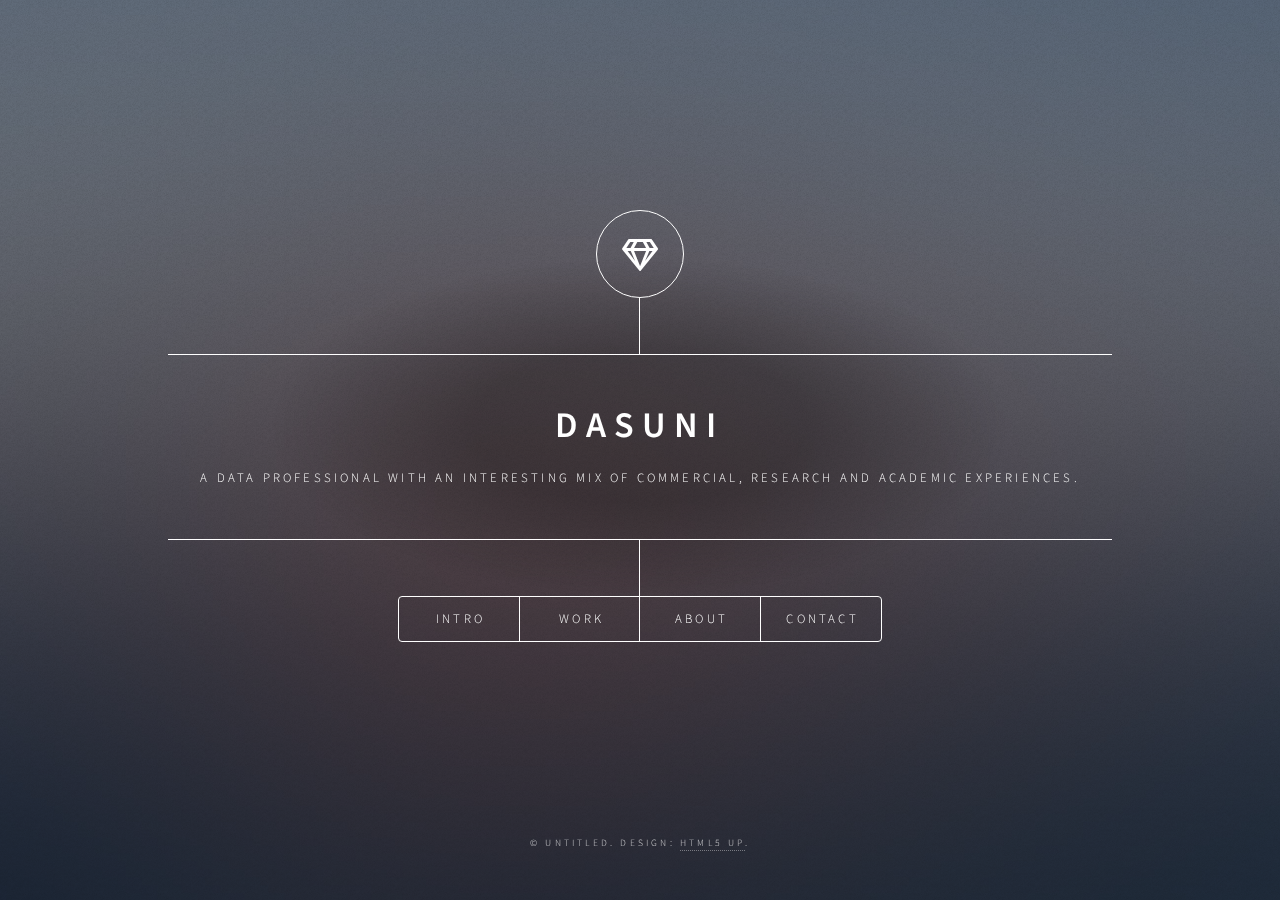
==== index.html @ 7b74eea0 "Uploading the template" ====
<!DOCTYPE HTML>
<!--
	Dimension by HTML5 UP
	html5up.net | @ajlkn
	Free for personal and commercial use under the CCA 3.0 license (html5up.net/license)
-->
<html>
	<head>
		<title>Dimension by HTML5 UP</title>
		<meta charset="utf-8" />
		<meta name="viewport" content="width=device-width, initial-scale=1, user-scalable=no" />
		<link rel="stylesheet" href="assets/css/main.css" />
		<noscript><link rel="stylesheet" href="assets/css/noscript.css" /></noscript>
	</head>
	<body class="is-preload">

		<!-- Wrapper -->
			<div id="wrapper">

				<!-- Header -->
					<header id="header">
						<div class="logo">
							<span class="icon fa-gem"></span>
						</div>
						<div class="content">
							<div class="inner">
								<h1>DASUNI</h1>
								<p>A Data Professional with an interesting mix of Commercial, Research and Academic experiences.</p>
							</div>
						</div>
						<nav>
							<ul>
								<li><a href="#intro">Intro</a></li>
								<li><a href="#work">Work</a></li>
								<li><a href="#about">About</a></li>
								<li><a href="#contact">Contact</a></li>
								<!--<li><a href="#elements">Elements</a></li>-->
							</ul>
						</nav>
					</header>

				<!-- Main -->
					<div id="main">

						<!-- Intro -->
							<article id="intro">
								<h2 class="major">Intro</h2>
								<span class="image main"><img src="images/pic01.jpg" alt="" /></span>
								<p>Welcome to my portfolio website!</p>
								<p>In these pages you'd learn more about me, and see some of my work samples.</p>
							</article>

						<!-- Work -->
							<article id="work">
								<h2 class="major">Work</h2>
								<span class="image main"><img src="images/pic02.jpg" alt="" /></span>
								<p>A hand-picked selection of data projects.</p>
								<p>This is only a representative subset of what I've done during my professional data carreer.</p>
							</article>

						<!-- About -->
							<article id="about">
								<h2 class="major">About</h2>
								<span class="image face"><img src="images/pic03.jpg" alt=""/></span>
								<p>About me as a Data Professional</p>
							</article>

						<!-- Contact -->
							<article id="contact">
								<h2 class="major">Contact</h2>
								<form method="post" action="#">
									<div class="fields">
										<div class="field half">
											<label for="name">Name</label>
											<input type="text" name="name" id="name" />
										</div>
										<div class="field half">
											<label for="email">Email</label>
											<input type="text" name="email" id="email" />
										</div>
										<div class="field">
											<label for="message">Message</label>
											<textarea name="message" id="message" rows="4"></textarea>
										</div>
									</div>
									<ul class="actions">
										<li><input type="submit" value="Send Message" class="primary" /></li>
										<li><input type="reset" value="Reset" /></li>
									</ul>
								</form>
								<ul class="icons">
									<li><a href="#" class="icon brands fa-twitter"><span class="label">Twitter</span></a></li>
									<li><a href="#" class="icon brands fa-facebook-f"><span class="label">Facebook</span></a></li>
									<li><a href="#" class="icon brands fa-instagram"><span class="label">Instagram</span></a></li>
									<li><a href="#" class="icon brands fa-github"><span class="label">GitHub</span></a></li>
								</ul>
							</article>

						<!-- Elements -->
							<article id="elements">
								<h2 class="major">Elements</h2>

								<section>
									<h3 class="major">Text</h3>
									<p>This is <b>bold</b> and this is <strong>strong</strong>. This is <i>italic</i> and this is <em>emphasized</em>.
									This is <sup>superscript</sup> text and this is <sub>subscript</sub> text.
									This is <u>underlined</u> and this is code: <code>for (;;) { ... }</code>. Finally, <a href="#">this is a link</a>.</p>
									<hr />
									<h2>Heading Level 2</h2>
									<h3>Heading Level 3</h3>
									<h4>Heading Level 4</h4>
									<h5>Heading Level 5</h5>
									<h6>Heading Level 6</h6>
									<hr />
									<h4>Blockquote</h4>
									<blockquote>Fringilla nisl. Donec accumsan interdum nisi, quis tincidunt felis sagittis eget tempus euismod. Vestibulum ante ipsum primis in faucibus vestibulum. Blandit adipiscing eu felis iaculis volutpat ac adipiscing accumsan faucibus. Vestibulum ante ipsum primis in faucibus lorem ipsum dolor sit amet nullam adipiscing eu felis.</blockquote>
									<h4>Preformatted</h4>
									<pre><code>i = 0;

while (!deck.isInOrder()) {
    print 'Iteration ' + i;
    deck.shuffle();
    i++;
}

print 'It took ' + i + ' iterations to sort the deck.';</code></pre>
								</section>

								<section>
									<h3 class="major">Lists</h3>

									<h4>Unordered</h4>
									<ul>
										<li>Dolor pulvinar etiam.</li>
										<li>Sagittis adipiscing.</li>
										<li>Felis enim feugiat.</li>
									</ul>

									<h4>Alternate</h4>
									<ul class="alt">
										<li>Dolor pulvinar etiam.</li>
										<li>Sagittis adipiscing.</li>
										<li>Felis enim feugiat.</li>
									</ul>

									<h4>Ordered</h4>
									<ol>
										<li>Dolor pulvinar etiam.</li>
										<li>Etiam vel felis viverra.</li>
										<li>Felis enim feugiat.</li>
										<li>Dolor pulvinar etiam.</li>
										<li>Etiam vel felis lorem.</li>
										<li>Felis enim et feugiat.</li>
									</ol>
									<h4>Icons</h4>
									<ul class="icons">
										<li><a href="#" class="icon brands fa-twitter"><span class="label">Twitter</span></a></li>
										<li><a href="#" class="icon brands fa-facebook-f"><span class="label">Facebook</span></a></li>
										<li><a href="#" class="icon brands fa-instagram"><span class="label">Instagram</span></a></li>
										<li><a href="#" class="icon brands fa-github"><span class="label">Github</span></a></li>
									</ul>

									<h4>Actions</h4>
									<ul class="actions">
										<li><a href="#" class="button primary">Default</a></li>
										<li><a href="#" class="button">Default</a></li>
									</ul>
									<ul class="actions stacked">
										<li><a href="#" class="button primary">Default</a></li>
										<li><a href="#" class="button">Default</a></li>
									</ul>
								</section>

								<section>
									<h3 class="major">Table</h3>
									<h4>Default</h4>
									<div class="table-wrapper">
										<table>
											<thead>
												<tr>
													<th>Name</th>
													<th>Description</th>
													<th>Price</th>
												</tr>
											</thead>
											<tbody>
												<tr>
													<td>Item One</td>
													<td>Ante turpis integer aliquet porttitor.</td>
													<td>29.99</td>
												</tr>
												<tr>
													<td>Item Two</td>
													<td>Vis ac commodo adipiscing arcu aliquet.</td>
													<td>19.99</td>
												</tr>
												<tr>
													<td>Item Three</td>
													<td> Morbi faucibus arcu accumsan lorem.</td>
													<td>29.99</td>
												</tr>
												<tr>
													<td>Item Four</td>
													<td>Vitae integer tempus condimentum.</td>
													<td>19.99</td>
												</tr>
												<tr>
													<td>Item Five</td>
													<td>Ante turpis integer aliquet porttitor.</td>
													<td>29.99</td>
												</tr>
											</tbody>
											<tfoot>
												<tr>
													<td colspan="2"></td>
													<td>100.00</td>
												</tr>
											</tfoot>
										</table>
									</div>

									<h4>Alternate</h4>
									<div class="table-wrapper">
										<table class="alt">
											<thead>
												<tr>
													<th>Name</th>
													<th>Description</th>
													<th>Price</th>
												</tr>
											</thead>
											<tbody>
												<tr>
													<td>Item One</td>
													<td>Ante turpis integer aliquet porttitor.</td>
													<td>29.99</td>
												</tr>
												<tr>
													<td>Item Two</td>
													<td>Vis ac commodo adipiscing arcu aliquet.</td>
													<td>19.99</td>
												</tr>
												<tr>
													<td>Item Three</td>
													<td> Morbi faucibus arcu accumsan lorem.</td>
													<td>29.99</td>
												</tr>
												<tr>
													<td>Item Four</td>
													<td>Vitae integer tempus condimentum.</td>
													<td>19.99</td>
												</tr>
												<tr>
													<td>Item Five</td>
													<td>Ante turpis integer aliquet porttitor.</td>
													<td>29.99</td>
												</tr>
											</tbody>
											<tfoot>
												<tr>
													<td colspan="2"></td>
													<td>100.00</td>
												</tr>
											</tfoot>
										</table>
									</div>
								</section>

								<section>
									<h3 class="major">Buttons</h3>
									<ul class="actions">
										<li><a href="#" class="button primary">Primary</a></li>
										<li><a href="#" class="button">Default</a></li>
									</ul>
									<ul class="actions">
										<li><a href="#" class="button">Default</a></li>
										<li><a href="#" class="button small">Small</a></li>
									</ul>
									<ul class="actions">
										<li><a href="#" class="button primary icon solid fa-download">Icon</a></li>
										<li><a href="#" class="button icon solid fa-download">Icon</a></li>
									</ul>
									<ul class="actions">
										<li><span class="button primary disabled">Disabled</span></li>
										<li><span class="button disabled">Disabled</span></li>
									</ul>
								</section>

								<section>
									<h3 class="major">Form</h3>
									<form method="post" action="#">
										<div class="fields">
											<div class="field half">
												<label for="demo-name">Name</label>
												<input type="text" name="demo-name" id="demo-name" value="" placeholder="Jane Doe" />
											</div>
											<div class="field half">
												<label for="demo-email">Email</label>
												<input type="email" name="demo-email" id="demo-email" value="" placeholder="jane@untitled.tld" />
											</div>
											<div class="field">
												<label for="demo-category">Category</label>
												<select name="demo-category" id="demo-category">
													<option value="">-</option>
													<option value="1">Manufacturing</option>
													<option value="1">Shipping</option>
													<option value="1">Administration</option>
													<option value="1">Human Resources</option>
												</select>
											</div>
											<div class="field half">
												<input type="radio" id="demo-priority-low" name="demo-priority" checked>
												<label for="demo-priority-low">Low</label>
											</div>
											<div class="field half">
												<input type="radio" id="demo-priority-high" name="demo-priority">
												<label for="demo-priority-high">High</label>
											</div>
											<div class="field half">
												<input type="checkbox" id="demo-copy" name="demo-copy">
												<label for="demo-copy">Email me a copy</label>
											</div>
											<div class="field half">
												<input type="checkbox" id="demo-human" name="demo-human" checked>
												<label for="demo-human">Not a robot</label>
											</div>
											<div class="field">
												<label for="demo-message">Message</label>
												<textarea name="demo-message" id="demo-message" placeholder="Enter your message" rows="6"></textarea>
											</div>
										</div>
										<ul class="actions">
											<li><input type="submit" value="Send Message" class="primary" /></li>
											<li><input type="reset" value="Reset" /></li>
										</ul>
									</form>
								</section>

							</article>

					</div>

				<!-- Footer -->
					<footer id="footer">
						<p class="copyright">&copy; Untitled. Design: <a href="https://html5up.net">HTML5 UP</a>.</p>
					</footer>

			</div>

		<!-- BG -->
			<div id="bg"></div>

		<!-- Scripts -->
			<script src="assets/js/jquery.min.js"></script>
			<script src="assets/js/browser.min.js"></script>
			<script src="assets/js/breakpoints.min.js"></script>
			<script src="assets/js/util.js"></script>
			<script src="assets/js/main.js"></script>

	</body>
</html>
---- assets/css/main.css ----
@import url(fontawesome-all.min.css);
@import url("https://fonts.googleapis.com/css?family=Source+Sans+Pro:300italic,600italic,300,600");

/*
	Dimension by HTML5 UP
	html5up.net | @ajlkn
	Free for personal and commercial use under the CCA 3.0 license (html5up.net/license)
*/

html, body, div, span, applet, object,
iframe, h1, h2, h3, h4, h5, h6, p, blockquote,
pre, a, abbr, acronym, address, big, cite,
code, del, dfn, em, img, ins, kbd, q, s, samp,
small, strike, strong, sub, sup, tt, var, b,
u, i, center, dl, dt, dd, ol, ul, li, fieldset,
form, label, legend, table, caption, tbody,
tfoot, thead, tr, th, td, article, aside,
canvas, details, embed, figure, figcaption,
footer, header, hgroup, menu, nav, output, ruby,
section, summary, time, mark, audio, video {
	margin: 0;
	padding: 0;
	border: 0;
	font-size: 100%;
	font: inherit;
	vertical-align: baseline;}

article, aside, details, figcaption, figure,
footer, header, hgroup, menu, nav, section {
	display: block;}

body {
	line-height: 1;
}

ol, ul {
	list-style: none;
}

blockquote, q {
	quotes: none;
}

	blockquote:before, blockquote:after, q:before, q:after {
		content: '';
		content: none;
	}

table {
	border-collapse: collapse;
	border-spacing: 0;
}

body {
	-webkit-text-size-adjust: none;
}

mark {
	background-color: transparent;
	color: inherit;
}

input::-moz-focus-inner {
	border: 0;
	padding: 0;
}

input, select, textarea {
	-moz-appearance: none;
	-webkit-appearance: none;
	-ms-appearance: none;
	appearance: none;
}

/* Basic */

	@-ms-viewport {
		width: device-width;
	}

	@media screen and (max-width: 480px) {

		html, body {
			min-width: 320px;
		}

	}

	html {
		box-sizing: border-box;
	}

	*, *:before, *:after {
		box-sizing: inherit;
	}

	body {
		background: #1b1f22;
	}

		body.is-preload *, body.is-preload *:before, body.is-preload *:after {
			-moz-animation: none !important;
			-webkit-animation: none !important;
			-ms-animation: none !important;
			animation: none !important;
			-moz-transition: none !important;
			-webkit-transition: none !important;
			-ms-transition: none !important;
			transition: none !important;
		}

/* Type */

	html {
		font-size: 16pt;
	}

		@media screen and (max-width: 1680px) {

			html {
				font-size: 12pt;
			}

		}

		@media screen and (max-width: 736px) {

			html {
				font-size: 11pt;
			}

		}

		@media screen and (max-width: 360px) {

			html {
				font-size: 10pt;
			}

		}

	body, input, select, textarea {
		color: #ffffff;
		font-family: "Source Sans Pro", sans-serif;
		font-weight: 300;
		font-size: 1rem;
		line-height: 1.65;
	}

	a {
		-moz-transition: color 0.2s ease-in-out, background-color 0.2s ease-in-out, border-bottom-color 0.2s ease-in-out;
		-webkit-transition: color 0.2s ease-in-out, background-color 0.2s ease-in-out, border-bottom-color 0.2s ease-in-out;
		-ms-transition: color 0.2s ease-in-out, background-color 0.2s ease-in-out, border-bottom-color 0.2s ease-in-out;
		transition: color 0.2s ease-in-out, background-color 0.2s ease-in-out, border-bottom-color 0.2s ease-in-out;
		border-bottom: dotted 1px rgba(255, 255, 255, 0.5);
		text-decoration: none;
		color: inherit;
	}

		a:hover {
			border-bottom-color: transparent;
		}

	strong, b {
		color: #ffffff;
		font-weight: 600;
	}

	em, i {
		font-style: italic;
	}

	p {
		margin: 0 0 2rem 0;
	}

	h1, h2, h3, h4, h5, h6 {
		color: #ffffff;
		font-weight: 600;
		line-height: 1.5;
		margin: 0 0 1rem 0;
		text-transform: uppercase;
		letter-spacing: 0.2rem;
	}

		h1 a, h2 a, h3 a, h4 a, h5 a, h6 a {
			color: inherit;
			text-decoration: none;
		}

		h1.major, h2.major, h3.major, h4.major, h5.major, h6.major {
			border-bottom: solid 1px #ffffff;
			width: -moz-max-content;
			width: -webkit-max-content;
			width: -ms-max-content;
			width: max-content;
			padding-bottom: 0.5rem;
			margin: 0 0 2rem 0;
		}

	h1 {
		font-size: 2.25rem;
		line-height: 1.3;
		letter-spacing: 0.5rem;
	}

	h2 {
		font-size: 1.5rem;
		line-height: 1.4;
		letter-spacing: 0.5rem;
	}

	h3 {
		font-size: 1rem;
	}

	h4 {
		font-size: 0.8rem;
	}

	h5 {
		font-size: 0.7rem;
	}

	h6 {
		font-size: 0.6rem;
	}

	@media screen and (max-width: 736px) {

		h1 {
			font-size: 1.75rem;
			line-height: 1.4;
		}

		h2 {
			font-size: 1.25em;
			line-height: 1.5;
		}

	}

	sub {
		font-size: 0.8rem;
		position: relative;
		top: 0.5rem;
	}

	sup {
		font-size: 0.8rem;
		position: relative;
		top: -0.5rem;
	}

	blockquote {
		border-left: solid 4px #ffffff;
		font-style: italic;
		margin: 0 0 2rem 0;
		padding: 0.5rem 0 0.5rem 2rem;
	}

	code {
		background: rgba(255, 255, 255, 0.075);
		border-radius: 4px;
		font-family: "Courier New", monospace;
		font-size: 0.9rem;
		margin: 0 0.25rem;
		padding: 0.25rem 0.65rem;
	}

	pre {
		-webkit-overflow-scrolling: touch;
		font-family: "Courier New", monospace;
		font-size: 0.9rem;
		margin: 0 0 2rem 0;
	}

		pre code {
			display: block;
			line-height: 1.75;
			padding: 1rem 1.5rem;
			overflow-x: auto;
		}

	hr {
		border: 0;
		border-bottom: solid 1px #ffffff;
		margin: 2.75rem 0;
	}

	.align-left {
		text-align: left;
	}

	.align-center {
		text-align: center;
	}

	.align-right {
		text-align: right;
	}

/* Form */

	form {
		margin: 0 0 2rem 0;
	}

		form > :last-child {
			margin-bottom: 0;
		}

		form > .fields {
			display: -moz-flex;
			display: -webkit-flex;
			display: -ms-flex;
			display: flex;
			-moz-flex-wrap: wrap;
			-webkit-flex-wrap: wrap;
			-ms-flex-wrap: wrap;
			flex-wrap: wrap;
			width: calc(100% + 3rem);
			margin: -1.5rem 0 2rem -1.5rem;
		}

			form > .fields > .field {
				-moz-flex-grow: 0;
				-webkit-flex-grow: 0;
				-ms-flex-grow: 0;
				flex-grow: 0;
				-moz-flex-shrink: 0;
				-webkit-flex-shrink: 0;
				-ms-flex-shrink: 0;
				flex-shrink: 0;
				padding: 1.5rem 0 0 1.5rem;
				width: calc(100% - 1.5rem);
			}

				form > .fields > .field.half {
					width: calc(50% - 0.75rem);
				}

				form > .fields > .field.third {
					width: calc(100%/3 - 0.5rem);
				}

				form > .fields > .field.quarter {
					width: calc(25% - 0.375rem);
				}

		@media screen and (max-width: 480px) {

			form > .fields {
				width: calc(100% + 3rem);
				margin: -1.5rem 0 2rem -1.5rem;
			}

				form > .fields > .field {
					padding: 1.5rem 0 0 1.5rem;
					width: calc(100% - 1.5rem);
				}

					form > .fields > .field.half {
						width: calc(100% - 1.5rem);
					}

					form > .fields > .field.third {
						width: calc(100% - 1.5rem);
					}

					form > .fields > .field.quarter {
						width: calc(100% - 1.5rem);
					}

		}

	label {
		color: #ffffff;
		display: block;
		font-size: 0.8rem;
		font-weight: 300;
		letter-spacing: 0.2rem;
		line-height: 1.5;
		margin: 0 0 1rem 0;
		text-transform: uppercase;
	}

	input[type="text"],
	input[type="password"],
	input[type="email"],
	input[type="tel"],
	select,
	textarea {
		-moz-appearance: none;
		-webkit-appearance: none;
		-ms-appearance: none;
		appearance: none;
		-moz-transition: border-color 0.2s ease-in-out, box-shadow 0.2s ease-in-out, background-color 0.2s ease-in-out;
		-webkit-transition: border-color 0.2s ease-in-out, box-shadow 0.2s ease-in-out, background-color 0.2s ease-in-out;
		-ms-transition: border-color 0.2s ease-in-out, box-shadow 0.2s ease-in-out, background-color 0.2s ease-in-out;
		transition: border-color 0.2s ease-in-out, box-shadow 0.2s ease-in-out, background-color 0.2s ease-in-out;
		background-color: transparent;
		border-radius: 4px;
		border: solid 1px #ffffff;
		color: inherit;
		display: block;
		outline: 0;
		padding: 0 1rem;
		text-decoration: none;
		width: 100%;
	}

		input[type="text"]:invalid,
		input[type="password"]:invalid,
		input[type="email"]:invalid,
		input[type="tel"]:invalid,
		select:invalid,
		textarea:invalid {
			box-shadow: none;
		}

		input[type="text"]:focus,
		input[type="password"]:focus,
		input[type="email"]:focus,
		input[type="tel"]:focus,
		select:focus,
		textarea:focus {
			background: rgba(255, 255, 255, 0.075);
			border-color: #ffffff;
			box-shadow: 0 0 0 1px #ffffff;
		}

	select {
		background-image: url("data:image/svg+xml;charset=utf8,%3Csvg xmlns='http://www.w3.org/2000/svg' width='40' height='40' preserveAspectRatio='none' viewBox='0 0 40 40'%3E%3Cpath d='M9.4,12.3l10.4,10.4l10.4-10.4c0.2-0.2,0.5-0.4,0.9-0.4c0.3,0,0.6,0.1,0.9,0.4l3.3,3.3c0.2,0.2,0.4,0.5,0.4,0.9 c0,0.4-0.1,0.6-0.4,0.9L20.7,31.9c-0.2,0.2-0.5,0.4-0.9,0.4c-0.3,0-0.6-0.1-0.9-0.4L4.3,17.3c-0.2-0.2-0.4-0.5-0.4-0.9 c0-0.4,0.1-0.6,0.4-0.9l3.3-3.3c0.2-0.2,0.5-0.4,0.9-0.4S9.1,12.1,9.4,12.3z' fill='%23ffffff' /%3E%3C/svg%3E");
		background-size: 1.25rem;
		background-repeat: no-repeat;
		background-position: calc(100% - 1rem) center;
		height: 2.75rem;
		padding-right: 2.75rem;
		text-overflow: ellipsis;
	}

		select option {
			color: #ffffff;
			background: #1b1f22;
		}

		select:focus::-ms-value {
			background-color: transparent;
		}

		select::-ms-expand {
			display: none;
		}

	input[type="text"],
	input[type="password"],
	input[type="email"],
	select {
		height: 2.75rem;
	}

	textarea {
		padding: 0.75rem 1rem;
	}

	input[type="checkbox"],
	input[type="radio"] {
		-moz-appearance: none;
		-webkit-appearance: none;
		-ms-appearance: none;
		appearance: none;
		display: block;
		float: left;
		margin-right: -2rem;
		opacity: 0;
		width: 1rem;
		z-index: -1;
	}

		input[type="checkbox"] + label,
		input[type="radio"] + label {
			text-decoration: none;
			-moz-user-select: none;
			-webkit-user-select: none;
			-ms-user-select: none;
			user-select: none;
			color: #ffffff;
			cursor: pointer;
			display: inline-block;
			font-size: 0.8rem;
			font-weight: 300;
			margin: 0 0 0.5rem 0;
			padding-left: 2.65rem;
			padding-right: 0.75rem;
			position: relative;
		}

			input[type="checkbox"] + label:before,
			input[type="radio"] + label:before {
				-moz-osx-font-smoothing: grayscale;
				-webkit-font-smoothing: antialiased;
				display: inline-block;
				font-style: normal;
				font-variant: normal;
				text-rendering: auto;
				line-height: 1;
				text-transform: none !important;
				font-family: 'Font Awesome 5 Free';
				font-weight: 900;
			}

			input[type="checkbox"] + label:before,
			input[type="radio"] + label:before {
				-moz-transition: border-color 0.2s ease-in-out, box-shadow 0.2s ease-in-out, background-color 0.2s ease-in-out;
				-webkit-transition: border-color 0.2s ease-in-out, box-shadow 0.2s ease-in-out, background-color 0.2s ease-in-out;
				-ms-transition: border-color 0.2s ease-in-out, box-shadow 0.2s ease-in-out, background-color 0.2s ease-in-out;
				transition: border-color 0.2s ease-in-out, box-shadow 0.2s ease-in-out, background-color 0.2s ease-in-out;
				border-radius: 4px;
				border: solid 1px #ffffff;
				content: '';
				display: inline-block;
				height: 1.65rem;
				left: 0;
				line-height: 1.65rem;
				position: absolute;
				text-align: center;
				top: -0.15rem;
				width: 1.65rem;
			}

		input[type="checkbox"]:checked + label:before,
		input[type="radio"]:checked + label:before {
			background: #ffffff !important;
			border-color: #ffffff !important;
			color: #1b1f22;
			content: '\f00c';
		}

		input[type="checkbox"]:focus + label:before,
		input[type="radio"]:focus + label:before {
			background: rgba(255, 255, 255, 0.075);
			border-color: #ffffff;
			box-shadow: 0 0 0 1px #ffffff;
		}

	input[type="checkbox"] + label:before {
		border-radius: 4px;
	}

	input[type="radio"] + label:before {
		border-radius: 100%;
	}

	::-webkit-input-placeholder {
		color: rgba(255, 255, 255, 0.5) !important;
		opacity: 1.0;
	}

	:-moz-placeholder {
		color: rgba(255, 255, 255, 0.5) !important;
		opacity: 1.0;
	}

	::-moz-placeholder {
		color: rgba(255, 255, 255, 0.5) !important;
		opacity: 1.0;
	}

	:-ms-input-placeholder {
		color: rgba(255, 255, 255, 0.5) !important;
		opacity: 1.0;
	}

	.formerize-placeholder {
		color: rgba(255, 255, 255, 0.5) !important;
		opacity: 1.0;
	}

/* Box */

	.box {
		border-radius: 4px;
		border: solid 1px #ffffff;
		margin-bottom: 2rem;
		padding: 1.5em;
	}

		.box > :last-child,
		.box > :last-child > :last-child,
		.box > :last-child > :last-child > :last-child {
			margin-bottom: 0;
		}

		.box.alt {
			border: 0;
			border-radius: 0;
			padding: 0;
		}

/* Icon */

	.icon {
		text-decoration: none;
		border-bottom: none;
		position: relative;
	}

		.icon:before {
			-moz-osx-font-smoothing: grayscale;
			-webkit-font-smoothing: antialiased;
			display: inline-block;
			font-style: normal;
			font-variant: normal;
			text-rendering: auto;
			line-height: 1;
			text-transform: none !important;
			font-family: 'Font Awesome 5 Free';
			font-weight: 400;
		}

		.icon > .label {
			display: none;
		}

		.icon:before {
			line-height: inherit;
		}

		.icon.solid:before {
			font-weight: 900;
		}

		.icon.brands:before {
			font-family: 'Font Awesome 5 Brands';
		}

/* Image */

	.image {
		border-radius: 4px;
		border: 0;
		display: inline-block;
		position: relative;
	}

		.image:before {
			pointer-events: none;
			background-image: url("../../images/overlay.png");
			background-color: rgba(19, 21, 25, 0.5);
			border-radius: 4px;
			content: '';
			display: block;
			height: 100%;
			left: 0;
			opacity: 0.5;
			position: absolute;
			top: 0;
			width: 100%;
		}

		.image img {
			border-radius: 4px;
			display: block;
		}

		.image.left, .image.right {
			max-width: 40%;
		}

			.image.left img, .image.right img {
				width: 100%;
			}

		.image.left {
			float: left;
			padding: 0 1.5em 1em 0;
			top: 0.25em;
		}

		.image.right {
			float: right;
			padding: 0 0 1em 1.5em;
			top: 0.25em;
		}

		.image.fit {
			display: block;
			margin: 0 0 2rem 0;
			width: 100%;
		}

			.image.fit img {
				width: 100%;
			}

		.image.main {
			display: block;
			margin: 2.5rem 0;
			width: 100%;
		}

			.image.main img {
				width: 100%;
			}

		.image.face {
			display: block;
			margin-left: auto;
  			margin-right: auto;
			width: 50%;
		}
	
			.image.face img {
				width: 100%;
			}

		@media screen and (max-width: 736px) {

			.image.main {
				margin: 2rem 0;
			}

		}

		@media screen and (max-width: 480px) {

			.image.main {
				margin: 1.5rem 0;
			}

		}

/* List */

	ol {
		list-style: decimal;
		margin: 0 0 2rem 0;
		padding-left: 1.25em;
	}

		ol li {
			padding-left: 0.25em;
		}

	ul {
		list-style: disc;
		margin: 0 0 2rem 0;
		padding-left: 1em;
	}

		ul li {
			padding-left: 0.5em;
		}

		ul.alt {
			list-style: none;
			padding-left: 0;
		}

			ul.alt li {
				border-top: solid 1px #ffffff;
				padding: 0.5em 0;
			}

				ul.alt li:first-child {
					border-top: 0;
					padding-top: 0;
				}

	dl {
		margin: 0 0 2rem 0;
	}

		dl dt {
			display: block;
			font-weight: 600;
			margin: 0 0 1rem 0;
		}

		dl dd {
			margin-left: 2rem;
		}

/* Actions */

	ul.actions {
		display: -moz-flex;
		display: -webkit-flex;
		display: -ms-flex;
		display: flex;
		cursor: default;
		list-style: none;
		margin-left: -1rem;
		padding-left: 0;
	}

		ul.actions li {
			padding: 0 0 0 1rem;
			vertical-align: middle;
		}

		ul.actions.special {
			-moz-justify-content: center;
			-webkit-justify-content: center;
			-ms-justify-content: center;
			justify-content: center;
			width: 100%;
			margin-left: 0;
		}

			ul.actions.special li:first-child {
				padding-left: 0;
			}

		ul.actions.stacked {
			-moz-flex-direction: column;
			-webkit-flex-direction: column;
			-ms-flex-direction: column;
			flex-direction: column;
			margin-left: 0;
		}

			ul.actions.stacked li {
				padding: 1.3rem 0 0 0;
			}

				ul.actions.stacked li:first-child {
					padding-top: 0;
				}

		ul.actions.fit {
			width: calc(100% + 1rem);
		}

			ul.actions.fit li {
				-moz-flex-grow: 1;
				-webkit-flex-grow: 1;
				-ms-flex-grow: 1;
				flex-grow: 1;
				-moz-flex-shrink: 1;
				-webkit-flex-shrink: 1;
				-ms-flex-shrink: 1;
				flex-shrink: 1;
				width: 100%;
			}

				ul.actions.fit li > * {
					width: 100%;
				}

			ul.actions.fit.stacked {
				width: 100%;
			}

		@media screen and (max-width: 480px) {

			ul.actions:not(.fixed) {
				-moz-flex-direction: column;
				-webkit-flex-direction: column;
				-ms-flex-direction: column;
				flex-direction: column;
				margin-left: 0;
				width: 100% !important;
			}

				ul.actions:not(.fixed) li {
					-moz-flex-grow: 1;
					-webkit-flex-grow: 1;
					-ms-flex-grow: 1;
					flex-grow: 1;
					-moz-flex-shrink: 1;
					-webkit-flex-shrink: 1;
					-ms-flex-shrink: 1;
					flex-shrink: 1;
					padding: 1rem 0 0 0;
					text-align: center;
					width: 100%;
				}

					ul.actions:not(.fixed) li > * {
						width: 100%;
					}

					ul.actions:not(.fixed) li:first-child {
						padding-top: 0;
					}

					ul.actions:not(.fixed) li input[type="submit"],
					ul.actions:not(.fixed) li input[type="reset"],
					ul.actions:not(.fixed) li input[type="button"],
					ul.actions:not(.fixed) li button,
					ul.actions:not(.fixed) li .button {
						width: 100%;
					}

						ul.actions:not(.fixed) li input[type="submit"].icon:before,
						ul.actions:not(.fixed) li input[type="reset"].icon:before,
						ul.actions:not(.fixed) li input[type="button"].icon:before,
						ul.actions:not(.fixed) li button.icon:before,
						ul.actions:not(.fixed) li .button.icon:before {
							margin-left: -0.5em;
						}

		}

/* Icons */

	ul.icons {
		cursor: default;
		list-style: none;
		padding-left: 0;
	}

		ul.icons li {
			display: inline-block;
			padding: 0 0.75em 0 0;
		}

			ul.icons li:last-child {
				padding-right: 0;
			}

			ul.icons li a {
				border-radius: 100%;
				box-shadow: inset 0 0 0 1px #ffffff;
				display: inline-block;
				height: 2.25rem;
				line-height: 2.25rem;
				text-align: center;
				width: 2.25rem;
			}

				ul.icons li a:hover {
					background-color: rgba(255, 255, 255, 0.075);
				}

				ul.icons li a:active {
					background-color: rgba(255, 255, 255, 0.175);
				}

/* Table */

	.table-wrapper {
		-webkit-overflow-scrolling: touch;
		overflow-x: auto;
	}

	table {
		margin: 0 0 2rem 0;
		width: 100%;
	}

		table tbody tr {
			border: solid 1px #ffffff;
			border-left: 0;
			border-right: 0;
		}

			table tbody tr:nth-child(2n + 1) {
				background-color: rgba(255, 255, 255, 0.075);
			}

		table td {
			padding: 0.75em 0.75em;
		}

		table th {
			color: #ffffff;
			font-size: 0.9em;
			font-weight: 600;
			padding: 0 0.75em 0.75em 0.75em;
			text-align: left;
		}

		table thead {
			border-bottom: solid 2px #ffffff;
		}

		table tfoot {
			border-top: solid 2px #ffffff;
		}

		table.alt {
			border-collapse: separate;
		}

			table.alt tbody tr td {
				border: solid 1px #ffffff;
				border-left-width: 0;
				border-top-width: 0;
			}

				table.alt tbody tr td:first-child {
					border-left-width: 1px;
				}

			table.alt tbody tr:first-child td {
				border-top-width: 1px;
			}

			table.alt thead {
				border-bottom: 0;
			}

			table.alt tfoot {
				border-top: 0;
			}

/* Button */

	input[type="submit"],
	input[type="reset"],
	input[type="button"],
	button,
	.button {
		-moz-appearance: none;
		-webkit-appearance: none;
		-ms-appearance: none;
		appearance: none;
		-moz-transition: background-color 0.2s ease-in-out, color 0.2s ease-in-out;
		-webkit-transition: background-color 0.2s ease-in-out, color 0.2s ease-in-out;
		-ms-transition: background-color 0.2s ease-in-out, color 0.2s ease-in-out;
		transition: background-color 0.2s ease-in-out, color 0.2s ease-in-out;
		background-color: transparent;
		border-radius: 4px;
		border: 0;
		box-shadow: inset 0 0 0 1px #ffffff;
		color: #ffffff !important;
		cursor: pointer;
		display: inline-block;
		font-size: 0.8rem;
		font-weight: 300;
		height: 2.75rem;
		letter-spacing: 0.2rem;
		line-height: 2.75rem;
		outline: 0;
		padding: 0 1.25rem 0 1.35rem;
		text-align: center;
		text-decoration: none;
		text-transform: uppercase;
		white-space: nowrap;
	}

		input[type="submit"]:hover,
		input[type="reset"]:hover,
		input[type="button"]:hover,
		button:hover,
		.button:hover {
			background-color: rgba(255, 255, 255, 0.075);
		}

		input[type="submit"]:active,
		input[type="reset"]:active,
		input[type="button"]:active,
		button:active,
		.button:active {
			background-color: rgba(255, 255, 255, 0.175);
		}

		input[type="submit"].icon:before,
		input[type="reset"].icon:before,
		input[type="button"].icon:before,
		button.icon:before,
		.button.icon:before {
			margin-right: 0.5em;
		}

		input[type="submit"].fit,
		input[type="reset"].fit,
		input[type="button"].fit,
		button.fit,
		.button.fit {
			width: 100%;
		}

		input[type="submit"].small,
		input[type="reset"].small,
		input[type="button"].small,
		button.small,
		.button.small {
			font-size: 0.6rem;
			height: 2.0625rem;
			line-height: 2.0625rem;
		}

		input[type="submit"].primary,
		input[type="reset"].primary,
		input[type="button"].primary,
		button.primary,
		.button.primary {
			background-color: #ffffff;
			color: #1b1f22 !important;
			font-weight: 600;
		}

		input[type="submit"].disabled, input[type="submit"]:disabled,
		input[type="reset"].disabled,
		input[type="reset"]:disabled,
		input[type="button"].disabled,
		input[type="button"]:disabled,
		button.disabled,
		button:disabled,
		.button.disabled,
		.button:disabled {
			pointer-events: none;
			cursor: default;
			opacity: 0.25;
		}

	input[type="submit"],
	input[type="reset"],
	input[type="button"],
	button {
		line-height: calc(2.75rem - 2px);
	}

/* BG */

	#bg {
		-moz-transform: scale(1.0);
		-webkit-transform: scale(1.0);
		-ms-transform: scale(1.0);
		transform: scale(1.0);
		-webkit-backface-visibility: hidden;
		position: fixed;
		top: 0;
		left: 0;
		width: 100%;
		height: 100vh;
		z-index: 1;
	}

		#bg:before, #bg:after {
			content: '';
			display: block;
			position: absolute;
			top: 0;
			left: 0;
			width: 100%;
			height: 100%;
		}

		#bg:before {
			-moz-transition: background-color 2.5s ease-in-out;
			-webkit-transition: background-color 2.5s ease-in-out;
			-ms-transition: background-color 2.5s ease-in-out;
			transition: background-color 2.5s ease-in-out;
			-moz-transition-delay: 0.75s;
			-webkit-transition-delay: 0.75s;
			-ms-transition-delay: 0.75s;
			transition-delay: 0.75s;
			background-image: linear-gradient(to top, rgba(19, 21, 25, 0.5), rgba(19, 21, 25, 0.5)), url("../../images/overlay.png");
			background-size: auto,
 256px 256px;
			background-position: center,
 center;
			background-repeat: no-repeat,
 repeat;
			z-index: 2;
		}

		#bg:after {
			-moz-transform: scale(1.125);
			-webkit-transform: scale(1.125);
			-ms-transform: scale(1.125);
			transform: scale(1.125);
			-moz-transition: -moz-transform 0.325s ease-in-out, -moz-filter 0.325s ease-in-out;
			-webkit-transition: -webkit-transform 0.325s ease-in-out, -webkit-filter 0.325s ease-in-out;
			-ms-transition: -ms-transform 0.325s ease-in-out, -ms-filter 0.325s ease-in-out;
			transition: transform 0.325s ease-in-out, filter 0.325s ease-in-out;
			background-image: url("../../images/bg.jpg");
			background-position: center;
			background-size: cover;
			background-repeat: no-repeat;
			z-index: 1;
		}

		body.is-article-visible #bg:after {
			-moz-transform: scale(1.0825);
			-webkit-transform: scale(1.0825);
			-ms-transform: scale(1.0825);
			transform: scale(1.0825);
			-moz-filter: blur(0.2rem);
			-webkit-filter: blur(0.2rem);
			-ms-filter: blur(0.2rem);
			filter: blur(0.2rem);
		}

		body.is-preload #bg:before {
			background-color: #000000;
		}

/* Wrapper */

	#wrapper {
		display: -moz-flex;
		display: -webkit-flex;
		display: -ms-flex;
		display: flex;
		-moz-flex-direction: column;
		-webkit-flex-direction: column;
		-ms-flex-direction: column;
		flex-direction: column;
		-moz-align-items: center;
		-webkit-align-items: center;
		-ms-align-items: center;
		align-items: center;
		-moz-justify-content: space-between;
		-webkit-justify-content: space-between;
		-ms-justify-content: space-between;
		justify-content: space-between;
		position: relative;
		min-height: 100vh;
		width: 100%;
		padding: 4rem 2rem;
		z-index: 3;
	}

		#wrapper:before {
			content: '';
			display: block;
		}

		@media screen and (max-width: 1680px) {

			#wrapper {
				padding: 3rem 2rem;
			}

		}

		@media screen and (max-width: 736px) {

			#wrapper {
				padding: 2rem 1rem;
			}

		}

		@media screen and (max-width: 480px) {

			#wrapper {
				padding: 1rem;
			}

		}

/* Header */

	#header {
		display: -moz-flex;
		display: -webkit-flex;
		display: -ms-flex;
		display: flex;
		-moz-flex-direction: column;
		-webkit-flex-direction: column;
		-ms-flex-direction: column;
		flex-direction: column;
		-moz-align-items: center;
		-webkit-align-items: center;
		-ms-align-items: center;
		align-items: center;
		-moz-transition: -moz-transform 0.325s ease-in-out, -moz-filter 0.325s ease-in-out, opacity 0.325s ease-in-out;
		-webkit-transition: -webkit-transform 0.325s ease-in-out, -webkit-filter 0.325s ease-in-out, opacity 0.325s ease-in-out;
		-ms-transition: -ms-transform 0.325s ease-in-out, -ms-filter 0.325s ease-in-out, opacity 0.325s ease-in-out;
		transition: transform 0.325s ease-in-out, filter 0.325s ease-in-out, opacity 0.325s ease-in-out;
		background-image: -moz-radial-gradient(rgba(0, 0, 0, 0.25) 25%, rgba(0, 0, 0, 0) 55%);
		background-image: -webkit-radial-gradient(rgba(0, 0, 0, 0.25) 25%, rgba(0, 0, 0, 0) 55%);
		background-image: -ms-radial-gradient(rgba(0, 0, 0, 0.25) 25%, rgba(0, 0, 0, 0) 55%);
		background-image: radial-gradient(rgba(0, 0, 0, 0.25) 25%, rgba(0, 0, 0, 0) 55%);
		max-width: 100%;
		text-align: center;
	}

		#header > * {
			-moz-transition: opacity 0.325s ease-in-out;
			-webkit-transition: opacity 0.325s ease-in-out;
			-ms-transition: opacity 0.325s ease-in-out;
			transition: opacity 0.325s ease-in-out;
			position: relative;
			margin-top: 3.5rem;
		}

			#header > *:before {
				content: '';
				display: block;
				position: absolute;
				top: calc(-3.5rem - 1px);
				left: calc(50% - 1px);
				width: 1px;
				height: calc(3.5rem + 1px);
				background: #ffffff;
			}

		#header > :first-child {
			margin-top: 0;
		}

			#header > :first-child:before {
				display: none;
			}

		#header .logo {
			width: 5.5rem;
			height: 5.5rem;
			line-height: 5.5rem;
			border: solid 1px #ffffff;
			border-radius: 100%;
		}

			#header .logo .icon:before {
				font-size: 2rem;
			}

		#header .content {
			border-style: solid;
			border-color: #ffffff;
			border-top-width: 1px;
			border-bottom-width: 1px;
			max-width: 100%;
		}

			#header .content .inner {
				-moz-transition: max-height 0.75s ease, padding 0.75s ease, opacity 0.325s ease-in-out;
				-webkit-transition: max-height 0.75s ease, padding 0.75s ease, opacity 0.325s ease-in-out;
				-ms-transition: max-height 0.75s ease, padding 0.75s ease, opacity 0.325s ease-in-out;
				transition: max-height 0.75s ease, padding 0.75s ease, opacity 0.325s ease-in-out;
				-moz-transition-delay: 0.25s;
				-webkit-transition-delay: 0.25s;
				-ms-transition-delay: 0.25s;
				transition-delay: 0.25s;
				padding: 3rem 2rem;
				max-height: 40rem;
				overflow: hidden;
			}

				#header .content .inner > :last-child {
					margin-bottom: 0;
				}

			#header .content p {
				text-transform: uppercase;
				letter-spacing: 0.2rem;
				font-size: 0.8rem;
				line-height: 2;
			}

		#header nav ul {
			display: -moz-flex;
			display: -webkit-flex;
			display: -ms-flex;
			display: flex;
			margin-bottom: 0;
			list-style: none;
			padding-left: 0;
			border: solid 1px #ffffff;
			border-radius: 4px;
		}

			#header nav ul li {
				padding-left: 0;
				border-left: solid 1px #ffffff;
			}

				#header nav ul li:first-child {
					border-left: 0;
				}

				#header nav ul li a {
					display: block;
					min-width: 7.5rem;
					height: 2.75rem;
					line-height: 2.75rem;
					padding: 0 1.25rem 0 1.45rem;
					text-transform: uppercase;
					letter-spacing: 0.2rem;
					font-size: 0.8rem;
					border-bottom: 0;
				}

					#header nav ul li a:hover {
						background-color: rgba(255, 255, 255, 0.075);
					}

					#header nav ul li a:active {
						background-color: rgba(255, 255, 255, 0.175);
					}

		#header nav.use-middle:after {
			content: '';
			display: block;
			position: absolute;
			top: 0;
			left: calc(50% - 1px);
			width: 1px;
			height: 100%;
			background: #ffffff;
		}

		#header nav.use-middle ul li.is-middle {
			border-left: 0;
		}

		body.is-article-visible #header {
			-moz-transform: scale(0.95);
			-webkit-transform: scale(0.95);
			-ms-transform: scale(0.95);
			transform: scale(0.95);
			-moz-filter: blur(0.1rem);
			-webkit-filter: blur(0.1rem);
			-ms-filter: blur(0.1rem);
			filter: blur(0.1rem);
			opacity: 0;
		}

		body.is-preload #header {
			-moz-filter: blur(0.125rem);
			-webkit-filter: blur(0.125rem);
			-ms-filter: blur(0.125rem);
			filter: blur(0.125rem);
		}

			body.is-preload #header > * {
				opacity: 0;
			}

			body.is-preload #header .content .inner {
				max-height: 0;
				padding-top: 0;
				padding-bottom: 0;
				opacity: 0;
			}

		@media screen and (max-width: 980px) {

			#header .content p br {
				display: none;
			}

		}

		@media screen and (max-width: 736px) {

			#header > * {
				margin-top: 2rem;
			}

				#header > *:before {
					top: calc(-2rem - 1px);
					height: calc(2rem + 1px);
				}

			#header .logo {
				width: 4.75rem;
				height: 4.75rem;
				line-height: 4.75rem;
			}

				#header .logo .icon:before {
					font-size: 1.75rem;
				}

			#header .content .inner {
				padding: 2.5rem 1rem;
			}

			#header .content p {
				line-height: 1.875;
			}

		}

		@media screen and (max-width: 480px) {

			#header {
				padding: 1.5rem 0;
			}

				#header .content .inner {
					padding: 2.5rem 0;
				}

				#header nav ul {
					-moz-flex-direction: column;
					-webkit-flex-direction: column;
					-ms-flex-direction: column;
					flex-direction: column;
					min-width: 10rem;
					max-width: 100%;
				}

					#header nav ul li {
						border-left: 0;
						border-top: solid 1px #ffffff;
					}

						#header nav ul li:first-child {
							border-top: 0;
						}

						#header nav ul li a {
							height: 3rem;
							line-height: 3rem;
							min-width: 0;
							width: 100%;
						}

				#header nav.use-middle:after {
					display: none;
				}

		}

/* Main */

	#main {
		-moz-flex-grow: 1;
		-webkit-flex-grow: 1;
		-ms-flex-grow: 1;
		flex-grow: 1;
		-moz-flex-shrink: 1;
		-webkit-flex-shrink: 1;
		-ms-flex-shrink: 1;
		flex-shrink: 1;
		display: -moz-flex;
		display: -webkit-flex;
		display: -ms-flex;
		display: flex;
		-moz-align-items: center;
		-webkit-align-items: center;
		-ms-align-items: center;
		align-items: center;
		-moz-justify-content: center;
		-webkit-justify-content: center;
		-ms-justify-content: center;
		justify-content: center;
		-moz-flex-direction: column;
		-webkit-flex-direction: column;
		-ms-flex-direction: column;
		flex-direction: column;
		position: relative;
		max-width: 100%;
		z-index: 3;
	}

		#main article {
			-moz-transform: translateY(0.25rem);
			-webkit-transform: translateY(0.25rem);
			-ms-transform: translateY(0.25rem);
			transform: translateY(0.25rem);
			-moz-transition: opacity 0.325s ease-in-out, -moz-transform 0.325s ease-in-out;
			-webkit-transition: opacity 0.325s ease-in-out, -webkit-transform 0.325s ease-in-out;
			-ms-transition: opacity 0.325s ease-in-out, -ms-transform 0.325s ease-in-out;
			transition: opacity 0.325s ease-in-out, transform 0.325s ease-in-out;
			padding: 4.5rem 2.5rem 1.5rem 2.5rem ;
			position: relative;
			width: 40rem;
			max-width: 100%;
			background-color: rgba(27, 31, 34, 0.85);
			border-radius: 4px;
			opacity: 0;
		}

			#main article.active {
				-moz-transform: translateY(0);
				-webkit-transform: translateY(0);
				-ms-transform: translateY(0);
				transform: translateY(0);
				opacity: 1;
			}

			#main article .close {
				display: block;
				position: absolute;
				top: 0;
				right: 0;
				width: 4rem;
				height: 4rem;
				cursor: pointer;
				text-indent: 4rem;
				overflow: hidden;
				white-space: nowrap;
			}

				#main article .close:before {
					-moz-transition: background-color 0.2s ease-in-out;
					-webkit-transition: background-color 0.2s ease-in-out;
					-ms-transition: background-color 0.2s ease-in-out;
					transition: background-color 0.2s ease-in-out;
					content: '';
					display: block;
					position: absolute;
					top: 0.75rem;
					left: 0.75rem;
					width: 2.5rem;
					height: 2.5rem;
					border-radius: 100%;
					background-position: center;
					background-image: url("data:image/svg+xml;charset=utf8,%3Csvg xmlns='http://www.w3.org/2000/svg' xmlns:xlink='http://www.w3.org/1999/xlink' width='20px' height='20px' viewBox='0 0 20 20' zoomAndPan='disable'%3E%3Cstyle%3Eline %7B stroke: %23ffffff%3B stroke-width: 1%3B %7D%3C/style%3E%3Cline x1='2' y1='2' x2='18' y2='18' /%3E%3Cline x1='18' y1='2' x2='2' y2='18' /%3E%3C/svg%3E");
					background-size: 20px 20px;
					background-repeat: no-repeat;
				}

				#main article .close:hover:before {
					background-color: rgba(255, 255, 255, 0.075);
				}

				#main article .close:active:before {
					background-color: rgba(255, 255, 255, 0.175);
				}

		@media screen and (max-width: 736px) {

			#main article {
				padding: 3.5rem 2rem 0.5rem 2rem ;
			}

				#main article .close:before {
					top: 0.875rem;
					left: 0.875rem;
					width: 2.25rem;
					height: 2.25rem;
					background-size: 14px 14px;
				}

		}

		@media screen and (max-width: 480px) {

			#main article {
				padding: 3rem 1.5rem 0.5rem 1.5rem ;
			}

		}

/* Footer */

	#footer {
		-moz-transition: -moz-transform 0.325s ease-in-out, -moz-filter 0.325s ease-in-out, opacity 0.325s ease-in-out;
		-webkit-transition: -webkit-transform 0.325s ease-in-out, -webkit-filter 0.325s ease-in-out, opacity 0.325s ease-in-out;
		-ms-transition: -ms-transform 0.325s ease-in-out, -ms-filter 0.325s ease-in-out, opacity 0.325s ease-in-out;
		transition: transform 0.325s ease-in-out, filter 0.325s ease-in-out, opacity 0.325s ease-in-out;
		width: 100%;
		max-width: 100%;
		margin-top: 2rem;
		text-align: center;
	}

		#footer .copyright {
			letter-spacing: 0.2rem;
			font-size: 0.6rem;
			opacity: 0.75;
			margin-bottom: 0;
			text-transform: uppercase;
		}

		body.is-article-visible #footer {
			-moz-transform: scale(0.95);
			-webkit-transform: scale(0.95);
			-ms-transform: scale(0.95);
			transform: scale(0.95);
			-moz-filter: blur(0.1rem);
			-webkit-filter: blur(0.1rem);
			-ms-filter: blur(0.1rem);
			filter: blur(0.1rem);
			opacity: 0;
		}

		body.is-preload #footer {
			opacity: 0;
		}
---- assets/css/noscript.css ----
/*
	Dimension by HTML5 UP
	html5up.net | @ajlkn
	Free for personal and commercial use under the CCA 3.0 license (html5up.net/license)
*/

/* BG */

	body.is-preload #bg:before {
		background-color: transparent;
	}

/* Header */

	body.is-preload #header {
		-moz-filter: none;
		-webkit-filter: none;
		-ms-filter: none;
		filter: none;
	}

		body.is-preload #header > * {
			opacity: 1;
		}

		body.is-preload #header .content .inner {
			max-height: none;
			padding: 3rem 2rem;
			opacity: 1;
		}

/* Main */

	#main article {
		opacity: 1;
		margin: 4rem 0 0 0;
	}
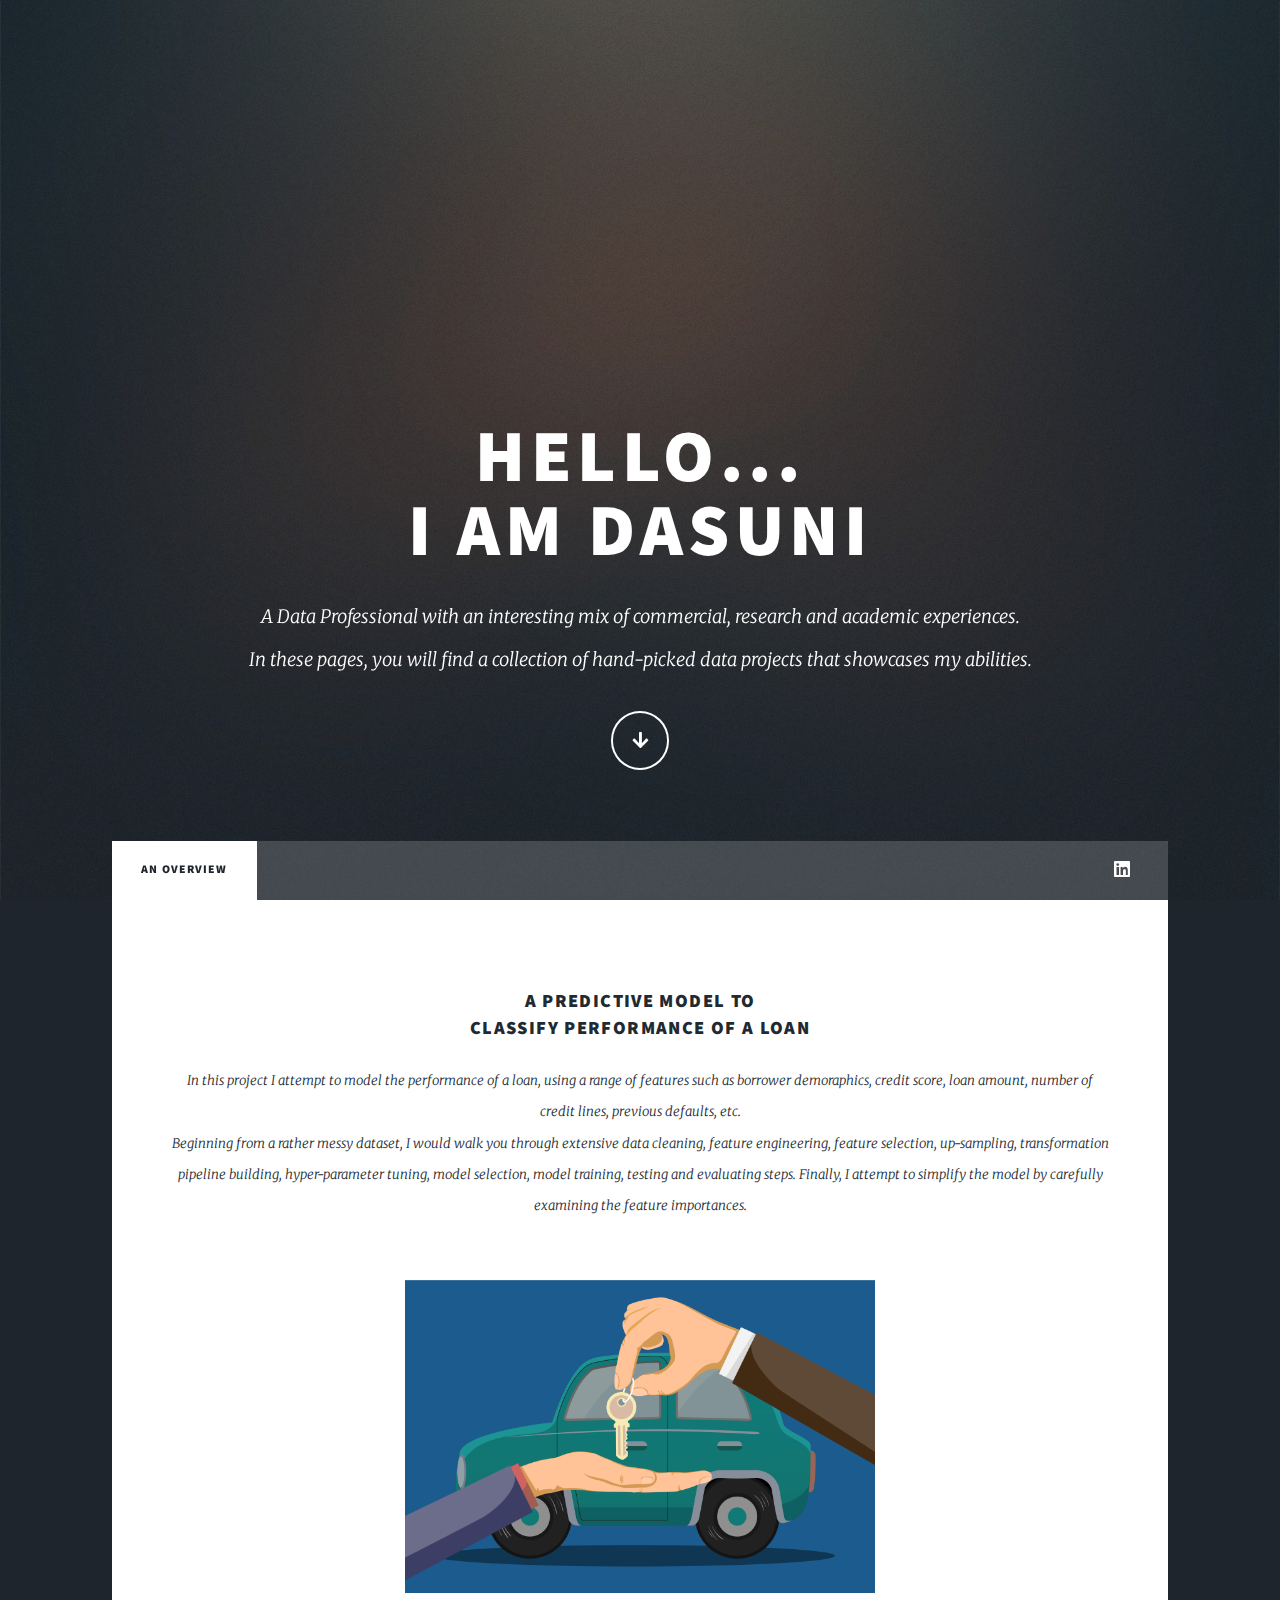
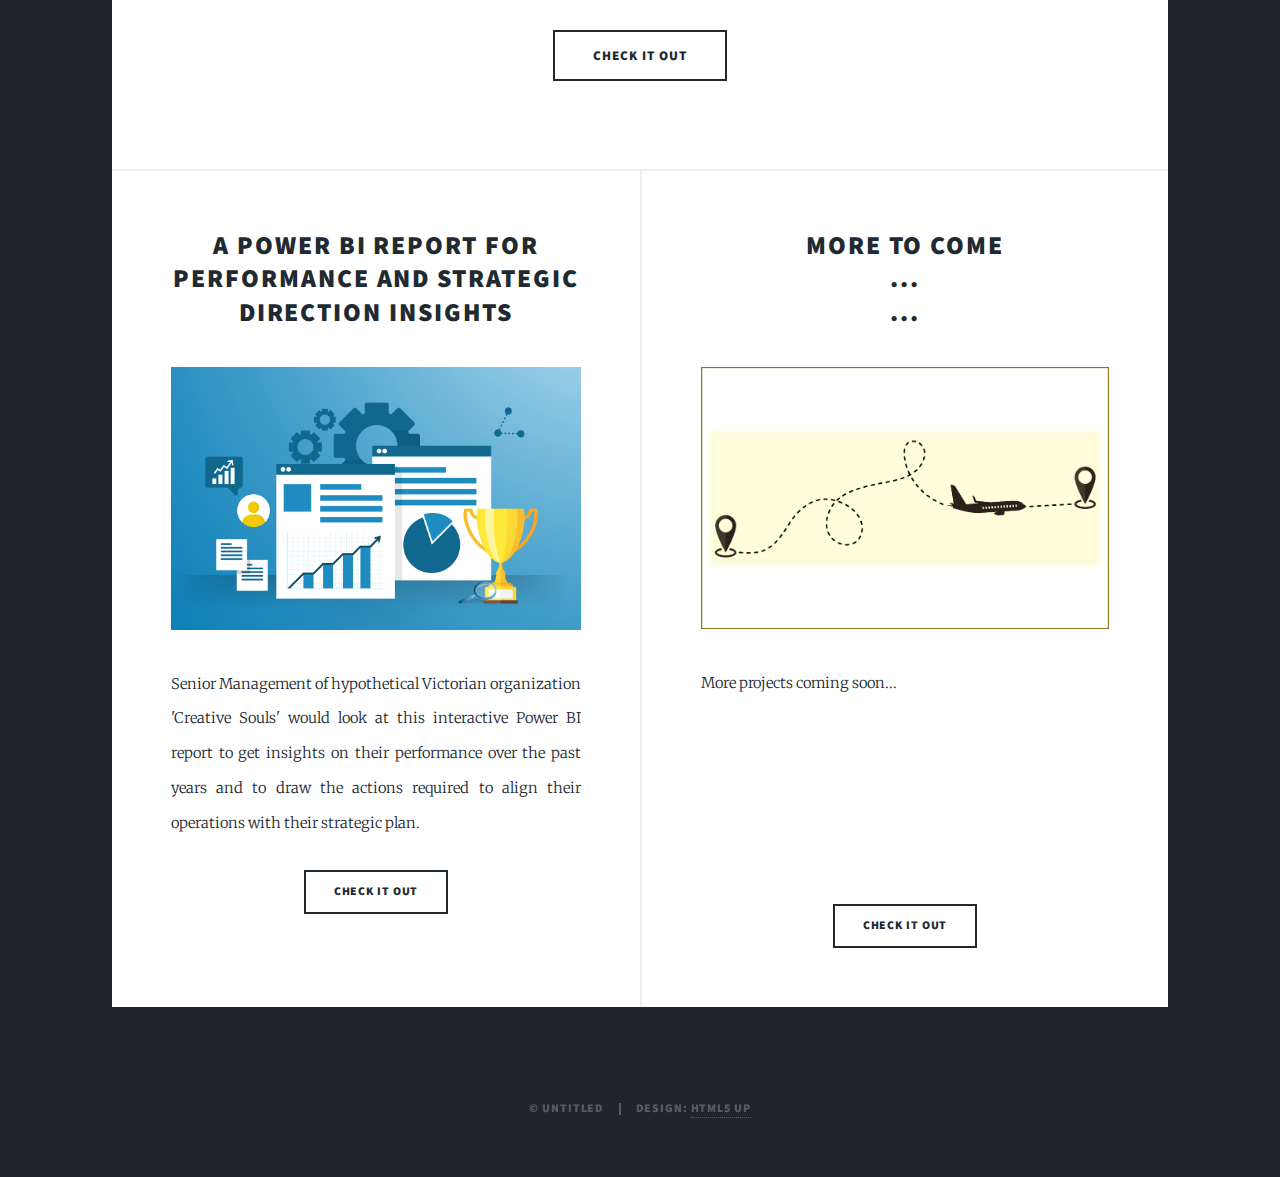
==== commit f4827271: "Uploading the Template" ====
--- a/index.html
+++ b/index.html
@@ -1,12 +1,12 @@
 <!DOCTYPE HTML>
 <!--
-	Dimension by HTML5 UP
+	Massively by HTML5 UP
 	html5up.net | @ajlkn
 	Free for personal and commercial use under the CCA 3.0 license (html5up.net/license)
 -->
 <html>
 	<head>
-		<title>Dimension by HTML5 UP</title>
+		<title>Dasuni's Data Projects</title>
 		<meta charset="utf-8" />
 		<meta name="viewport" content="width=device-width, initial-scale=1, user-scalable=no" />
 		<link rel="stylesheet" href="assets/css/main.css" />
@@ -15,347 +15,223 @@
 	<body class="is-preload">
 
 		<!-- Wrapper -->
-			<div id="wrapper">
+			<div id="wrapper" class="fade-in">
+
+				<!-- Intro -->
+					<div id="intro">
+						<h1>Hello...<br />
+						I am Dasuni</h1>
+						<p>A Data Professional with an interesting mix of commercial, research and academic experiences.<br />
+							In these pages, you will find a collection of hand-picked data projects that showcases my abilities.
+						</p>
+						<ul class="actions">
+							<li><a href="#header" class="button icon solid solo fa-arrow-down scrolly">Continue</a></li>
+						</ul>
+					</div>
 
 				<!-- Header -->
 					<header id="header">
-						<div class="logo">
-							<span class="icon fa-gem"></span>
-						</div>
-						<div class="content">
-							<div class="inner">
-								<h1>DASUNI</h1>
-								<p>A Data Professional with an interesting mix of Commercial, Research and Academic experiences.</p>
-							</div>
-						</div>
-						<nav>
-							<ul>
-								<li><a href="#intro">Intro</a></li>
-								<li><a href="#work">Work</a></li>
-								<li><a href="#about">About</a></li>
-								<li><a href="#contact">Contact</a></li>
-								<!--<li><a href="#elements">Elements</a></li>-->
-							</ul>
-						</nav>
+						<a href="index.html" class="logo">More about me and my work...</a>
 					</header>
+
+				<!-- Nav -->
+					<nav id="nav">
+						<ul class="links">
+							<li class="active"><a href="index.html">An Overview</a></li>
+							<!-- <li><a href="generic.html">Generic Page</a></li>
+							<li><a href="elements.html">Elements Reference</a></li> -->
+						</ul>
+						<ul class="icons">
+							<li><a href="https://www.linkedin.com/in/nethanjalielelwala/" class="icon brands fa-linkedin"><span class="label">LinkedIn</span></a></li>
+						</ul>
+					</nav>
 
 				<!-- Main -->
 					<div id="main">
 
-						<!-- Intro -->
-							<article id="intro">
-								<h2 class="major">Intro</h2>
-								<span class="image main"><img src="images/pic01.jpg" alt="" /></span>
-								<p>Welcome to my portfolio website!</p>
-								<p>In these pages you'd learn more about me, and see some of my work samples.</p>
-							</article>
-
-						<!-- Work -->
-							<article id="work">
-								<h2 class="major">Work</h2>
-								<span class="image main"><img src="images/pic02.jpg" alt="" /></span>
-								<p>A hand-picked selection of data projects.</p>
-								<p>This is only a representative subset of what I've done during my professional data carreer.</p>
-							</article>
-
-						<!-- About -->
-							<article id="about">
-								<h2 class="major">About</h2>
-								<span class="image face"><img src="images/pic03.jpg" alt=""/></span>
-								<p>About me as a Data Professional</p>
-							</article>
-
-						<!-- Contact -->
-							<article id="contact">
-								<h2 class="major">Contact</h2>
-								<form method="post" action="#">
-									<div class="fields">
-										<div class="field half">
-											<label for="name">Name</label>
-											<input type="text" name="name" id="name" />
-										</div>
-										<div class="field half">
-											<label for="email">Email</label>
-											<input type="text" name="email" id="email" />
-										</div>
-										<div class="field">
-											<label for="message">Message</label>
-											<textarea name="message" id="message" rows="4"></textarea>
-										</div>
-									</div>
-									<ul class="actions">
-										<li><input type="submit" value="Send Message" class="primary" /></li>
-										<li><input type="reset" value="Reset" /></li>
-									</ul>
-								</form>
-								<ul class="icons">
-									<li><a href="#" class="icon brands fa-twitter"><span class="label">Twitter</span></a></li>
-									<li><a href="#" class="icon brands fa-facebook-f"><span class="label">Facebook</span></a></li>
-									<li><a href="#" class="icon brands fa-instagram"><span class="label">Instagram</span></a></li>
-									<li><a href="#" class="icon brands fa-github"><span class="label">GitHub</span></a></li>
+						<!-- Featured Post -->
+							<article class="post featured">
+								<header class="major">
+									<h3><a href="#">A Predictive Model to<br />
+									Classify Performance of a Loan</a></h3>
+									<p>In this project I attempt to model the performance of a loan, using a range of features such as borrower demoraphics, credit
+										score, loan amount, number of credit lines, previous defaults, etc.<br/>
+										Beginning from a rather messy dataset, I would walk you through extensive data cleaning, feature engineering, feature selection, up-sampling,
+										transformation pipeline building, hyper-parameter tuning, model selection, model training, testing and evaluating steps. Finally, I attempt to simplify
+										the model by carefully examining the feature importances.
+									</p>
+								</header>
+								<a href="https://github.com/Nethanjalie/nethanjalie.github.io/tree/main/Loan%20Performance%20Classifier" class="image main"><img src="images/Image1.png" alt="" width=250 /></a>
+								<ul class="actions special">
+									<li><a href="https://github.com/Nethanjalie/nethanjalie.github.io/tree/main/Loan%20Performance%20Classifier" class="button large">Check it out</a></li>
 								</ul>
 							</article>
 
-						<!-- Elements -->
-							<article id="elements">
-								<h2 class="major">Elements</h2>
-
-								<section>
-									<h3 class="major">Text</h3>
-									<p>This is <b>bold</b> and this is <strong>strong</strong>. This is <i>italic</i> and this is <em>emphasized</em>.
-									This is <sup>superscript</sup> text and this is <sub>subscript</sub> text.
-									This is <u>underlined</u> and this is code: <code>for (;;) { ... }</code>. Finally, <a href="#">this is a link</a>.</p>
-									<hr />
-									<h2>Heading Level 2</h2>
-									<h3>Heading Level 3</h3>
-									<h4>Heading Level 4</h4>
-									<h5>Heading Level 5</h5>
-									<h6>Heading Level 6</h6>
-									<hr />
-									<h4>Blockquote</h4>
-									<blockquote>Fringilla nisl. Donec accumsan interdum nisi, quis tincidunt felis sagittis eget tempus euismod. Vestibulum ante ipsum primis in faucibus vestibulum. Blandit adipiscing eu felis iaculis volutpat ac adipiscing accumsan faucibus. Vestibulum ante ipsum primis in faucibus lorem ipsum dolor sit amet nullam adipiscing eu felis.</blockquote>
-									<h4>Preformatted</h4>
-									<pre><code>i = 0;
-
-while (!deck.isInOrder()) {
-    print 'Iteration ' + i;
-    deck.shuffle();
-    i++;
-}
-
-print 'It took ' + i + ' iterations to sort the deck.';</code></pre>
-								</section>
-
-								<section>
-									<h3 class="major">Lists</h3>
-
-									<h4>Unordered</h4>
-									<ul>
-										<li>Dolor pulvinar etiam.</li>
-										<li>Sagittis adipiscing.</li>
-										<li>Felis enim feugiat.</li>
-									</ul>
-
-									<h4>Alternate</h4>
-									<ul class="alt">
-										<li>Dolor pulvinar etiam.</li>
-										<li>Sagittis adipiscing.</li>
-										<li>Felis enim feugiat.</li>
-									</ul>
-
-									<h4>Ordered</h4>
-									<ol>
-										<li>Dolor pulvinar etiam.</li>
-										<li>Etiam vel felis viverra.</li>
-										<li>Felis enim feugiat.</li>
-										<li>Dolor pulvinar etiam.</li>
-										<li>Etiam vel felis lorem.</li>
-										<li>Felis enim et feugiat.</li>
-									</ol>
-									<h4>Icons</h4>
-									<ul class="icons">
-										<li><a href="#" class="icon brands fa-twitter"><span class="label">Twitter</span></a></li>
-										<li><a href="#" class="icon brands fa-facebook-f"><span class="label">Facebook</span></a></li>
-										<li><a href="#" class="icon brands fa-instagram"><span class="label">Instagram</span></a></li>
-										<li><a href="#" class="icon brands fa-github"><span class="label">Github</span></a></li>
-									</ul>
-
-									<h4>Actions</h4>
-									<ul class="actions">
-										<li><a href="#" class="button primary">Default</a></li>
-										<li><a href="#" class="button">Default</a></li>
-									</ul>
-									<ul class="actions stacked">
-										<li><a href="#" class="button primary">Default</a></li>
-										<li><a href="#" class="button">Default</a></li>
-									</ul>
-								</section>
-
-								<section>
-									<h3 class="major">Table</h3>
-									<h4>Default</h4>
-									<div class="table-wrapper">
-										<table>
-											<thead>
-												<tr>
-													<th>Name</th>
-													<th>Description</th>
-													<th>Price</th>
-												</tr>
-											</thead>
-											<tbody>
-												<tr>
-													<td>Item One</td>
-													<td>Ante turpis integer aliquet porttitor.</td>
-													<td>29.99</td>
-												</tr>
-												<tr>
-													<td>Item Two</td>
-													<td>Vis ac commodo adipiscing arcu aliquet.</td>
-													<td>19.99</td>
-												</tr>
-												<tr>
-													<td>Item Three</td>
-													<td> Morbi faucibus arcu accumsan lorem.</td>
-													<td>29.99</td>
-												</tr>
-												<tr>
-													<td>Item Four</td>
-													<td>Vitae integer tempus condimentum.</td>
-													<td>19.99</td>
-												</tr>
-												<tr>
-													<td>Item Five</td>
-													<td>Ante turpis integer aliquet porttitor.</td>
-													<td>29.99</td>
-												</tr>
-											</tbody>
-											<tfoot>
-												<tr>
-													<td colspan="2"></td>
-													<td>100.00</td>
-												</tr>
-											</tfoot>
-										</table>
+						<!-- Posts -->
+							<section class="posts">
+								<article>
+									<header>
+										<!-- <span class="date">April 24, 2017</span> -->
+										<h2><a href="#">A Power BI Report for<br />
+										Performance and Strategic Direction Insights</a></h2>
+									</header>
+									<a href="https://github.com/Nethanjalie/nethanjalie.github.io/tree/main/Creative%20Souls%20-%20Power%20BI" class="image fit"><img src="images/Image2.png" alt="" /></a>
+									<p>Senior Management of hypothetical Victorian organization 'Creative Souls' would look at this interactive Power BI report to get
+										insights on their performance over the past years and to draw the actions required to align their operations with their strategic plan.
+									</p>
+									<ul class="actions special">
+										<li><a href="https://github.com/Nethanjalie/nethanjalie.github.io/tree/main/Creative%20Souls%20-%20Power%20BI" class="button">Check It Out</a></li>
+									</ul>
+								</article>
+								<article>
+									<header>
+										<!-- <span class="date">April 22, 2017</span> -->
+										<h2><a href="#">More to Come<br />
+										...<br/>
+									...</a></h2>
+									</header>
+									<a href="#" class="image fit"><img src="images/Image3.png" alt="" /></a>
+									<p>More projects coming soon...<br/>
+										<br/>
+										<br/>
+										<br/>
+										<br/>
+										<br/></p>
+									<ul class="actions special">
+										<li><a href="#" class="button">Check It Out</a></li>
+									</ul>
+								</article>
+								<!-- <article>
+									<header>
+										<span class="date">April 18, 2017</span>
+										<h2><a href="#">Ante mattis<br />
+										interdum dolor</a></h2>
+									</header>
+									<a href="#" class="image fit"><img src="images/pic04.jpg" alt="" /></a>
+									<p>Donec eget ex magna. Interdum et malesuada fames ac ante ipsum primis in faucibus. Pellentesque venenatis dolor imperdiet dolor mattis sagittis magna etiam.</p>
+									<ul class="actions special">
+										<li><a href="#" class="button">Full Story</a></li>
+									</ul>
+								</article>
+								<article>
+									<header>
+										<span class="date">April 14, 2017</span>
+										<h2><a href="#">Tempus sed<br />
+										nulla imperdiet</a></h2>
+									</header>
+									<a href="#" class="image fit"><img src="images/pic05.jpg" alt="" /></a>
+									<p>Donec eget ex magna. Interdum et malesuada fames ac ante ipsum primis in faucibus. Pellentesque venenatis dolor imperdiet dolor mattis sagittis magna etiam.</p>
+									<ul class="actions special">
+										<li><a href="#" class="button">Full Story</a></li>
+									</ul>
+								</article>
+								<article>
+									<header>
+										<span class="date">April 11, 2017</span>
+										<h2><a href="#">Odio magna<br />
+										sed consectetur</a></h2>
+									</header>
+									<a href="#" class="image fit"><img src="images/pic06.jpg" alt="" /></a>
+									<p>Donec eget ex magna. Interdum et malesuada fames ac ante ipsum primis in faucibus. Pellentesque venenatis dolor imperdiet dolor mattis sagittis magna etiam.</p>
+									<ul class="actions special">
+										<li><a href="#" class="button">Full Story</a></li>
+									</ul>
+								</article>
+								<article>
+									<header>
+										<span class="date">April 7, 2017</span>
+										<h2><a href="#">Augue lorem<br />
+										primis vestibulum</a></h2>
+									</header>
+									<a href="#" class="image fit"><img src="images/pic07.jpg" alt="" /></a>
+									<p>Donec eget ex magna. Interdum et malesuada fames ac ante ipsum primis in faucibus. Pellentesque venenatis dolor imperdiet dolor mattis sagittis magna etiam.</p>
+									<ul class="actions special">
+										<li><a href="#" class="button">Full Story</a></li>
+									</ul>
+								</article> -->
+							</section>
+
+						<!-- Footer -->
+							<!-- <footer>
+								<div class="pagination">
+									<!--<a href="#" class="previous">Prev</a>-->
+									<!-- <a href="#" class="page active">1</a>
+									<a href="#" class="page">2</a>
+									<a href="#" class="page">3</a>
+									<span class="extra">&hellip;</span>
+									<a href="#" class="page">8</a>
+									<a href="#" class="page">9</a>
+									<a href="#" class="page">10</a>
+									<a href="#" class="next">Next</a>
+								</div>
+							</footer> -->
+
+					</div>
+
+				<!-- Footer -->
+					<!-- <footer id="footer">
+						<section>
+							<form method="post" action="#">
+								<div class="fields">
+									<div class="field">
+										<label for="name">Name</label>
+										<input type="text" name="name" id="name" />
 									</div>
-
-									<h4>Alternate</h4>
-									<div class="table-wrapper">
-										<table class="alt">
-											<thead>
-												<tr>
-													<th>Name</th>
-													<th>Description</th>
-													<th>Price</th>
-												</tr>
-											</thead>
-											<tbody>
-												<tr>
-													<td>Item One</td>
-													<td>Ante turpis integer aliquet porttitor.</td>
-													<td>29.99</td>
-												</tr>
-												<tr>
-													<td>Item Two</td>
-													<td>Vis ac commodo adipiscing arcu aliquet.</td>
-													<td>19.99</td>
-												</tr>
-												<tr>
-													<td>Item Three</td>
-													<td> Morbi faucibus arcu accumsan lorem.</td>
-													<td>29.99</td>
-												</tr>
-												<tr>
-													<td>Item Four</td>
-													<td>Vitae integer tempus condimentum.</td>
-													<td>19.99</td>
-												</tr>
-												<tr>
-													<td>Item Five</td>
-													<td>Ante turpis integer aliquet porttitor.</td>
-													<td>29.99</td>
-												</tr>
-											</tbody>
-											<tfoot>
-												<tr>
-													<td colspan="2"></td>
-													<td>100.00</td>
-												</tr>
-											</tfoot>
-										</table>
+									<div class="field">
+										<label for="email">Email</label>
+										<input type="text" name="email" id="email" />
 									</div>
-								</section>
-
-								<section>
-									<h3 class="major">Buttons</h3>
-									<ul class="actions">
-										<li><a href="#" class="button primary">Primary</a></li>
-										<li><a href="#" class="button">Default</a></li>
-									</ul>
-									<ul class="actions">
-										<li><a href="#" class="button">Default</a></li>
-										<li><a href="#" class="button small">Small</a></li>
-									</ul>
-									<ul class="actions">
-										<li><a href="#" class="button primary icon solid fa-download">Icon</a></li>
-										<li><a href="#" class="button icon solid fa-download">Icon</a></li>
-									</ul>
-									<ul class="actions">
-										<li><span class="button primary disabled">Disabled</span></li>
-										<li><span class="button disabled">Disabled</span></li>
-									</ul>
-								</section>
-
-								<section>
-									<h3 class="major">Form</h3>
-									<form method="post" action="#">
-										<div class="fields">
-											<div class="field half">
-												<label for="demo-name">Name</label>
-												<input type="text" name="demo-name" id="demo-name" value="" placeholder="Jane Doe" />
-											</div>
-											<div class="field half">
-												<label for="demo-email">Email</label>
-												<input type="email" name="demo-email" id="demo-email" value="" placeholder="jane@untitled.tld" />
-											</div>
-											<div class="field">
-												<label for="demo-category">Category</label>
-												<select name="demo-category" id="demo-category">
-													<option value="">-</option>
-													<option value="1">Manufacturing</option>
-													<option value="1">Shipping</option>
-													<option value="1">Administration</option>
-													<option value="1">Human Resources</option>
-												</select>
-											</div>
-											<div class="field half">
-												<input type="radio" id="demo-priority-low" name="demo-priority" checked>
-												<label for="demo-priority-low">Low</label>
-											</div>
-											<div class="field half">
-												<input type="radio" id="demo-priority-high" name="demo-priority">
-												<label for="demo-priority-high">High</label>
-											</div>
-											<div class="field half">
-												<input type="checkbox" id="demo-copy" name="demo-copy">
-												<label for="demo-copy">Email me a copy</label>
-											</div>
-											<div class="field half">
-												<input type="checkbox" id="demo-human" name="demo-human" checked>
-												<label for="demo-human">Not a robot</label>
-											</div>
-											<div class="field">
-												<label for="demo-message">Message</label>
-												<textarea name="demo-message" id="demo-message" placeholder="Enter your message" rows="6"></textarea>
-											</div>
-										</div>
-										<ul class="actions">
-											<li><input type="submit" value="Send Message" class="primary" /></li>
-											<li><input type="reset" value="Reset" /></li>
-										</ul>
-									</form>
-								</section>
-
-							</article>
-
+									<div class="field">
+										<label for="message">Message</label>
+										<textarea name="message" id="message" rows="3"></textarea>
+									</div>
+								</div>
+								<ul class="actions">
+									<li><input type="submit" value="Send Message" /></li>
+								</ul>
+							</form>
+						</section>
+						<section class="split contact">
+							<section class="alt">
+								<h3>Address</h3>
+								<p>1234 Somewhere Road #87257<br />
+								Nashville, TN 00000-0000</p>
+							</section>
+							<section>
+								<h3>Phone</h3>
+								<p><a href="#">(000) 000-0000</a></p>
+							</section>
+							<section>
+								<h3>Email</h3>
+								<p><a href="#">info@untitled.tld</a></p>
+							</section>
+							<section>
+								<h3>Social</h3>
+								<ul class="icons alt">
+									<li><a href="#" class="icon brands alt fa-twitter"><span class="label">Twitter</span></a></li>
+									<li><a href="#" class="icon brands alt fa-facebook-f"><span class="label">Facebook</span></a></li>
+									<li><a href="#" class="icon brands alt fa-instagram"><span class="label">Instagram</span></a></li>
+									<li><a href="#" class="icon brands alt fa-github"><span class="label">GitHub</span></a></li>
+								</ul>
+							</section>
+						</section>
+					</footer> --> -->
+
+				<!-- Copyright -->
+					<div id="copyright">
+						<ul><li>&copy; Untitled</li><li>Design: <a href="https://html5up.net">HTML5 UP</a></li></ul>
 					</div>
 
-				<!-- Footer -->
-					<footer id="footer">
-						<p class="copyright">&copy; Untitled. Design: <a href="https://html5up.net">HTML5 UP</a>.</p>
-					</footer>
-
 			</div>
-
-		<!-- BG -->
-			<div id="bg"></div>
 
 		<!-- Scripts -->
 			<script src="assets/js/jquery.min.js"></script>
+			<script src="assets/js/jquery.scrollex.min.js"></script>
+			<script src="assets/js/jquery.scrolly.min.js"></script>
 			<script src="assets/js/browser.min.js"></script>
 			<script src="assets/js/breakpoints.min.js"></script>
 			<script src="assets/js/util.js"></script>
 			<script src="assets/js/main.js"></script>
 
 	</body>
-</html>
+</html>--- a/assets/css/main.css
+++ b/assets/css/main.css
@@ -1,8 +1,8 @@
 @import url(fontawesome-all.min.css);
-@import url("https://fonts.googleapis.com/css?family=Source+Sans+Pro:300italic,600italic,300,600");
+@import url("https://fonts.googleapis.com/css?family=Merriweather:300,700,300italic,700italic|Source+Sans+Pro:900");
 
 /*
-	Dimension by HTML5 UP
+	Massively by HTML5 UP
 	html5up.net | @ajlkn
 	Free for personal and commercial use under the CCA 3.0 license (html5up.net/license)
 */
@@ -78,6 +78,10 @@
 		width: device-width;
 	}
 
+	body {
+		-ms-overflow-style: scrollbar;
+	}
+
 	@media screen and (max-width: 480px) {
 
 		html, body {
@@ -95,7 +99,7 @@
 	}
 
 	body {
-		background: #1b1f22;
+		background-color: #1e252d;
 	}
 
 		body.is-preload *, body.is-preload *:before, body.is-preload *:after {
@@ -123,7 +127,7 @@
 
 		}
 
-		@media screen and (max-width: 736px) {
+		@media screen and (max-width: 1280px) {
 
 			html {
 				font-size: 11pt;
@@ -139,22 +143,24 @@
 
 		}
 
+	body {
+		color: #212931;
+	}
+
 	body, input, select, textarea {
-		color: #ffffff;
-		font-family: "Source Sans Pro", sans-serif;
+		font-family: "Merriweather", Georgia, serif;
 		font-weight: 300;
 		font-size: 1rem;
-		line-height: 1.65;
+		line-height: 2.375;
 	}
 
 	a {
-		-moz-transition: color 0.2s ease-in-out, background-color 0.2s ease-in-out, border-bottom-color 0.2s ease-in-out;
-		-webkit-transition: color 0.2s ease-in-out, background-color 0.2s ease-in-out, border-bottom-color 0.2s ease-in-out;
-		-ms-transition: color 0.2s ease-in-out, background-color 0.2s ease-in-out, border-bottom-color 0.2s ease-in-out;
-		transition: color 0.2s ease-in-out, background-color 0.2s ease-in-out, border-bottom-color 0.2s ease-in-out;
-		border-bottom: dotted 1px rgba(255, 255, 255, 0.5);
+		-moz-transition: color 0.2s ease-in-out, background-color 0.2s ease-in-out, border-color 0.2s ease-in-out, box-shadow 0.2s ease-in-out;
+		-webkit-transition: color 0.2s ease-in-out, background-color 0.2s ease-in-out, border-color 0.2s ease-in-out, box-shadow 0.2s ease-in-out;
+		-ms-transition: color 0.2s ease-in-out, background-color 0.2s ease-in-out, border-color 0.2s ease-in-out, box-shadow 0.2s ease-in-out;
+		transition: color 0.2s ease-in-out, background-color 0.2s ease-in-out, border-color 0.2s ease-in-out, box-shadow 0.2s ease-in-out;
+		border-bottom: dotted 1px;
 		text-decoration: none;
-		color: inherit;
 	}
 
 		a:hover {
@@ -162,7 +168,6 @@
 		}
 
 	strong, b {
-		color: #ffffff;
 		font-weight: 600;
 	}
 
@@ -171,73 +176,52 @@
 	}
 
 	p {
+		text-align: justify;
 		margin: 0 0 2rem 0;
 	}
 
 	h1, h2, h3, h4, h5, h6 {
-		color: #ffffff;
-		font-weight: 600;
+		font-family: "Source Sans Pro", Helvetica, sans-serif;
+		font-weight: 900;
 		line-height: 1.5;
+		letter-spacing: 0.075em;
+		text-transform: uppercase;
 		margin: 0 0 1rem 0;
-		text-transform: uppercase;
-		letter-spacing: 0.2rem;
 	}
 
 		h1 a, h2 a, h3 a, h4 a, h5 a, h6 a {
+			border-bottom: 0;
 			color: inherit;
 			text-decoration: none;
 		}
 
-		h1.major, h2.major, h3.major, h4.major, h5.major, h6.major {
-			border-bottom: solid 1px #ffffff;
-			width: -moz-max-content;
-			width: -webkit-max-content;
-			width: -ms-max-content;
-			width: max-content;
-			padding-bottom: 0.5rem;
-			margin: 0 0 2rem 0;
-		}
-
 	h1 {
-		font-size: 2.25rem;
+		font-size: 4rem;
+		line-height: 1.1;
+		margin: 0 0 2rem 0;
+	}
+
+	h2 {
+		font-size: 1.75rem;
 		line-height: 1.3;
-		letter-spacing: 0.5rem;
-	}
-
-	h2 {
-		font-size: 1.5rem;
-		line-height: 1.4;
-		letter-spacing: 0.5rem;
+		margin: 0 0 1.5rem 0;
 	}
 
 	h3 {
+		font-size: 1.25rem;
+		margin: 0 0 1.5rem 0;
+	}
+
+	h4 {
 		font-size: 1rem;
 	}
 
-	h4 {
+	h5 {
+		font-size: 0.9rem;
+	}
+
+	h6 {
 		font-size: 0.8rem;
-	}
-
-	h5 {
-		font-size: 0.7rem;
-	}
-
-	h6 {
-		font-size: 0.6rem;
-	}
-
-	@media screen and (max-width: 736px) {
-
-		h1 {
-			font-size: 1.75rem;
-			line-height: 1.4;
-		}
-
-		h2 {
-			font-size: 1.25em;
-			line-height: 1.5;
-		}
-
 	}
 
 	sub {
@@ -253,15 +237,14 @@
 	}
 
 	blockquote {
-		border-left: solid 4px #ffffff;
+		border-left: solid 4px;
 		font-style: italic;
 		margin: 0 0 2rem 0;
 		padding: 0.5rem 0 0.5rem 2rem;
 	}
 
 	code {
-		background: rgba(255, 255, 255, 0.075);
-		border-radius: 4px;
+		border: solid 2px;
 		font-family: "Courier New", monospace;
 		font-size: 0.9rem;
 		margin: 0 0.25rem;
@@ -284,9 +267,13 @@
 
 	hr {
 		border: 0;
-		border-bottom: solid 1px #ffffff;
-		margin: 2.75rem 0;
-	}
+		border-bottom: solid 2px;
+		margin: 3rem 0;
+	}
+
+		hr.major {
+			margin: 5rem 0;
+		}
 
 	.align-left {
 		text-align: left;
@@ -299,6 +286,1956 @@
 	.align-right {
 		text-align: right;
 	}
+
+	input, select, textarea {
+		color: #212931;
+	}
+
+	a {
+		color: #212931;
+		border-bottom-color: rgba(33, 41, 49, 0.5);
+	}
+
+		a:hover {
+			border-bottom-color: transparent;
+			color: #18bfef !important;
+		}
+
+	strong, b {
+		color: #212931;
+	}
+
+	h1, h2, h3, h4, h5, h6 {
+		color: #212931;
+	}
+
+	blockquote {
+		border-left-color: #eeeeee;
+	}
+
+	code {
+		background: rgba(220, 220, 220, 0.25);
+		border-color: #eeeeee;
+	}
+
+	hr {
+		border-bottom-color: #eeeeee;
+	}
+
+/* Row */
+
+	.row {
+		display: flex;
+		flex-wrap: wrap;
+		box-sizing: border-box;
+		align-items: stretch;
+	}
+
+		.row > * {
+			box-sizing: border-box;
+		}
+
+		.row.gtr-uniform > * > :last-child {
+			margin-bottom: 0;
+		}
+
+		.row.aln-left {
+			justify-content: flex-start;
+		}
+
+		.row.aln-center {
+			justify-content: center;
+		}
+
+		.row.aln-right {
+			justify-content: flex-end;
+		}
+
+		.row.aln-top {
+			align-items: flex-start;
+		}
+
+		.row.aln-middle {
+			align-items: center;
+		}
+
+		.row.aln-bottom {
+			align-items: flex-end;
+		}
+
+		.row > .imp {
+			order: -1;
+		}
+
+		.row > .col-1 {
+			width: 8.33333%;
+		}
+
+		.row > .off-1 {
+			margin-left: 8.33333%;
+		}
+
+		.row > .col-2 {
+			width: 16.66667%;
+		}
+
+		.row > .off-2 {
+			margin-left: 16.66667%;
+		}
+
+		.row > .col-3 {
+			width: 25%;
+		}
+
+		.row > .off-3 {
+			margin-left: 25%;
+		}
+
+		.row > .col-4 {
+			width: 33.33333%;
+		}
+
+		.row > .off-4 {
+			margin-left: 33.33333%;
+		}
+
+		.row > .col-5 {
+			width: 41.66667%;
+		}
+
+		.row > .off-5 {
+			margin-left: 41.66667%;
+		}
+
+		.row > .col-6 {
+			width: 50%;
+		}
+
+		.row > .off-6 {
+			margin-left: 50%;
+		}
+
+		.row > .col-7 {
+			width: 58.33333%;
+		}
+
+		.row > .off-7 {
+			margin-left: 58.33333%;
+		}
+
+		.row > .col-8 {
+			width: 66.66667%;
+		}
+
+		.row > .off-8 {
+			margin-left: 66.66667%;
+		}
+
+		.row > .col-9 {
+			width: 75%;
+		}
+
+		.row > .off-9 {
+			margin-left: 75%;
+		}
+
+		.row > .col-10 {
+			width: 83.33333%;
+		}
+
+		.row > .off-10 {
+			margin-left: 83.33333%;
+		}
+
+		.row > .col-11 {
+			width: 91.66667%;
+		}
+
+		.row > .off-11 {
+			margin-left: 91.66667%;
+		}
+
+		.row > .col-12 {
+			width: 100%;
+		}
+
+		.row > .off-12 {
+			margin-left: 100%;
+		}
+
+		.row.gtr-0 {
+			margin-top: 0;
+			margin-left: 0rem;
+		}
+
+			.row.gtr-0 > * {
+				padding: 0 0 0 0rem;
+			}
+
+			.row.gtr-0.gtr-uniform {
+				margin-top: 0rem;
+			}
+
+				.row.gtr-0.gtr-uniform > * {
+					padding-top: 0rem;
+				}
+
+		.row.gtr-25 {
+			margin-top: 0;
+			margin-left: -0.375rem;
+		}
+
+			.row.gtr-25 > * {
+				padding: 0 0 0 0.375rem;
+			}
+
+			.row.gtr-25.gtr-uniform {
+				margin-top: -0.375rem;
+			}
+
+				.row.gtr-25.gtr-uniform > * {
+					padding-top: 0.375rem;
+				}
+
+		.row.gtr-50 {
+			margin-top: 0;
+			margin-left: -0.75rem;
+		}
+
+			.row.gtr-50 > * {
+				padding: 0 0 0 0.75rem;
+			}
+
+			.row.gtr-50.gtr-uniform {
+				margin-top: -0.75rem;
+			}
+
+				.row.gtr-50.gtr-uniform > * {
+					padding-top: 0.75rem;
+				}
+
+		.row {
+			margin-top: 0;
+			margin-left: -1.5rem;
+		}
+
+			.row > * {
+				padding: 0 0 0 1.5rem;
+			}
+
+			.row.gtr-uniform {
+				margin-top: -1.5rem;
+			}
+
+				.row.gtr-uniform > * {
+					padding-top: 1.5rem;
+				}
+
+		.row.gtr-150 {
+			margin-top: 0;
+			margin-left: -2.25rem;
+		}
+
+			.row.gtr-150 > * {
+				padding: 0 0 0 2.25rem;
+			}
+
+			.row.gtr-150.gtr-uniform {
+				margin-top: -2.25rem;
+			}
+
+				.row.gtr-150.gtr-uniform > * {
+					padding-top: 2.25rem;
+				}
+
+		.row.gtr-200 {
+			margin-top: 0;
+			margin-left: -3rem;
+		}
+
+			.row.gtr-200 > * {
+				padding: 0 0 0 3rem;
+			}
+
+			.row.gtr-200.gtr-uniform {
+				margin-top: -3rem;
+			}
+
+				.row.gtr-200.gtr-uniform > * {
+					padding-top: 3rem;
+				}
+
+		@media screen and (max-width: 1680px) {
+
+			.row {
+				display: flex;
+				flex-wrap: wrap;
+				box-sizing: border-box;
+				align-items: stretch;
+			}
+
+				.row > * {
+					box-sizing: border-box;
+				}
+
+				.row.gtr-uniform > * > :last-child {
+					margin-bottom: 0;
+				}
+
+				.row.aln-left {
+					justify-content: flex-start;
+				}
+
+				.row.aln-center {
+					justify-content: center;
+				}
+
+				.row.aln-right {
+					justify-content: flex-end;
+				}
+
+				.row.aln-top {
+					align-items: flex-start;
+				}
+
+				.row.aln-middle {
+					align-items: center;
+				}
+
+				.row.aln-bottom {
+					align-items: flex-end;
+				}
+
+				.row > .imp-xlarge {
+					order: -1;
+				}
+
+				.row > .col-1-xlarge {
+					width: 8.33333%;
+				}
+
+				.row > .off-1-xlarge {
+					margin-left: 8.33333%;
+				}
+
+				.row > .col-2-xlarge {
+					width: 16.66667%;
+				}
+
+				.row > .off-2-xlarge {
+					margin-left: 16.66667%;
+				}
+
+				.row > .col-3-xlarge {
+					width: 25%;
+				}
+
+				.row > .off-3-xlarge {
+					margin-left: 25%;
+				}
+
+				.row > .col-4-xlarge {
+					width: 33.33333%;
+				}
+
+				.row > .off-4-xlarge {
+					margin-left: 33.33333%;
+				}
+
+				.row > .col-5-xlarge {
+					width: 41.66667%;
+				}
+
+				.row > .off-5-xlarge {
+					margin-left: 41.66667%;
+				}
+
+				.row > .col-6-xlarge {
+					width: 50%;
+				}
+
+				.row > .off-6-xlarge {
+					margin-left: 50%;
+				}
+
+				.row > .col-7-xlarge {
+					width: 58.33333%;
+				}
+
+				.row > .off-7-xlarge {
+					margin-left: 58.33333%;
+				}
+
+				.row > .col-8-xlarge {
+					width: 66.66667%;
+				}
+
+				.row > .off-8-xlarge {
+					margin-left: 66.66667%;
+				}
+
+				.row > .col-9-xlarge {
+					width: 75%;
+				}
+
+				.row > .off-9-xlarge {
+					margin-left: 75%;
+				}
+
+				.row > .col-10-xlarge {
+					width: 83.33333%;
+				}
+
+				.row > .off-10-xlarge {
+					margin-left: 83.33333%;
+				}
+
+				.row > .col-11-xlarge {
+					width: 91.66667%;
+				}
+
+				.row > .off-11-xlarge {
+					margin-left: 91.66667%;
+				}
+
+				.row > .col-12-xlarge {
+					width: 100%;
+				}
+
+				.row > .off-12-xlarge {
+					margin-left: 100%;
+				}
+
+				.row.gtr-0 {
+					margin-top: 0;
+					margin-left: 0rem;
+				}
+
+					.row.gtr-0 > * {
+						padding: 0 0 0 0rem;
+					}
+
+					.row.gtr-0.gtr-uniform {
+						margin-top: 0rem;
+					}
+
+						.row.gtr-0.gtr-uniform > * {
+							padding-top: 0rem;
+						}
+
+				.row.gtr-25 {
+					margin-top: 0;
+					margin-left: -0.375rem;
+				}
+
+					.row.gtr-25 > * {
+						padding: 0 0 0 0.375rem;
+					}
+
+					.row.gtr-25.gtr-uniform {
+						margin-top: -0.375rem;
+					}
+
+						.row.gtr-25.gtr-uniform > * {
+							padding-top: 0.375rem;
+						}
+
+				.row.gtr-50 {
+					margin-top: 0;
+					margin-left: -0.75rem;
+				}
+
+					.row.gtr-50 > * {
+						padding: 0 0 0 0.75rem;
+					}
+
+					.row.gtr-50.gtr-uniform {
+						margin-top: -0.75rem;
+					}
+
+						.row.gtr-50.gtr-uniform > * {
+							padding-top: 0.75rem;
+						}
+
+				.row {
+					margin-top: 0;
+					margin-left: -1.5rem;
+				}
+
+					.row > * {
+						padding: 0 0 0 1.5rem;
+					}
+
+					.row.gtr-uniform {
+						margin-top: -1.5rem;
+					}
+
+						.row.gtr-uniform > * {
+							padding-top: 1.5rem;
+						}
+
+				.row.gtr-150 {
+					margin-top: 0;
+					margin-left: -2.25rem;
+				}
+
+					.row.gtr-150 > * {
+						padding: 0 0 0 2.25rem;
+					}
+
+					.row.gtr-150.gtr-uniform {
+						margin-top: -2.25rem;
+					}
+
+						.row.gtr-150.gtr-uniform > * {
+							padding-top: 2.25rem;
+						}
+
+				.row.gtr-200 {
+					margin-top: 0;
+					margin-left: -3rem;
+				}
+
+					.row.gtr-200 > * {
+						padding: 0 0 0 3rem;
+					}
+
+					.row.gtr-200.gtr-uniform {
+						margin-top: -3rem;
+					}
+
+						.row.gtr-200.gtr-uniform > * {
+							padding-top: 3rem;
+						}
+
+		}
+
+		@media screen and (max-width: 1280px) {
+
+			.row {
+				display: flex;
+				flex-wrap: wrap;
+				box-sizing: border-box;
+				align-items: stretch;
+			}
+
+				.row > * {
+					box-sizing: border-box;
+				}
+
+				.row.gtr-uniform > * > :last-child {
+					margin-bottom: 0;
+				}
+
+				.row.aln-left {
+					justify-content: flex-start;
+				}
+
+				.row.aln-center {
+					justify-content: center;
+				}
+
+				.row.aln-right {
+					justify-content: flex-end;
+				}
+
+				.row.aln-top {
+					align-items: flex-start;
+				}
+
+				.row.aln-middle {
+					align-items: center;
+				}
+
+				.row.aln-bottom {
+					align-items: flex-end;
+				}
+
+				.row > .imp-large {
+					order: -1;
+				}
+
+				.row > .col-1-large {
+					width: 8.33333%;
+				}
+
+				.row > .off-1-large {
+					margin-left: 8.33333%;
+				}
+
+				.row > .col-2-large {
+					width: 16.66667%;
+				}
+
+				.row > .off-2-large {
+					margin-left: 16.66667%;
+				}
+
+				.row > .col-3-large {
+					width: 25%;
+				}
+
+				.row > .off-3-large {
+					margin-left: 25%;
+				}
+
+				.row > .col-4-large {
+					width: 33.33333%;
+				}
+
+				.row > .off-4-large {
+					margin-left: 33.33333%;
+				}
+
+				.row > .col-5-large {
+					width: 41.66667%;
+				}
+
+				.row > .off-5-large {
+					margin-left: 41.66667%;
+				}
+
+				.row > .col-6-large {
+					width: 50%;
+				}
+
+				.row > .off-6-large {
+					margin-left: 50%;
+				}
+
+				.row > .col-7-large {
+					width: 58.33333%;
+				}
+
+				.row > .off-7-large {
+					margin-left: 58.33333%;
+				}
+
+				.row > .col-8-large {
+					width: 66.66667%;
+				}
+
+				.row > .off-8-large {
+					margin-left: 66.66667%;
+				}
+
+				.row > .col-9-large {
+					width: 75%;
+				}
+
+				.row > .off-9-large {
+					margin-left: 75%;
+				}
+
+				.row > .col-10-large {
+					width: 83.33333%;
+				}
+
+				.row > .off-10-large {
+					margin-left: 83.33333%;
+				}
+
+				.row > .col-11-large {
+					width: 91.66667%;
+				}
+
+				.row > .off-11-large {
+					margin-left: 91.66667%;
+				}
+
+				.row > .col-12-large {
+					width: 100%;
+				}
+
+				.row > .off-12-large {
+					margin-left: 100%;
+				}
+
+				.row.gtr-0 {
+					margin-top: 0;
+					margin-left: 0rem;
+				}
+
+					.row.gtr-0 > * {
+						padding: 0 0 0 0rem;
+					}
+
+					.row.gtr-0.gtr-uniform {
+						margin-top: 0rem;
+					}
+
+						.row.gtr-0.gtr-uniform > * {
+							padding-top: 0rem;
+						}
+
+				.row.gtr-25 {
+					margin-top: 0;
+					margin-left: -0.375rem;
+				}
+
+					.row.gtr-25 > * {
+						padding: 0 0 0 0.375rem;
+					}
+
+					.row.gtr-25.gtr-uniform {
+						margin-top: -0.375rem;
+					}
+
+						.row.gtr-25.gtr-uniform > * {
+							padding-top: 0.375rem;
+						}
+
+				.row.gtr-50 {
+					margin-top: 0;
+					margin-left: -0.75rem;
+				}
+
+					.row.gtr-50 > * {
+						padding: 0 0 0 0.75rem;
+					}
+
+					.row.gtr-50.gtr-uniform {
+						margin-top: -0.75rem;
+					}
+
+						.row.gtr-50.gtr-uniform > * {
+							padding-top: 0.75rem;
+						}
+
+				.row {
+					margin-top: 0;
+					margin-left: -1.5rem;
+				}
+
+					.row > * {
+						padding: 0 0 0 1.5rem;
+					}
+
+					.row.gtr-uniform {
+						margin-top: -1.5rem;
+					}
+
+						.row.gtr-uniform > * {
+							padding-top: 1.5rem;
+						}
+
+				.row.gtr-150 {
+					margin-top: 0;
+					margin-left: -2.25rem;
+				}
+
+					.row.gtr-150 > * {
+						padding: 0 0 0 2.25rem;
+					}
+
+					.row.gtr-150.gtr-uniform {
+						margin-top: -2.25rem;
+					}
+
+						.row.gtr-150.gtr-uniform > * {
+							padding-top: 2.25rem;
+						}
+
+				.row.gtr-200 {
+					margin-top: 0;
+					margin-left: -3rem;
+				}
+
+					.row.gtr-200 > * {
+						padding: 0 0 0 3rem;
+					}
+
+					.row.gtr-200.gtr-uniform {
+						margin-top: -3rem;
+					}
+
+						.row.gtr-200.gtr-uniform > * {
+							padding-top: 3rem;
+						}
+
+		}
+
+		@media screen and (max-width: 980px) {
+
+			.row {
+				display: flex;
+				flex-wrap: wrap;
+				box-sizing: border-box;
+				align-items: stretch;
+			}
+
+				.row > * {
+					box-sizing: border-box;
+				}
+
+				.row.gtr-uniform > * > :last-child {
+					margin-bottom: 0;
+				}
+
+				.row.aln-left {
+					justify-content: flex-start;
+				}
+
+				.row.aln-center {
+					justify-content: center;
+				}
+
+				.row.aln-right {
+					justify-content: flex-end;
+				}
+
+				.row.aln-top {
+					align-items: flex-start;
+				}
+
+				.row.aln-middle {
+					align-items: center;
+				}
+
+				.row.aln-bottom {
+					align-items: flex-end;
+				}
+
+				.row > .imp-medium {
+					order: -1;
+				}
+
+				.row > .col-1-medium {
+					width: 8.33333%;
+				}
+
+				.row > .off-1-medium {
+					margin-left: 8.33333%;
+				}
+
+				.row > .col-2-medium {
+					width: 16.66667%;
+				}
+
+				.row > .off-2-medium {
+					margin-left: 16.66667%;
+				}
+
+				.row > .col-3-medium {
+					width: 25%;
+				}
+
+				.row > .off-3-medium {
+					margin-left: 25%;
+				}
+
+				.row > .col-4-medium {
+					width: 33.33333%;
+				}
+
+				.row > .off-4-medium {
+					margin-left: 33.33333%;
+				}
+
+				.row > .col-5-medium {
+					width: 41.66667%;
+				}
+
+				.row > .off-5-medium {
+					margin-left: 41.66667%;
+				}
+
+				.row > .col-6-medium {
+					width: 50%;
+				}
+
+				.row > .off-6-medium {
+					margin-left: 50%;
+				}
+
+				.row > .col-7-medium {
+					width: 58.33333%;
+				}
+
+				.row > .off-7-medium {
+					margin-left: 58.33333%;
+				}
+
+				.row > .col-8-medium {
+					width: 66.66667%;
+				}
+
+				.row > .off-8-medium {
+					margin-left: 66.66667%;
+				}
+
+				.row > .col-9-medium {
+					width: 75%;
+				}
+
+				.row > .off-9-medium {
+					margin-left: 75%;
+				}
+
+				.row > .col-10-medium {
+					width: 83.33333%;
+				}
+
+				.row > .off-10-medium {
+					margin-left: 83.33333%;
+				}
+
+				.row > .col-11-medium {
+					width: 91.66667%;
+				}
+
+				.row > .off-11-medium {
+					margin-left: 91.66667%;
+				}
+
+				.row > .col-12-medium {
+					width: 100%;
+				}
+
+				.row > .off-12-medium {
+					margin-left: 100%;
+				}
+
+				.row.gtr-0 {
+					margin-top: 0;
+					margin-left: 0rem;
+				}
+
+					.row.gtr-0 > * {
+						padding: 0 0 0 0rem;
+					}
+
+					.row.gtr-0.gtr-uniform {
+						margin-top: 0rem;
+					}
+
+						.row.gtr-0.gtr-uniform > * {
+							padding-top: 0rem;
+						}
+
+				.row.gtr-25 {
+					margin-top: 0;
+					margin-left: -0.375rem;
+				}
+
+					.row.gtr-25 > * {
+						padding: 0 0 0 0.375rem;
+					}
+
+					.row.gtr-25.gtr-uniform {
+						margin-top: -0.375rem;
+					}
+
+						.row.gtr-25.gtr-uniform > * {
+							padding-top: 0.375rem;
+						}
+
+				.row.gtr-50 {
+					margin-top: 0;
+					margin-left: -0.75rem;
+				}
+
+					.row.gtr-50 > * {
+						padding: 0 0 0 0.75rem;
+					}
+
+					.row.gtr-50.gtr-uniform {
+						margin-top: -0.75rem;
+					}
+
+						.row.gtr-50.gtr-uniform > * {
+							padding-top: 0.75rem;
+						}
+
+				.row {
+					margin-top: 0;
+					margin-left: -1.5rem;
+				}
+
+					.row > * {
+						padding: 0 0 0 1.5rem;
+					}
+
+					.row.gtr-uniform {
+						margin-top: -1.5rem;
+					}
+
+						.row.gtr-uniform > * {
+							padding-top: 1.5rem;
+						}
+
+				.row.gtr-150 {
+					margin-top: 0;
+					margin-left: -2.25rem;
+				}
+
+					.row.gtr-150 > * {
+						padding: 0 0 0 2.25rem;
+					}
+
+					.row.gtr-150.gtr-uniform {
+						margin-top: -2.25rem;
+					}
+
+						.row.gtr-150.gtr-uniform > * {
+							padding-top: 2.25rem;
+						}
+
+				.row.gtr-200 {
+					margin-top: 0;
+					margin-left: -3rem;
+				}
+
+					.row.gtr-200 > * {
+						padding: 0 0 0 3rem;
+					}
+
+					.row.gtr-200.gtr-uniform {
+						margin-top: -3rem;
+					}
+
+						.row.gtr-200.gtr-uniform > * {
+							padding-top: 3rem;
+						}
+
+		}
+
+		@media screen and (max-width: 736px) {
+
+			.row {
+				display: flex;
+				flex-wrap: wrap;
+				box-sizing: border-box;
+				align-items: stretch;
+			}
+
+				.row > * {
+					box-sizing: border-box;
+				}
+
+				.row.gtr-uniform > * > :last-child {
+					margin-bottom: 0;
+				}
+
+				.row.aln-left {
+					justify-content: flex-start;
+				}
+
+				.row.aln-center {
+					justify-content: center;
+				}
+
+				.row.aln-right {
+					justify-content: flex-end;
+				}
+
+				.row.aln-top {
+					align-items: flex-start;
+				}
+
+				.row.aln-middle {
+					align-items: center;
+				}
+
+				.row.aln-bottom {
+					align-items: flex-end;
+				}
+
+				.row > .imp-small {
+					order: -1;
+				}
+
+				.row > .col-1-small {
+					width: 8.33333%;
+				}
+
+				.row > .off-1-small {
+					margin-left: 8.33333%;
+				}
+
+				.row > .col-2-small {
+					width: 16.66667%;
+				}
+
+				.row > .off-2-small {
+					margin-left: 16.66667%;
+				}
+
+				.row > .col-3-small {
+					width: 25%;
+				}
+
+				.row > .off-3-small {
+					margin-left: 25%;
+				}
+
+				.row > .col-4-small {
+					width: 33.33333%;
+				}
+
+				.row > .off-4-small {
+					margin-left: 33.33333%;
+				}
+
+				.row > .col-5-small {
+					width: 41.66667%;
+				}
+
+				.row > .off-5-small {
+					margin-left: 41.66667%;
+				}
+
+				.row > .col-6-small {
+					width: 50%;
+				}
+
+				.row > .off-6-small {
+					margin-left: 50%;
+				}
+
+				.row > .col-7-small {
+					width: 58.33333%;
+				}
+
+				.row > .off-7-small {
+					margin-left: 58.33333%;
+				}
+
+				.row > .col-8-small {
+					width: 66.66667%;
+				}
+
+				.row > .off-8-small {
+					margin-left: 66.66667%;
+				}
+
+				.row > .col-9-small {
+					width: 75%;
+				}
+
+				.row > .off-9-small {
+					margin-left: 75%;
+				}
+
+				.row > .col-10-small {
+					width: 83.33333%;
+				}
+
+				.row > .off-10-small {
+					margin-left: 83.33333%;
+				}
+
+				.row > .col-11-small {
+					width: 91.66667%;
+				}
+
+				.row > .off-11-small {
+					margin-left: 91.66667%;
+				}
+
+				.row > .col-12-small {
+					width: 100%;
+				}
+
+				.row > .off-12-small {
+					margin-left: 100%;
+				}
+
+				.row.gtr-0 {
+					margin-top: 0;
+					margin-left: 0rem;
+				}
+
+					.row.gtr-0 > * {
+						padding: 0 0 0 0rem;
+					}
+
+					.row.gtr-0.gtr-uniform {
+						margin-top: 0rem;
+					}
+
+						.row.gtr-0.gtr-uniform > * {
+							padding-top: 0rem;
+						}
+
+				.row.gtr-25 {
+					margin-top: 0;
+					margin-left: -0.375rem;
+				}
+
+					.row.gtr-25 > * {
+						padding: 0 0 0 0.375rem;
+					}
+
+					.row.gtr-25.gtr-uniform {
+						margin-top: -0.375rem;
+					}
+
+						.row.gtr-25.gtr-uniform > * {
+							padding-top: 0.375rem;
+						}
+
+				.row.gtr-50 {
+					margin-top: 0;
+					margin-left: -0.75rem;
+				}
+
+					.row.gtr-50 > * {
+						padding: 0 0 0 0.75rem;
+					}
+
+					.row.gtr-50.gtr-uniform {
+						margin-top: -0.75rem;
+					}
+
+						.row.gtr-50.gtr-uniform > * {
+							padding-top: 0.75rem;
+						}
+
+				.row {
+					margin-top: 0;
+					margin-left: -1.5rem;
+				}
+
+					.row > * {
+						padding: 0 0 0 1.5rem;
+					}
+
+					.row.gtr-uniform {
+						margin-top: -1.5rem;
+					}
+
+						.row.gtr-uniform > * {
+							padding-top: 1.5rem;
+						}
+
+				.row.gtr-150 {
+					margin-top: 0;
+					margin-left: -2.25rem;
+				}
+
+					.row.gtr-150 > * {
+						padding: 0 0 0 2.25rem;
+					}
+
+					.row.gtr-150.gtr-uniform {
+						margin-top: -2.25rem;
+					}
+
+						.row.gtr-150.gtr-uniform > * {
+							padding-top: 2.25rem;
+						}
+
+				.row.gtr-200 {
+					margin-top: 0;
+					margin-left: -3rem;
+				}
+
+					.row.gtr-200 > * {
+						padding: 0 0 0 3rem;
+					}
+
+					.row.gtr-200.gtr-uniform {
+						margin-top: -3rem;
+					}
+
+						.row.gtr-200.gtr-uniform > * {
+							padding-top: 3rem;
+						}
+
+		}
+
+		@media screen and (max-width: 480px) {
+
+			.row {
+				display: flex;
+				flex-wrap: wrap;
+				box-sizing: border-box;
+				align-items: stretch;
+			}
+
+				.row > * {
+					box-sizing: border-box;
+				}
+
+				.row.gtr-uniform > * > :last-child {
+					margin-bottom: 0;
+				}
+
+				.row.aln-left {
+					justify-content: flex-start;
+				}
+
+				.row.aln-center {
+					justify-content: center;
+				}
+
+				.row.aln-right {
+					justify-content: flex-end;
+				}
+
+				.row.aln-top {
+					align-items: flex-start;
+				}
+
+				.row.aln-middle {
+					align-items: center;
+				}
+
+				.row.aln-bottom {
+					align-items: flex-end;
+				}
+
+				.row > .imp-xsmall {
+					order: -1;
+				}
+
+				.row > .col-1-xsmall {
+					width: 8.33333%;
+				}
+
+				.row > .off-1-xsmall {
+					margin-left: 8.33333%;
+				}
+
+				.row > .col-2-xsmall {
+					width: 16.66667%;
+				}
+
+				.row > .off-2-xsmall {
+					margin-left: 16.66667%;
+				}
+
+				.row > .col-3-xsmall {
+					width: 25%;
+				}
+
+				.row > .off-3-xsmall {
+					margin-left: 25%;
+				}
+
+				.row > .col-4-xsmall {
+					width: 33.33333%;
+				}
+
+				.row > .off-4-xsmall {
+					margin-left: 33.33333%;
+				}
+
+				.row > .col-5-xsmall {
+					width: 41.66667%;
+				}
+
+				.row > .off-5-xsmall {
+					margin-left: 41.66667%;
+				}
+
+				.row > .col-6-xsmall {
+					width: 50%;
+				}
+
+				.row > .off-6-xsmall {
+					margin-left: 50%;
+				}
+
+				.row > .col-7-xsmall {
+					width: 58.33333%;
+				}
+
+				.row > .off-7-xsmall {
+					margin-left: 58.33333%;
+				}
+
+				.row > .col-8-xsmall {
+					width: 66.66667%;
+				}
+
+				.row > .off-8-xsmall {
+					margin-left: 66.66667%;
+				}
+
+				.row > .col-9-xsmall {
+					width: 75%;
+				}
+
+				.row > .off-9-xsmall {
+					margin-left: 75%;
+				}
+
+				.row > .col-10-xsmall {
+					width: 83.33333%;
+				}
+
+				.row > .off-10-xsmall {
+					margin-left: 83.33333%;
+				}
+
+				.row > .col-11-xsmall {
+					width: 91.66667%;
+				}
+
+				.row > .off-11-xsmall {
+					margin-left: 91.66667%;
+				}
+
+				.row > .col-12-xsmall {
+					width: 100%;
+				}
+
+				.row > .off-12-xsmall {
+					margin-left: 100%;
+				}
+
+				.row.gtr-0 {
+					margin-top: 0;
+					margin-left: 0rem;
+				}
+
+					.row.gtr-0 > * {
+						padding: 0 0 0 0rem;
+					}
+
+					.row.gtr-0.gtr-uniform {
+						margin-top: 0rem;
+					}
+
+						.row.gtr-0.gtr-uniform > * {
+							padding-top: 0rem;
+						}
+
+				.row.gtr-25 {
+					margin-top: 0;
+					margin-left: -0.375rem;
+				}
+
+					.row.gtr-25 > * {
+						padding: 0 0 0 0.375rem;
+					}
+
+					.row.gtr-25.gtr-uniform {
+						margin-top: -0.375rem;
+					}
+
+						.row.gtr-25.gtr-uniform > * {
+							padding-top: 0.375rem;
+						}
+
+				.row.gtr-50 {
+					margin-top: 0;
+					margin-left: -0.75rem;
+				}
+
+					.row.gtr-50 > * {
+						padding: 0 0 0 0.75rem;
+					}
+
+					.row.gtr-50.gtr-uniform {
+						margin-top: -0.75rem;
+					}
+
+						.row.gtr-50.gtr-uniform > * {
+							padding-top: 0.75rem;
+						}
+
+				.row {
+					margin-top: 0;
+					margin-left: -1.5rem;
+				}
+
+					.row > * {
+						padding: 0 0 0 1.5rem;
+					}
+
+					.row.gtr-uniform {
+						margin-top: -1.5rem;
+					}
+
+						.row.gtr-uniform > * {
+							padding-top: 1.5rem;
+						}
+
+				.row.gtr-150 {
+					margin-top: 0;
+					margin-left: -2.25rem;
+				}
+
+					.row.gtr-150 > * {
+						padding: 0 0 0 2.25rem;
+					}
+
+					.row.gtr-150.gtr-uniform {
+						margin-top: -2.25rem;
+					}
+
+						.row.gtr-150.gtr-uniform > * {
+							padding-top: 2.25rem;
+						}
+
+				.row.gtr-200 {
+					margin-top: 0;
+					margin-left: -3rem;
+				}
+
+					.row.gtr-200 > * {
+						padding: 0 0 0 3rem;
+					}
+
+					.row.gtr-200.gtr-uniform {
+						margin-top: -3rem;
+					}
+
+						.row.gtr-200.gtr-uniform > * {
+							padding-top: 3rem;
+						}
+
+		}
+
+		@media screen and (max-width: 360px) {
+
+			.row {
+				display: flex;
+				flex-wrap: wrap;
+				box-sizing: border-box;
+				align-items: stretch;
+			}
+
+				.row > * {
+					box-sizing: border-box;
+				}
+
+				.row.gtr-uniform > * > :last-child {
+					margin-bottom: 0;
+				}
+
+				.row.aln-left {
+					justify-content: flex-start;
+				}
+
+				.row.aln-center {
+					justify-content: center;
+				}
+
+				.row.aln-right {
+					justify-content: flex-end;
+				}
+
+				.row.aln-top {
+					align-items: flex-start;
+				}
+
+				.row.aln-middle {
+					align-items: center;
+				}
+
+				.row.aln-bottom {
+					align-items: flex-end;
+				}
+
+				.row > .imp-xxsmall {
+					order: -1;
+				}
+
+				.row > .col-1-xxsmall {
+					width: 8.33333%;
+				}
+
+				.row > .off-1-xxsmall {
+					margin-left: 8.33333%;
+				}
+
+				.row > .col-2-xxsmall {
+					width: 16.66667%;
+				}
+
+				.row > .off-2-xxsmall {
+					margin-left: 16.66667%;
+				}
+
+				.row > .col-3-xxsmall {
+					width: 25%;
+				}
+
+				.row > .off-3-xxsmall {
+					margin-left: 25%;
+				}
+
+				.row > .col-4-xxsmall {
+					width: 33.33333%;
+				}
+
+				.row > .off-4-xxsmall {
+					margin-left: 33.33333%;
+				}
+
+				.row > .col-5-xxsmall {
+					width: 41.66667%;
+				}
+
+				.row > .off-5-xxsmall {
+					margin-left: 41.66667%;
+				}
+
+				.row > .col-6-xxsmall {
+					width: 50%;
+				}
+
+				.row > .off-6-xxsmall {
+					margin-left: 50%;
+				}
+
+				.row > .col-7-xxsmall {
+					width: 58.33333%;
+				}
+
+				.row > .off-7-xxsmall {
+					margin-left: 58.33333%;
+				}
+
+				.row > .col-8-xxsmall {
+					width: 66.66667%;
+				}
+
+				.row > .off-8-xxsmall {
+					margin-left: 66.66667%;
+				}
+
+				.row > .col-9-xxsmall {
+					width: 75%;
+				}
+
+				.row > .off-9-xxsmall {
+					margin-left: 75%;
+				}
+
+				.row > .col-10-xxsmall {
+					width: 83.33333%;
+				}
+
+				.row > .off-10-xxsmall {
+					margin-left: 83.33333%;
+				}
+
+				.row > .col-11-xxsmall {
+					width: 91.66667%;
+				}
+
+				.row > .off-11-xxsmall {
+					margin-left: 91.66667%;
+				}
+
+				.row > .col-12-xxsmall {
+					width: 100%;
+				}
+
+				.row > .off-12-xxsmall {
+					margin-left: 100%;
+				}
+
+				.row.gtr-0 {
+					margin-top: 0;
+					margin-left: 0rem;
+				}
+
+					.row.gtr-0 > * {
+						padding: 0 0 0 0rem;
+					}
+
+					.row.gtr-0.gtr-uniform {
+						margin-top: 0rem;
+					}
+
+						.row.gtr-0.gtr-uniform > * {
+							padding-top: 0rem;
+						}
+
+				.row.gtr-25 {
+					margin-top: 0;
+					margin-left: -0.375rem;
+				}
+
+					.row.gtr-25 > * {
+						padding: 0 0 0 0.375rem;
+					}
+
+					.row.gtr-25.gtr-uniform {
+						margin-top: -0.375rem;
+					}
+
+						.row.gtr-25.gtr-uniform > * {
+							padding-top: 0.375rem;
+						}
+
+				.row.gtr-50 {
+					margin-top: 0;
+					margin-left: -0.75rem;
+				}
+
+					.row.gtr-50 > * {
+						padding: 0 0 0 0.75rem;
+					}
+
+					.row.gtr-50.gtr-uniform {
+						margin-top: -0.75rem;
+					}
+
+						.row.gtr-50.gtr-uniform > * {
+							padding-top: 0.75rem;
+						}
+
+				.row {
+					margin-top: 0;
+					margin-left: -1.5rem;
+				}
+
+					.row > * {
+						padding: 0 0 0 1.5rem;
+					}
+
+					.row.gtr-uniform {
+						margin-top: -1.5rem;
+					}
+
+						.row.gtr-uniform > * {
+							padding-top: 1.5rem;
+						}
+
+				.row.gtr-150 {
+					margin-top: 0;
+					margin-left: -2.25rem;
+				}
+
+					.row.gtr-150 > * {
+						padding: 0 0 0 2.25rem;
+					}
+
+					.row.gtr-150.gtr-uniform {
+						margin-top: -2.25rem;
+					}
+
+						.row.gtr-150.gtr-uniform > * {
+							padding-top: 2.25rem;
+						}
+
+				.row.gtr-200 {
+					margin-top: 0;
+					margin-left: -3rem;
+				}
+
+					.row.gtr-200 > * {
+						padding: 0 0 0 3rem;
+					}
+
+					.row.gtr-200.gtr-uniform {
+						margin-top: -3rem;
+					}
+
+						.row.gtr-200.gtr-uniform > * {
+							padding-top: 3rem;
+						}
+
+		}
+
+/* Box */
+
+	.box {
+		border: solid 2px;
+		margin-bottom: 2rem;
+		padding: 1.5rem;
+	}
+
+		.box > :last-child,
+		.box > :last-child > :last-child,
+		.box > :last-child > :last-child > :last-child {
+			margin-bottom: 0;
+		}
+
+		.box.alt {
+			border: 0;
+			border-radius: 0;
+			padding: 0;
+		}
+
+	.box {
+		border-color: #eeeeee;
+	}
+
+/* Button */
+
+	input[type="submit"],
+	input[type="reset"],
+	input[type="button"],
+	button,
+	.button {
+		-moz-appearance: none;
+		-webkit-appearance: none;
+		-ms-appearance: none;
+		appearance: none;
+		-moz-transition: background-color 0.2s ease-in-out, box-shadow 0.2s ease-in-out, color 0.2s ease-in-out;
+		-webkit-transition: background-color 0.2s ease-in-out, box-shadow 0.2s ease-in-out, color 0.2s ease-in-out;
+		-ms-transition: background-color 0.2s ease-in-out, box-shadow 0.2s ease-in-out, color 0.2s ease-in-out;
+		transition: background-color 0.2s ease-in-out, box-shadow 0.2s ease-in-out, color 0.2s ease-in-out;
+		border: 0;
+		border-radius: 0;
+		cursor: pointer;
+		display: inline-block;
+		font-family: "Source Sans Pro", Helvetica, sans-serif;
+		font-size: 0.8rem;
+		font-weight: 900;
+		letter-spacing: 0.075em;
+		height: 3rem;
+		line-height: 3rem;
+		padding: 0 2rem;
+		text-align: center;
+		text-decoration: none;
+		text-transform: uppercase;
+		white-space: nowrap;
+	}
+
+		input[type="submit"].icon:before,
+		input[type="reset"].icon:before,
+		input[type="button"].icon:before,
+		button.icon:before,
+		.button.icon:before {
+			margin-right: 0.5rem;
+		}
+
+		input[type="submit"].icon.solo,
+		input[type="reset"].icon.solo,
+		input[type="button"].icon.solo,
+		button.icon.solo,
+		.button.icon.solo {
+			position: relative;
+			width: 4rem;
+			height: 4rem;
+			line-height: 4rem;
+			border-radius: 4rem;
+			text-indent: 4rem;
+			overflow: hidden;
+			padding: 0;
+			white-space: nowrap;
+		}
+
+			input[type="submit"].icon.solo:before,
+			input[type="reset"].icon.solo:before,
+			input[type="button"].icon.solo:before,
+			button.icon.solo:before,
+			.button.icon.solo:before {
+				position: absolute;
+				display: block;
+				top: 0;
+				left: 0;
+				width: inherit;
+				height: inherit;
+				line-height: inherit;
+				font-size: 1.25rem;
+				margin-right: 0;
+				text-align: center;
+				text-indent: 0;
+			}
+
+		input[type="submit"].fit,
+		input[type="reset"].fit,
+		input[type="button"].fit,
+		button.fit,
+		.button.fit {
+			width: 100%;
+		}
+
+		input[type="submit"].small,
+		input[type="reset"].small,
+		input[type="button"].small,
+		button.small,
+		.button.small {
+			font-size: 0.7rem;
+			height: 2.5rem;
+			line-height: 2.5rem;
+			padding: 0 1.5rem;
+		}
+
+		input[type="submit"].large,
+		input[type="reset"].large,
+		input[type="button"].large,
+		button.large,
+		.button.large {
+			font-size: 0.9rem;
+			height: 3.5rem;
+			line-height: 3.5rem;
+			padding: 0 2.75rem;
+		}
+
+		@media screen and (max-width: 980px) {
+
+			input[type="submit"],
+			input[type="reset"],
+			input[type="button"],
+			button,
+			.button {
+				font-size: 0.9rem;
+				height: 3.25rem;
+				line-height: 3.25rem;
+			}
+
+				input[type="submit"].large,
+				input[type="reset"].large,
+				input[type="button"].large,
+				button.large,
+				.button.large {
+					font-size: 1rem;
+					height: 3.75rem;
+					line-height: 3.75rem;
+				}
+
+		}
+
+		input[type="submit"].disabled, input[type="submit"]:disabled,
+		input[type="reset"].disabled,
+		input[type="reset"]:disabled,
+		input[type="button"].disabled,
+		input[type="button"]:disabled,
+		button.disabled,
+		button:disabled,
+		.button.disabled,
+		.button:disabled {
+			pointer-events: none;
+			opacity: 0.25;
+		}
+
+	input[type="submit"],
+	input[type="reset"],
+	input[type="button"],
+	button,
+	.button {
+		background-color: transparent;
+		box-shadow: inset 0 0 0 2px #212931;
+		color: #212931 !important;
+	}
+
+		input[type="submit"]:hover,
+		input[type="reset"]:hover,
+		input[type="button"]:hover,
+		button:hover,
+		.button:hover {
+			box-shadow: inset 0 0 0 2px #18bfef;
+			color: #18bfef !important;
+		}
+
+		input[type="submit"].primary,
+		input[type="reset"].primary,
+		input[type="button"].primary,
+		button.primary,
+		.button.primary {
+			background-color: #212931;
+			box-shadow: none;
+			color: #ffffff !important;
+		}
+
+			input[type="submit"].primary:hover,
+			input[type="reset"].primary:hover,
+			input[type="button"].primary:hover,
+			button.primary:hover,
+			.button.primary:hover {
+				background-color: #18bfef;
+			}
 
 /* Form */
 
@@ -375,33 +2312,36 @@
 		}
 
 	label {
-		color: #ffffff;
 		display: block;
+		font-family: "Source Sans Pro", Helvetica, sans-serif;
+		font-weight: 900;
+		line-height: 1.5;
+		letter-spacing: 0.075em;
 		font-size: 0.8rem;
-		font-weight: 300;
-		letter-spacing: 0.2rem;
-		line-height: 1.5;
-		margin: 0 0 1rem 0;
 		text-transform: uppercase;
-	}
+		margin: 0 0 0.75rem 0;
+	}
+
+		@media screen and (max-width: 980px) {
+
+			label {
+				font-size: 0.9rem;
+			}
+
+		}
 
 	input[type="text"],
 	input[type="password"],
 	input[type="email"],
-	input[type="tel"],
 	select,
 	textarea {
 		-moz-appearance: none;
 		-webkit-appearance: none;
 		-ms-appearance: none;
 		appearance: none;
-		-moz-transition: border-color 0.2s ease-in-out, box-shadow 0.2s ease-in-out, background-color 0.2s ease-in-out;
-		-webkit-transition: border-color 0.2s ease-in-out, box-shadow 0.2s ease-in-out, background-color 0.2s ease-in-out;
-		-ms-transition: border-color 0.2s ease-in-out, box-shadow 0.2s ease-in-out, background-color 0.2s ease-in-out;
-		transition: border-color 0.2s ease-in-out, box-shadow 0.2s ease-in-out, background-color 0.2s ease-in-out;
-		background-color: transparent;
-		border-radius: 4px;
-		border: solid 1px #ffffff;
+		background: transparent;
+		border-radius: 0;
+		border: solid 2px;
 		color: inherit;
 		display: block;
 		outline: 0;
@@ -413,37 +2353,19 @@
 		input[type="text"]:invalid,
 		input[type="password"]:invalid,
 		input[type="email"]:invalid,
-		input[type="tel"]:invalid,
 		select:invalid,
 		textarea:invalid {
 			box-shadow: none;
 		}
 
-		input[type="text"]:focus,
-		input[type="password"]:focus,
-		input[type="email"]:focus,
-		input[type="tel"]:focus,
-		select:focus,
-		textarea:focus {
-			background: rgba(255, 255, 255, 0.075);
-			border-color: #ffffff;
-			box-shadow: 0 0 0 1px #ffffff;
-		}
-
 	select {
-		background-image: url("data:image/svg+xml;charset=utf8,%3Csvg xmlns='http://www.w3.org/2000/svg' width='40' height='40' preserveAspectRatio='none' viewBox='0 0 40 40'%3E%3Cpath d='M9.4,12.3l10.4,10.4l10.4-10.4c0.2-0.2,0.5-0.4,0.9-0.4c0.3,0,0.6,0.1,0.9,0.4l3.3,3.3c0.2,0.2,0.4,0.5,0.4,0.9 c0,0.4-0.1,0.6-0.4,0.9L20.7,31.9c-0.2,0.2-0.5,0.4-0.9,0.4c-0.3,0-0.6-0.1-0.9-0.4L4.3,17.3c-0.2-0.2-0.4-0.5-0.4-0.9 c0-0.4,0.1-0.6,0.4-0.9l3.3-3.3c0.2-0.2,0.5-0.4,0.9-0.4S9.1,12.1,9.4,12.3z' fill='%23ffffff' /%3E%3C/svg%3E");
 		background-size: 1.25rem;
 		background-repeat: no-repeat;
 		background-position: calc(100% - 1rem) center;
-		height: 2.75rem;
-		padding-right: 2.75rem;
+		height: 3rem;
+		padding-right: 3rem;
 		text-overflow: ellipsis;
 	}
-
-		select option {
-			color: #ffffff;
-			background: #1b1f22;
-		}
 
 		select:focus::-ms-value {
 			background-color: transparent;
@@ -457,7 +2379,7 @@
 	input[type="password"],
 	input[type="email"],
 	select {
-		height: 2.75rem;
+		height: 3rem;
 	}
 
 	textarea {
@@ -481,18 +2403,15 @@
 		input[type="checkbox"] + label,
 		input[type="radio"] + label {
 			text-decoration: none;
-			-moz-user-select: none;
-			-webkit-user-select: none;
-			-ms-user-select: none;
-			user-select: none;
-			color: #ffffff;
 			cursor: pointer;
 			display: inline-block;
-			font-size: 0.8rem;
+			font-size: 1rem;
+			letter-spacing: 0;
+			font-family: "Merriweather", Georgia, serif;
+			text-transform: none;
 			font-weight: 300;
-			margin: 0 0 0.5rem 0;
-			padding-left: 2.65rem;
-			padding-right: 0.75rem;
+			padding-left: 2.8rem;
+			padding-right: 1rem;
 			position: relative;
 		}
 
@@ -512,40 +2431,27 @@
 
 			input[type="checkbox"] + label:before,
 			input[type="radio"] + label:before {
-				-moz-transition: border-color 0.2s ease-in-out, box-shadow 0.2s ease-in-out, background-color 0.2s ease-in-out;
-				-webkit-transition: border-color 0.2s ease-in-out, box-shadow 0.2s ease-in-out, background-color 0.2s ease-in-out;
-				-ms-transition: border-color 0.2s ease-in-out, box-shadow 0.2s ease-in-out, background-color 0.2s ease-in-out;
-				transition: border-color 0.2s ease-in-out, box-shadow 0.2s ease-in-out, background-color 0.2s ease-in-out;
-				border-radius: 4px;
-				border: solid 1px #ffffff;
+				border-radius: 0;
+				border: solid 2px;
 				content: '';
 				display: inline-block;
-				height: 1.65rem;
+				font-size: 0.8rem;
+				height: 1.8rem;
 				left: 0;
 				line-height: 1.65rem;
 				position: absolute;
 				text-align: center;
-				top: -0.15rem;
-				width: 1.65rem;
+				top: -0.125rem;
+				width: 1.8rem;
 			}
 
 		input[type="checkbox"]:checked + label:before,
 		input[type="radio"]:checked + label:before {
-			background: #ffffff !important;
-			border-color: #ffffff !important;
-			color: #1b1f22;
 			content: '\f00c';
 		}
 
-		input[type="checkbox"]:focus + label:before,
-		input[type="radio"]:focus + label:before {
-			background: rgba(255, 255, 255, 0.075);
-			border-color: #ffffff;
-			box-shadow: 0 0 0 1px #ffffff;
-		}
-
 	input[type="checkbox"] + label:before {
-		border-radius: 4px;
+		border-radius: 0;
 	}
 
 	input[type="radio"] + label:before {
@@ -553,50 +2459,95 @@
 	}
 
 	::-webkit-input-placeholder {
-		color: rgba(255, 255, 255, 0.5) !important;
 		opacity: 1.0;
 	}
 
 	:-moz-placeholder {
-		color: rgba(255, 255, 255, 0.5) !important;
 		opacity: 1.0;
 	}
 
 	::-moz-placeholder {
-		color: rgba(255, 255, 255, 0.5) !important;
 		opacity: 1.0;
 	}
 
 	:-ms-input-placeholder {
-		color: rgba(255, 255, 255, 0.5) !important;
 		opacity: 1.0;
 	}
 
+	label {
+		color: #212931;
+	}
+
+	input[type="text"],
+	input[type="password"],
+	input[type="email"],
+	select,
+	textarea {
+		border-color: #eeeeee;
+	}
+
+		input[type="text"]:focus,
+		input[type="password"]:focus,
+		input[type="email"]:focus,
+		select:focus,
+		textarea:focus {
+			border-color: #18bfef;
+		}
+
+	select {
+		background-image: url("data:image/svg+xml;charset=utf8,%3Csvg xmlns='http://www.w3.org/2000/svg' width='40' height='40' preserveAspectRatio='none' viewBox='0 0 40 40'%3E%3Cpath d='M9.4,12.3l10.4,10.4l10.4-10.4c0.2-0.2,0.5-0.4,0.9-0.4c0.3,0,0.6,0.1,0.9,0.4l3.3,3.3c0.2,0.2,0.4,0.5,0.4,0.9 c0,0.4-0.1,0.6-0.4,0.9L20.7,31.9c-0.2,0.2-0.5,0.4-0.9,0.4c-0.3,0-0.6-0.1-0.9-0.4L4.3,17.3c-0.2-0.2-0.4-0.5-0.4-0.9 c0-0.4,0.1-0.6,0.4-0.9l3.3-3.3c0.2-0.2,0.5-0.4,0.9-0.4S9.1,12.1,9.4,12.3z' fill='%23eeeeee' /%3E%3C/svg%3E");
+	}
+
+		select option {
+			background-color: #ffffff;
+			color: #212931;
+		}
+
+	.select-wrapper:before {
+		color: #eeeeee;
+	}
+
+	input[type="checkbox"] + label,
+	input[type="radio"] + label {
+		color: #212931;
+	}
+
+		input[type="checkbox"] + label:before,
+		input[type="radio"] + label:before {
+			border-color: #eeeeee;
+		}
+
+	input[type="checkbox"]:checked + label:before,
+	input[type="radio"]:checked + label:before {
+		background-color: #212931;
+		border-color: #212931;
+		color: #ffffff;
+	}
+
+	input[type="checkbox"]:focus + label:before,
+	input[type="radio"]:focus + label:before {
+		border-color: #18bfef;
+	}
+
+	::-webkit-input-placeholder {
+		color: #909498 !important;
+	}
+
+	:-moz-placeholder {
+		color: #909498 !important;
+	}
+
+	::-moz-placeholder {
+		color: #909498 !important;
+	}
+
+	:-ms-input-placeholder {
+		color: #909498 !important;
+	}
+
 	.formerize-placeholder {
-		color: rgba(255, 255, 255, 0.5) !important;
-		opacity: 1.0;
-	}
-
-/* Box */
-
-	.box {
-		border-radius: 4px;
-		border: solid 1px #ffffff;
-		margin-bottom: 2rem;
-		padding: 1.5em;
-	}
-
-		.box > :last-child,
-		.box > :last-child > :last-child,
-		.box > :last-child > :last-child > :last-child {
-			margin-bottom: 0;
-		}
-
-		.box.alt {
-			border: 0;
-			border-radius: 0;
-			padding: 0;
-		}
+		color: #909498 !important;
+	}
 
 /* Icon */
 
@@ -638,29 +2589,12 @@
 /* Image */
 
 	.image {
-		border-radius: 4px;
 		border: 0;
 		display: inline-block;
 		position: relative;
 	}
 
-		.image:before {
-			pointer-events: none;
-			background-image: url("../../images/overlay.png");
-			background-color: rgba(19, 21, 25, 0.5);
-			border-radius: 4px;
-			content: '';
-			display: block;
-			height: 100%;
-			left: 0;
-			opacity: 0.5;
-			position: absolute;
-			top: 0;
-			width: 100%;
-		}
-
 		.image img {
-			border-radius: 4px;
 			display: block;
 		}
 
@@ -674,48 +2608,51 @@
 
 		.image.left {
 			float: left;
-			padding: 0 1.5em 1em 0;
-			top: 0.25em;
+			margin: 0 2rem 2rem 0;
+			top: 0.75rem;
 		}
 
 		.image.right {
 			float: right;
-			padding: 0 0 1em 1.5em;
-			top: 0.25em;
+			margin: 0 0 2rem 2rem;
+			top: 0.75rem;
 		}
 
 		.image.fit {
-			display: block;
-			margin: 0 0 2rem 0;
-			width: 100%;
-		}
-
-			.image.fit img {
-				width: 100%;
-			}
-
-		.image.main {
 			display: block;
 			margin: 2.5rem 0;
 			width: 100%;
 		}
 
-			.image.main img {
+			.image.fit:first-child {
+				margin-top: 0;
+			}
+
+			.image.fit img {
 				width: 100%;
 			}
 
-		.image.face {
+		.image.main {
 			display: block;
 			margin-left: auto;
   			margin-right: auto;
+			margin-bottom: 2.5rem;
 			width: 50%;
 		}
-	
-			.image.face img {
+
+			.image.main:first-child {
+				margin-top: 0;
+			}
+
+			.image.main img {
 				width: 100%;
 			}
 
 		@media screen and (max-width: 736px) {
+
+			.image.fit {
+				margin: 2rem 0;
+			}
 
 			.image.main {
 				margin: 2rem 0;
@@ -723,63 +2660,22 @@
 
 		}
 
-		@media screen and (max-width: 480px) {
-
-			.image.main {
-				margin: 1.5rem 0;
-			}
-
-		}
-
-/* List */
-
-	ol {
-		list-style: decimal;
-		margin: 0 0 2rem 0;
-		padding-left: 1.25em;
-	}
-
-		ol li {
-			padding-left: 0.25em;
-		}
-
-	ul {
-		list-style: disc;
-		margin: 0 0 2rem 0;
-		padding-left: 1em;
-	}
-
-		ul li {
-			padding-left: 0.5em;
-		}
-
-		ul.alt {
-			list-style: none;
-			padding-left: 0;
-		}
-
-			ul.alt li {
-				border-top: solid 1px #ffffff;
-				padding: 0.5em 0;
-			}
-
-				ul.alt li:first-child {
-					border-top: 0;
-					padding-top: 0;
-				}
-
-	dl {
-		margin: 0 0 2rem 0;
-	}
-
-		dl dt {
-			display: block;
-			font-weight: 600;
-			margin: 0 0 1rem 0;
-		}
-
-		dl dd {
-			margin-left: 2rem;
+	a.image {
+		overflow: hidden;
+	}
+
+		a.image img {
+			-moz-transition: -moz-transform 0.2s ease-out;
+			-webkit-transition: -webkit-transform 0.2s ease-out;
+			-ms-transition: -ms-transform 0.2s ease-out;
+			transition: transform 0.2s ease-out;
+		}
+
+		a.image:hover img {
+			-moz-transform: scale(1.05);
+			-webkit-transform: scale(1.05);
+			-ms-transform: scale(1.05);
+			transform: scale(1.05);
 		}
 
 /* Actions */
@@ -899,7 +2795,7 @@
 						ul.actions:not(.fixed) li input[type="button"].icon:before,
 						ul.actions:not(.fixed) li button.icon:before,
 						ul.actions:not(.fixed) li .button.icon:before {
-							margin-left: -0.5em;
+							margin-left: -0.5rem;
 						}
 
 		}
@@ -914,30 +2810,197 @@
 
 		ul.icons li {
 			display: inline-block;
-			padding: 0 0.75em 0 0;
+			padding: 0 0.5rem 0 0;
+			vertical-align: middle;
 		}
 
 			ul.icons li:last-child {
 				padding-right: 0;
 			}
 
-			ul.icons li a {
-				border-radius: 100%;
-				box-shadow: inset 0 0 0 1px #ffffff;
-				display: inline-block;
+			ul.icons li .icon:before {
+				width: 2.25rem;
 				height: 2.25rem;
 				line-height: 2.25rem;
+				display: inline-block;
 				text-align: center;
-				width: 2.25rem;
-			}
-
-				ul.icons li a:hover {
-					background-color: rgba(255, 255, 255, 0.075);
-				}
-
-				ul.icons li a:active {
-					background-color: rgba(255, 255, 255, 0.175);
-				}
+				border-radius: 100%;
+				font-size: 1.25rem;
+			}
+
+		ul.icons.alt li .icon:before {
+			-moz-transition: color 0.2s ease-in-out, background-color 0.2s ease-in-out, border-color 0.2s ease-in-out, box-shadow 0.2s ease-in-out;
+			-webkit-transition: color 0.2s ease-in-out, background-color 0.2s ease-in-out, border-color 0.2s ease-in-out, box-shadow 0.2s ease-in-out;
+			-ms-transition: color 0.2s ease-in-out, background-color 0.2s ease-in-out, border-color 0.2s ease-in-out, box-shadow 0.2s ease-in-out;
+			transition: color 0.2s ease-in-out, background-color 0.2s ease-in-out, border-color 0.2s ease-in-out, box-shadow 0.2s ease-in-out;
+			font-size: 1rem;
+		}
+
+/* List */
+
+	ol {
+		list-style: decimal;
+		margin: 0 0 2rem 0;
+		padding-left: 1.25rem;
+	}
+
+		ol li {
+			padding-left: 0.25rem;
+		}
+
+	ul {
+		list-style: disc;
+		margin: 0 0 2rem 0;
+		padding-left: 1rem;
+	}
+
+		ul li {
+			padding-left: 0.5rem;
+		}
+
+		ul.divided {
+			list-style: none;
+			padding-left: 0;
+		}
+
+			ul.divided li {
+				border-top: solid 1px;
+				padding: 0.5rem 0;
+			}
+
+				ul.divided li:first-child {
+					border-top: 0;
+					padding-top: 0;
+				}
+
+	dl {
+		margin: 0 0 2rem 0;
+	}
+
+		dl dt {
+			display: block;
+			font-weight: 600;
+			margin: 0 0 1rem 0;
+		}
+
+		dl dd {
+			margin-left: 2rem;
+		}
+
+	ul.divided li {
+		border-top-color: #eeeeee;
+	}
+
+	ul.icons li a.icon:hover:before {
+		color: #18bfef;
+	}
+
+	ul.icons.alt li .icon:before {
+		box-shadow: inset 0 0 0 2px #eeeeee;
+	}
+
+	ul.icons.alt li a.icon:hover:before {
+		box-shadow: inset 0 0 0 2px #18bfef;
+	}
+
+/* Section/Article */
+
+	section.special, article.special {
+		text-align: center;
+	}
+
+	header {
+		cursor: default;
+	}
+
+		header > .date {
+			display: block;
+			font-size: 0.8rem;
+			height: 1;
+			margin: 0 0 1rem 0;
+			position: relative;
+		}
+
+		header > p {
+			font-style: italic;
+		}
+
+		header > h1 + p {
+			font-size: 1.1rem;
+			margin-top: -0.5rem;
+			line-height: 2;
+		}
+
+		header > h2 + p {
+			font-size: 1rem;
+			margin-top: -0.75rem;
+		}
+
+		header > h3 + p {
+			font-size: 0.9rem;
+			margin-top: -0.75rem;
+		}
+
+		header > h4 + p {
+			font-size: 0.8rem;
+			margin-top: -0.75rem;
+		}
+
+		header.major {
+			margin: 0 0 4rem 0;
+			text-align: center;
+		}
+
+			header.major > :last-child {
+				margin-bottom: 0;
+			}
+
+			header.major > p {
+				margin-top: 0;
+				text-align: center;
+			}
+
+			header.major > .date {
+				font-size: 1rem;
+				margin: 0 0 4rem 0;
+			}
+
+				header.major > .date:before, header.major > .date:after {
+					content: '';
+					display: block;
+					position: absolute;
+					top: 50%;
+					width: calc(50% - 6rem);
+					border-top: solid 2px;
+				}
+
+				header.major > .date:before {
+					left: 0;
+				}
+
+				header.major > .date:after {
+					right: 0;
+				}
+
+		@media screen and (max-width: 980px) {
+
+			header br {
+				display: none;
+			}
+
+		}
+
+		@media screen and (max-width: 736px) {
+
+			header.major {
+				margin: 0 0 2rem 0;
+			}
+
+		}
+
+	header.major .date:before, header.major .date:after {
+		border-top-color: #eeeeee;
+	}
 
 /* Table */
 
@@ -952,33 +3015,40 @@
 	}
 
 		table tbody tr {
-			border: solid 1px #ffffff;
+			border: solid 1px;
 			border-left: 0;
 			border-right: 0;
 		}
 
-			table tbody tr:nth-child(2n + 1) {
-				background-color: rgba(255, 255, 255, 0.075);
-			}
-
 		table td {
-			padding: 0.75em 0.75em;
+			padding: 0.75rem 0.75rem;
 		}
 
 		table th {
-			color: #ffffff;
-			font-size: 0.9em;
-			font-weight: 600;
-			padding: 0 0.75em 0.75em 0.75em;
+			font-family: "Source Sans Pro", Helvetica, sans-serif;
+			font-size: 0.8rem;
+			font-weight: 900;
+			letter-spacing: 0.075em;
+			line-height: 1.5;
+			padding: 0 0.75rem 0.75rem 0.75rem;
 			text-align: left;
-		}
+			text-transform: uppercase;
+		}
+
+			@media screen and (max-width: 980px) {
+
+				table th {
+					font-size: 0.9rem;
+				}
+
+			}
 
 		table thead {
-			border-bottom: solid 2px #ffffff;
+			border-bottom: solid 2px;
 		}
 
 		table tfoot {
-			border-top: solid 2px #ffffff;
+			border-top: solid 2px;
 		}
 
 		table.alt {
@@ -986,7 +3056,7 @@
 		}
 
 			table.alt tbody tr td {
-				border: solid 1px #ffffff;
+				border: solid 1px;
 				border-left-width: 0;
 				border-top-width: 0;
 			}
@@ -1007,193 +3077,221 @@
 				border-top: 0;
 			}
 
-/* Button */
-
-	input[type="submit"],
-	input[type="reset"],
-	input[type="button"],
-	button,
-	.button {
-		-moz-appearance: none;
-		-webkit-appearance: none;
-		-ms-appearance: none;
-		appearance: none;
-		-moz-transition: background-color 0.2s ease-in-out, color 0.2s ease-in-out;
-		-webkit-transition: background-color 0.2s ease-in-out, color 0.2s ease-in-out;
-		-ms-transition: background-color 0.2s ease-in-out, color 0.2s ease-in-out;
-		transition: background-color 0.2s ease-in-out, color 0.2s ease-in-out;
-		background-color: transparent;
-		border-radius: 4px;
-		border: 0;
-		box-shadow: inset 0 0 0 1px #ffffff;
-		color: #ffffff !important;
-		cursor: pointer;
-		display: inline-block;
-		font-size: 0.8rem;
-		font-weight: 300;
-		height: 2.75rem;
-		letter-spacing: 0.2rem;
-		line-height: 2.75rem;
-		outline: 0;
-		padding: 0 1.25rem 0 1.35rem;
-		text-align: center;
-		text-decoration: none;
-		text-transform: uppercase;
-		white-space: nowrap;
-	}
-
-		input[type="submit"]:hover,
-		input[type="reset"]:hover,
-		input[type="button"]:hover,
-		button:hover,
-		.button:hover {
-			background-color: rgba(255, 255, 255, 0.075);
-		}
-
-		input[type="submit"]:active,
-		input[type="reset"]:active,
-		input[type="button"]:active,
-		button:active,
-		.button:active {
-			background-color: rgba(255, 255, 255, 0.175);
-		}
-
-		input[type="submit"].icon:before,
-		input[type="reset"].icon:before,
-		input[type="button"].icon:before,
-		button.icon:before,
-		.button.icon:before {
-			margin-right: 0.5em;
-		}
-
-		input[type="submit"].fit,
-		input[type="reset"].fit,
-		input[type="button"].fit,
-		button.fit,
-		.button.fit {
-			width: 100%;
-		}
-
-		input[type="submit"].small,
-		input[type="reset"].small,
-		input[type="button"].small,
-		button.small,
-		.button.small {
-			font-size: 0.6rem;
-			height: 2.0625rem;
-			line-height: 2.0625rem;
-		}
-
-		input[type="submit"].primary,
-		input[type="reset"].primary,
-		input[type="button"].primary,
-		button.primary,
-		.button.primary {
-			background-color: #ffffff;
-			color: #1b1f22 !important;
-			font-weight: 600;
-		}
-
-		input[type="submit"].disabled, input[type="submit"]:disabled,
-		input[type="reset"].disabled,
-		input[type="reset"]:disabled,
-		input[type="button"].disabled,
-		input[type="button"]:disabled,
-		button.disabled,
-		button:disabled,
-		.button.disabled,
-		.button:disabled {
-			pointer-events: none;
-			cursor: default;
-			opacity: 0.25;
-		}
-
-	input[type="submit"],
-	input[type="reset"],
-	input[type="button"],
-	button {
-		line-height: calc(2.75rem - 2px);
-	}
-
-/* BG */
-
-	#bg {
-		-moz-transform: scale(1.0);
-		-webkit-transform: scale(1.0);
-		-ms-transform: scale(1.0);
-		transform: scale(1.0);
-		-webkit-backface-visibility: hidden;
-		position: fixed;
-		top: 0;
-		left: 0;
-		width: 100%;
-		height: 100vh;
+	table tbody tr {
+		border-color: #eeeeee;
+	}
+
+		table tbody tr:nth-child(2n + 1) {
+			background-color: rgba(220, 220, 220, 0.25);
+		}
+
+	table th {
+		color: #212931;
+	}
+
+	table thead {
+		border-bottom-color: #eeeeee;
+	}
+
+	table tfoot {
+		border-top-color: #eeeeee;
+	}
+
+	table.alt tbody tr td {
+		border-color: #eeeeee;
+	}
+
+/* Pagination */
+
+	.pagination {
+		display: -moz-inline-flex;
+		display: -webkit-inline-flex;
+		display: -ms-inline-flex;
+		display: inline-flex;
+		-moz-user-select: none;
+		-webkit-user-select: none;
+		-ms-user-select: none;
+		user-select: none;
+		cursor: default;
+		list-style: none;
+		margin: 0 0 2rem 2px;
+		padding: 0;
+	}
+
+		.pagination a, .pagination span {
+			-moz-transition: background-color 0.2s ease-in-out, border-color 0.2s ease-in-out, box-shadow 0.2s ease-in-out, color 0.2s ease-in-out;
+			-webkit-transition: background-color 0.2s ease-in-out, border-color 0.2s ease-in-out, box-shadow 0.2s ease-in-out, color 0.2s ease-in-out;
+			-ms-transition: background-color 0.2s ease-in-out, border-color 0.2s ease-in-out, box-shadow 0.2s ease-in-out, color 0.2s ease-in-out;
+			transition: background-color 0.2s ease-in-out, border-color 0.2s ease-in-out, box-shadow 0.2s ease-in-out, color 0.2s ease-in-out;
+			border: solid 2px;
+			display: inline-block;
+			font-family: "Source Sans Pro", Helvetica, sans-serif;
+			font-size: 0.8rem;
+			font-weight: 900;
+			height: 3rem;
+			letter-spacing: 0.075em;
+			line-height: calc(3rem - 4px);
+			margin-left: -2px;
+			min-width: 3rem;
+			position: relative;
+			text-align: center;
+			text-decoration: none;
+			text-transform: uppercase;
+		}
+
+		.pagination .next, .pagination .previous {
+			text-decoration: none;
+			padding: 0 1.75rem;
+		}
+
+			.pagination .next:before, .pagination .previous:before {
+				-moz-osx-font-smoothing: grayscale;
+				-webkit-font-smoothing: antialiased;
+				display: inline-block;
+				font-style: normal;
+				font-variant: normal;
+				text-rendering: auto;
+				line-height: 1;
+				text-transform: none !important;
+				font-family: 'Font Awesome 5 Free';
+				font-weight: 900;
+			}
+
+			.pagination .next:before, .pagination .previous:before {
+				display: inline-block;
+				color: inherit !important;
+				line-height: inherit;
+			}
+
+		.pagination .previous:before {
+			content: '\f104';
+			margin-right: 0.9375em;
+		}
+
+		.pagination .next:before {
+			content: '\f105';
+			float: right;
+			margin-left: 0.9375em;
+		}
+
+		@media screen and (max-width: 980px) {
+
+			.pagination a, .pagination span {
+				font-size: 0.9rem;
+			}
+
+		}
+
+		@media screen and (max-width: 480px) {
+
+			.pagination .page, .pagination .extra {
+				display: none;
+			}
+
+		}
+
+	.pagination a, .pagination span {
+		border-color: #eeeeee;
+	}
+
+	.pagination a {
+		color: #212931 !important;
+	}
+
+		.pagination a:hover {
+			color: #18bfef !important;
+			border-color: #18bfef;
+			z-index: 1;
+		}
+
+			.pagination a:hover + a,
+			.pagination a:hover + span {
+				border-left-color: #18bfef;
+			}
+
+		.pagination a.active {
+			background-color: #eeeeee;
+		}
+
+	.pagination span {
+		color: #eeeeee;
+	}
+
+/* Wrapper */
+
+	#wrapper {
+		-moz-transition: opacity 0.5s ease;
+		-webkit-transition: opacity 0.5s ease;
+		-ms-transition: opacity 0.5s ease;
+		transition: opacity 0.5s ease;
+		position: relative;
 		z-index: 1;
-	}
-
-		#bg:before, #bg:after {
-			content: '';
-			display: block;
+		overflow: hidden;
+	}
+
+		#wrapper > .bg {
 			position: absolute;
 			top: 0;
 			left: 0;
 			width: 100%;
 			height: 100%;
-		}
-
-		#bg:before {
-			-moz-transition: background-color 2.5s ease-in-out;
-			-webkit-transition: background-color 2.5s ease-in-out;
-			-ms-transition: background-color 2.5s ease-in-out;
-			transition: background-color 2.5s ease-in-out;
+			background-color: #212931;
+			background-image: url("../../images/overlay.png"), linear-gradient(0deg, rgba(0, 0, 0, 0.1), rgba(0, 0, 0, 0.1)), url("../../images/bg.jpg");
+			background-size: auto,								auto,														100% auto;
+			background-position: center,								center,														top center;
+			background-repeat: repeat,								no-repeat,													no-repeat;
+			background-attachment: scroll,								scroll,														scroll;
+			z-index: -1;
+		}
+
+			#wrapper > .bg.fixed {
+				position: fixed;
+				width: 100vw;
+				height: 100vh;
+			}
+
+		#wrapper.fade-in:before {
+			pointer-events: none;
+			-moz-transition: opacity 1s ease-in-out;
+			-webkit-transition: opacity 1s ease-in-out;
+			-ms-transition: opacity 1s ease-in-out;
+			transition: opacity 1s ease-in-out;
 			-moz-transition-delay: 0.75s;
 			-webkit-transition-delay: 0.75s;
 			-ms-transition-delay: 0.75s;
 			transition-delay: 0.75s;
-			background-image: linear-gradient(to top, rgba(19, 21, 25, 0.5), rgba(19, 21, 25, 0.5)), url("../../images/overlay.png");
-			background-size: auto,
- 256px 256px;
-			background-position: center,
- center;
-			background-repeat: no-repeat,
- repeat;
-			z-index: 2;
-		}
-
-		#bg:after {
-			-moz-transform: scale(1.125);
-			-webkit-transform: scale(1.125);
-			-ms-transform: scale(1.125);
-			transform: scale(1.125);
-			-moz-transition: -moz-transform 0.325s ease-in-out, -moz-filter 0.325s ease-in-out;
-			-webkit-transition: -webkit-transform 0.325s ease-in-out, -webkit-filter 0.325s ease-in-out;
-			-ms-transition: -ms-transform 0.325s ease-in-out, -ms-filter 0.325s ease-in-out;
-			transition: transform 0.325s ease-in-out, filter 0.325s ease-in-out;
-			background-image: url("../../images/bg.jpg");
-			background-position: center;
-			background-size: cover;
-			background-repeat: no-repeat;
-			z-index: 1;
-		}
-
-		body.is-article-visible #bg:after {
-			-moz-transform: scale(1.0825);
-			-webkit-transform: scale(1.0825);
-			-ms-transform: scale(1.0825);
-			transform: scale(1.0825);
-			-moz-filter: blur(0.2rem);
-			-webkit-filter: blur(0.2rem);
-			-ms-filter: blur(0.2rem);
-			filter: blur(0.2rem);
-		}
-
-		body.is-preload #bg:before {
-			background-color: #000000;
-		}
-
-/* Wrapper */
-
-	#wrapper {
+			background: #1e252d;
+			content: '';
+			display: block;
+			height: 100%;
+			left: 0;
+			opacity: 0;
+			position: fixed;
+			top: 0;
+			width: 100%;
+		}
+
+		body.is-preload #wrapper.fade-in:before {
+			opacity: 1;
+		}
+
+		@media screen and (orientation: portrait) {
+
+			#wrapper > .bg {
+				background-size: auto,								auto,														auto 175%;
+			}
+
+		}
+
+/* Intro */
+
+	#intro {
+		color: #ffffff;
+		padding: 8rem 4rem 6rem 4rem ;
+		-moz-align-items: center;
+		-webkit-align-items: center;
+		-ms-align-items: center;
+		align-items: center;
 		display: -moz-flex;
 		display: -webkit-flex;
 		display: -ms-flex;
@@ -1202,53 +3300,206 @@
 		-webkit-flex-direction: column;
 		-ms-flex-direction: column;
 		flex-direction: column;
+		-moz-justify-content: -moz-flex-end;
+		-webkit-justify-content: -webkit-flex-end;
+		-ms-justify-content: -ms-flex-end;
+		justify-content: flex-end;
+		-moz-transition: opacity 1s ease, -moz-transform 1s ease;
+		-webkit-transition: opacity 1s ease, -webkit-transform 1s ease;
+		-ms-transition: opacity 1s ease, -ms-transform 1s ease;
+		transition: opacity 1s ease, transform 1s ease;
+		position: relative;
+		cursor: default;
+		text-align: center;
+		z-index: 1;
+		min-height: 100vh;
+	}
+
+		#intro input, #intro select, #intro textarea {
+			color: #ffffff;
+		}
+
+		#intro a {
+			color: #ffffff;
+			border-bottom-color: rgba(255, 255, 255, 0.5);
+		}
+
+			#intro a:hover {
+				border-bottom-color: transparent;
+				color: #18bfef !important;
+			}
+
+		#intro strong, #intro b {
+			color: #ffffff;
+		}
+
+		#intro h1, #intro h2, #intro h3, #intro h4, #intro h5, #intro h6 {
+			color: #ffffff;
+		}
+
+		#intro blockquote {
+			border-left-color: #ffffff;
+		}
+
+		#intro code {
+			background: rgba(255, 255, 255, 0.075);
+			border-color: #ffffff;
+		}
+
+		#intro hr {
+			border-bottom-color: #ffffff;
+		}
+
+		#intro input[type="submit"],
+		#intro input[type="reset"],
+		#intro input[type="button"],
+		#intro button,
+		#intro .button {
+			background-color: transparent;
+			box-shadow: inset 0 0 0 2px #ffffff;
+			color: #ffffff !important;
+		}
+
+			#intro input[type="submit"]:hover,
+			#intro input[type="reset"]:hover,
+			#intro input[type="button"]:hover,
+			#intro button:hover,
+			#intro .button:hover {
+				box-shadow: inset 0 0 0 2px #18bfef;
+				color: #18bfef !important;
+			}
+
+			#intro input[type="submit"].primary,
+			#intro input[type="reset"].primary,
+			#intro input[type="button"].primary,
+			#intro button.primary,
+			#intro .button.primary {
+				background-color: #ffffff;
+				box-shadow: none;
+				color: #1e252d !important;
+			}
+
+				#intro input[type="submit"].primary:hover,
+				#intro input[type="reset"].primary:hover,
+				#intro input[type="button"].primary:hover,
+				#intro button.primary:hover,
+				#intro .button.primary:hover {
+					background-color: #18bfef;
+				}
+
+		#intro h1 {
+			font-size: 5rem;
+			line-height: 1;
+		}
+
+		#intro p {
+			font-size: 1.25rem;
+			font-style: italic;
+			margin-top: -0.25rem;
+			text-align: center;
+		}
+
+		#intro + #header {
+			margin-top: -20rem;
+		}
+
+			#intro + #header .logo {
+				-moz-transform: translateY(2rem);
+				-webkit-transform: translateY(2rem);
+				-ms-transform: translateY(2rem);
+				transform: translateY(2rem);
+				opacity: 0;
+				visibility: hidden;
+			}
+
+		#intro.hidden {
+			pointer-events: none;
+			-moz-transform: translateY(2rem);
+			-webkit-transform: translateY(2rem);
+			-ms-transform: translateY(2rem);
+			transform: translateY(2rem);
+			-moz-transition: opacity 0.5s ease, -moz-transform 0.5s ease, visibility 0.5s;
+			-webkit-transition: opacity 0.5s ease, -webkit-transform 0.5s ease, visibility 0.5s;
+			-ms-transition: opacity 0.5s ease, -ms-transform 0.5s ease, visibility 0.5s;
+			transition: opacity 0.5s ease, transform 0.5s ease, visibility 0.5s;
+			opacity: 0;
+			visibility: hidden;
+		}
+
+			#intro.hidden + #header .logo {
+				-moz-transform: translateY(0);
+				-webkit-transform: translateY(0);
+				-ms-transform: translateY(0);
+				transform: translateY(0);
+				opacity: 1;
+				visibility: visible;
+			}
+
+		body.is-preload #intro {
+			-moz-transform: translateY(2rem);
+			-webkit-transform: translateY(2rem);
+			-ms-transform: translateY(2rem);
+			transform: translateY(2rem);
+			opacity: 0;
+		}
+
+			body.is-preload #intro:not(.hidden) + #header + #nav {
+				-moz-transform: translateY(4rem);
+				-webkit-transform: translateY(4rem);
+				-ms-transform: translateY(4rem);
+				transform: translateY(4rem);
+				opacity: 0;
+			}
+
+		@media screen and (max-width: 980px) {
+
+			#intro {
+				padding: 4rem 4rem 2rem 4rem ;
+				min-height: 90vh;
+			}
+
+				#intro p br {
+					display: none;
+				}
+
+				#intro + #header {
+					margin-top: -14rem;
+				}
+
+		}
+
+		@media screen and (max-width: 736px) {
+
+			#intro {
+				padding: 3rem 2rem 1rem 2rem ;
+				min-height: 80vh;
+			}
+
+				#intro h1 {
+					font-size: 3.25rem;
+					line-height: 1.1;
+					margin-bottom: 1rem;
+				}
+
+				#intro p {
+					font-size: 1rem;
+					margin-top: 0rem;
+				}
+
+				#intro .actions {
+					display: none;
+				}
+
+		}
+
+/* Header */
+
+	#header {
+		color: #ffffff;
 		-moz-align-items: center;
 		-webkit-align-items: center;
 		-ms-align-items: center;
 		align-items: center;
-		-moz-justify-content: space-between;
-		-webkit-justify-content: space-between;
-		-ms-justify-content: space-between;
-		justify-content: space-between;
-		position: relative;
-		min-height: 100vh;
-		width: 100%;
-		padding: 4rem 2rem;
-		z-index: 3;
-	}
-
-		#wrapper:before {
-			content: '';
-			display: block;
-		}
-
-		@media screen and (max-width: 1680px) {
-
-			#wrapper {
-				padding: 3rem 2rem;
-			}
-
-		}
-
-		@media screen and (max-width: 736px) {
-
-			#wrapper {
-				padding: 2rem 1rem;
-			}
-
-		}
-
-		@media screen and (max-width: 480px) {
-
-			#wrapper {
-				padding: 1rem;
-			}
-
-		}
-
-/* Header */
-
-	#header {
 		display: -moz-flex;
 		display: -webkit-flex;
 		display: -ms-flex;
@@ -1257,416 +3508,1184 @@
 		-webkit-flex-direction: column;
 		-ms-flex-direction: column;
 		flex-direction: column;
-		-moz-align-items: center;
-		-webkit-align-items: center;
-		-ms-align-items: center;
-		align-items: center;
-		-moz-transition: -moz-transform 0.325s ease-in-out, -moz-filter 0.325s ease-in-out, opacity 0.325s ease-in-out;
-		-webkit-transition: -webkit-transform 0.325s ease-in-out, -webkit-filter 0.325s ease-in-out, opacity 0.325s ease-in-out;
-		-ms-transition: -ms-transform 0.325s ease-in-out, -ms-filter 0.325s ease-in-out, opacity 0.325s ease-in-out;
-		transition: transform 0.325s ease-in-out, filter 0.325s ease-in-out, opacity 0.325s ease-in-out;
-		background-image: -moz-radial-gradient(rgba(0, 0, 0, 0.25) 25%, rgba(0, 0, 0, 0) 55%);
-		background-image: -webkit-radial-gradient(rgba(0, 0, 0, 0.25) 25%, rgba(0, 0, 0, 0) 55%);
-		background-image: -ms-radial-gradient(rgba(0, 0, 0, 0.25) 25%, rgba(0, 0, 0, 0) 55%);
-		background-image: radial-gradient(rgba(0, 0, 0, 0.25) 25%, rgba(0, 0, 0, 0) 55%);
-		max-width: 100%;
+		-moz-justify-content: -moz-flex-end;
+		-webkit-justify-content: -webkit-flex-end;
+		-ms-justify-content: -ms-flex-end;
+		justify-content: flex-end;
+		pointer-events: none;
+		-moz-user-select: none;
+		-webkit-user-select: none;
+		-ms-user-select: none;
+		user-select: none;
+		height: 20rem;
+		padding-bottom: 8rem;
+		position: relative;
 		text-align: center;
-	}
-
-		#header > * {
-			-moz-transition: opacity 0.325s ease-in-out;
-			-webkit-transition: opacity 0.325s ease-in-out;
-			-ms-transition: opacity 0.325s ease-in-out;
-			transition: opacity 0.325s ease-in-out;
-			position: relative;
-			margin-top: 3.5rem;
-		}
-
-			#header > *:before {
-				content: '';
-				display: block;
-				position: absolute;
-				top: calc(-3.5rem - 1px);
-				left: calc(50% - 1px);
-				width: 1px;
-				height: calc(3.5rem + 1px);
-				background: #ffffff;
-			}
-
-		#header > :first-child {
-			margin-top: 0;
-		}
-
-			#header > :first-child:before {
-				display: none;
-			}
+		z-index: 2;
+	}
+
+		#header input, #header select, #header textarea {
+			color: #ffffff;
+		}
+
+		#header a {
+			color: #ffffff;
+			border-bottom-color: rgba(255, 255, 255, 0.5);
+		}
+
+			#header a:hover {
+				border-bottom-color: transparent;
+				color: #18bfef !important;
+			}
+
+		#header strong, #header b {
+			color: #ffffff;
+		}
+
+		#header h1, #header h2, #header h3, #header h4, #header h5, #header h6 {
+			color: #ffffff;
+		}
+
+		#header blockquote {
+			border-left-color: #ffffff;
+		}
+
+		#header code {
+			background: rgba(255, 255, 255, 0.075);
+			border-color: #ffffff;
+		}
+
+		#header hr {
+			border-bottom-color: #ffffff;
+		}
 
 		#header .logo {
-			width: 5.5rem;
-			height: 5.5rem;
-			line-height: 5.5rem;
-			border: solid 1px #ffffff;
-			border-radius: 100%;
-		}
-
-			#header .logo .icon:before {
-				font-size: 2rem;
-			}
-
-		#header .content {
+			-moz-transition: border-color 0.2s ease-in-out, color 0.2s ease-in-out, opacity 0.5s ease, -moz-transform 0.5s ease, visibility 0.5s;
+			-webkit-transition: border-color 0.2s ease-in-out, color 0.2s ease-in-out, opacity 0.5s ease, -webkit-transform 0.5s ease, visibility 0.5s;
+			-ms-transition: border-color 0.2s ease-in-out, color 0.2s ease-in-out, opacity 0.5s ease, -ms-transform 0.5s ease, visibility 0.5s;
+			transition: border-color 0.2s ease-in-out, color 0.2s ease-in-out, opacity 0.5s ease, transform 0.5s ease, visibility 0.5s;
+			pointer-events: auto;
 			border-style: solid;
 			border-color: #ffffff;
-			border-top-width: 1px;
-			border-bottom-width: 1px;
-			max-width: 100%;
-		}
-
-			#header .content .inner {
-				-moz-transition: max-height 0.75s ease, padding 0.75s ease, opacity 0.325s ease-in-out;
-				-webkit-transition: max-height 0.75s ease, padding 0.75s ease, opacity 0.325s ease-in-out;
-				-ms-transition: max-height 0.75s ease, padding 0.75s ease, opacity 0.325s ease-in-out;
-				transition: max-height 0.75s ease, padding 0.75s ease, opacity 0.325s ease-in-out;
-				-moz-transition-delay: 0.25s;
-				-webkit-transition-delay: 0.25s;
-				-ms-transition-delay: 0.25s;
-				transition-delay: 0.25s;
-				padding: 3rem 2rem;
-				max-height: 40rem;
-				overflow: hidden;
-			}
-
-				#header .content .inner > :last-child {
-					margin-bottom: 0;
-				}
-
-			#header .content p {
-				text-transform: uppercase;
-				letter-spacing: 0.2rem;
-				font-size: 0.8rem;
-				line-height: 2;
-			}
-
-		#header nav ul {
+			border-width: 5px !important;
+			font-family: "Source Sans Pro", Helvetica, sans-serif;
+			font-size: 2.25rem;
+			font-weight: 900;
+			letter-spacing: 0.075em;
+			line-height: 1;
+			padding: 1rem 1.75rem;
+			text-transform: uppercase;
+			visibility: visible;
+		}
+
+			#header .logo:hover {
+				border-color: #18bfef !important;
+				color: #18bfef !important;
+			}
+
+		@media screen and (max-width: 980px) {
+
+			#header {
+				height: 14rem;
+				padding-bottom: 4rem;
+			}
+
+		}
+
+		@media screen and (max-width: 736px) {
+
+			#header {
+				padding-bottom: 3rem;
+			}
+
+				#header .logo {
+					font-size: 1.75rem;
+					border-width: 3px !important;
+				}
+
+		}
+
+/* Nav */
+
+	#nav {
+		color: #ffffff;
+		display: -moz-flex;
+		display: -webkit-flex;
+		display: -ms-flex;
+		display: flex;
+		-moz-transition: -moz-transform 1s ease, opacity 1s ease;
+		-webkit-transition: -webkit-transform 1s ease, opacity 1s ease;
+		-ms-transition: -ms-transform 1s ease, opacity 1s ease;
+		transition: transform 1s ease, opacity 1s ease;
+		background: rgba(255, 255, 255, 0.175);
+		height: 4rem;
+		line-height: 4rem;
+		margin: -4rem auto 0 auto;
+		overflow: hidden;
+		padding: 0 2rem 0 0;
+		position: relative;
+		width: calc(100% - 4rem);
+		max-width: 72rem;
+		z-index: 2;
+	}
+
+		#nav ul.divided li {
+			border-top-color: #ffffff;
+		}
+
+		#nav ul.icons li a.icon:hover:before {
+			color: #18bfef;
+		}
+
+		#nav ul.icons.alt li .icon:before {
+			box-shadow: inset 0 0 0 2px #ffffff;
+		}
+
+		#nav ul.icons.alt li a.icon:hover:before {
+			box-shadow: inset 0 0 0 2px #18bfef;
+		}
+
+		#nav input, #nav select, #nav textarea {
+			color: #ffffff;
+		}
+
+		#nav a {
+			color: #ffffff;
+			border-bottom-color: rgba(255, 255, 255, 0.5);
+		}
+
+			#nav a:hover {
+				border-bottom-color: transparent;
+				color: #18bfef !important;
+			}
+
+		#nav strong, #nav b {
+			color: #ffffff;
+		}
+
+		#nav h1, #nav h2, #nav h3, #nav h4, #nav h5, #nav h6 {
+			color: #ffffff;
+		}
+
+		#nav blockquote {
+			border-left-color: #ffffff;
+		}
+
+		#nav code {
+			background: rgba(255, 255, 255, 0.075);
+			border-color: #ffffff;
+		}
+
+		#nav hr {
+			border-bottom-color: #ffffff;
+		}
+
+		#nav ul.links {
 			display: -moz-flex;
 			display: -webkit-flex;
 			display: -ms-flex;
 			display: flex;
+			-moz-flex-grow: 1;
+			-webkit-flex-grow: 1;
+			-ms-flex-grow: 1;
+			flex-grow: 1;
+			-moz-flex-shrink: 1;
+			-webkit-flex-shrink: 1;
+			-ms-flex-shrink: 1;
+			flex-shrink: 1;
+			font-family: "Source Sans Pro", Helvetica, sans-serif;
+			font-weight: 900;
+			letter-spacing: 0.075em;
+			list-style: none;
 			margin-bottom: 0;
-			list-style: none;
 			padding-left: 0;
-			border: solid 1px #ffffff;
-			border-radius: 4px;
-		}
-
-			#header nav ul li {
+			text-transform: uppercase;
+		}
+
+			#nav ul.links li {
+				display: block;
 				padding-left: 0;
-				border-left: solid 1px #ffffff;
-			}
-
-				#header nav ul li:first-child {
-					border-left: 0;
-				}
-
-				#header nav ul li a {
+			}
+
+				#nav ul.links li a {
+					-moz-transition: background-color 0.2s ease-in-out, color 0.2s ease-in-out;
+					-webkit-transition: background-color 0.2s ease-in-out, color 0.2s ease-in-out;
+					-ms-transition: background-color 0.2s ease-in-out, color 0.2s ease-in-out;
+					transition: background-color 0.2s ease-in-out, color 0.2s ease-in-out;
 					display: block;
-					min-width: 7.5rem;
-					height: 2.75rem;
-					line-height: 2.75rem;
-					padding: 0 1.25rem 0 1.45rem;
-					text-transform: uppercase;
-					letter-spacing: 0.2rem;
 					font-size: 0.8rem;
-					border-bottom: 0;
-				}
-
-					#header nav ul li a:hover {
-						background-color: rgba(255, 255, 255, 0.075);
-					}
-
-					#header nav ul li a:active {
-						background-color: rgba(255, 255, 255, 0.175);
-					}
-
-		#header nav.use-middle:after {
-			content: '';
-			display: block;
-			position: absolute;
-			top: 0;
-			left: calc(50% - 1px);
-			width: 1px;
-			height: 100%;
-			background: #ffffff;
-		}
-
-		#header nav.use-middle ul li.is-middle {
-			border-left: 0;
-		}
-
-		body.is-article-visible #header {
-			-moz-transform: scale(0.95);
-			-webkit-transform: scale(0.95);
-			-ms-transform: scale(0.95);
-			transform: scale(0.95);
-			-moz-filter: blur(0.1rem);
-			-webkit-filter: blur(0.1rem);
-			-ms-filter: blur(0.1rem);
-			filter: blur(0.1rem);
-			opacity: 0;
-		}
-
-		body.is-preload #header {
-			-moz-filter: blur(0.125rem);
-			-webkit-filter: blur(0.125rem);
-			-ms-filter: blur(0.125rem);
-			filter: blur(0.125rem);
-		}
-
-			body.is-preload #header > * {
-				opacity: 0;
-			}
-
-			body.is-preload #header .content .inner {
-				max-height: 0;
-				padding-top: 0;
-				padding-bottom: 0;
-				opacity: 0;
-			}
+					outline: none;
+					padding: 0 2rem;
+				}
+
+					#nav ul.links li a:hover {
+						color: inherit !important;
+						background-color: rgba(255, 255, 255, 0.1);
+					}
+
+				#nav ul.links li.active {
+					background-color: #ffffff;
+				}
+
+					#nav ul.links li.active a {
+						color: #1e252d;
+					}
+
+						#nav ul.links li.active a:hover {
+							color: #18bfef !important;
+						}
+
+		#nav ul.icons {
+			-moz-flex-grow: 0;
+			-webkit-flex-grow: 0;
+			-ms-flex-grow: 0;
+			flex-grow: 0;
+			-moz-flex-shrink: 0;
+			-webkit-flex-shrink: 0;
+			-ms-flex-shrink: 0;
+			flex-shrink: 0;
+			margin-bottom: 0;
+		}
 
 		@media screen and (max-width: 980px) {
 
-			#header .content p br {
+			#nav {
 				display: none;
 			}
 
 		}
 
+/* Main */
+
+	#main {
+		background-color: #ffffff;
+		position: relative;
+		margin: 0 auto;
+		width: calc(100% - 4rem);
+		max-width: 72rem;
+		z-index: 2;
+	}
+
+		#main > * {
+			padding: 4rem 4rem 2rem 4rem ;
+			border-top: solid 2px #eeeeee;
+			margin: 0;
+		}
+
+			#main > *:first-child {
+				border-top: 0;
+			}
+
+		#main > footer {
+			text-align: center;
+		}
+
+		#main > .post {
+			padding: 8rem 8rem 6rem 8rem ;
+		}
+
+			#main > .post header.major > .date {
+				margin-top: -2rem;
+			}
+
+			#main > .post header.major > h1, #main > .post header.major h2 {
+				font-size: 4rem;
+				line-height: 1.1;
+				margin: 0 0 2rem 0;
+			}
+
+			#main > .post.featured {
+				text-align: center;
+			}
+
+			@media screen and (max-width: 1280px) {
+
+				#main > .post {
+					padding: 6rem 4rem 4rem 4rem ;
+				}
+
+			}
+
+			@media screen and (max-width: 736px) {
+
+				#main > .post {
+					padding: 4rem 2rem 2rem 2rem ;
+				}
+
+					#main > .post header.major > .date {
+						margin-top: -1rem;
+						margin-bottom: 2rem;
+					}
+
+					#main > .post header.major > h1, #main > .post header.major h2 {
+						font-size: 2.5rem;
+						line-height: 1.2;
+						margin: 0 0 1.5rem 0;
+					}
+
+			}
+
+		#main > .posts {
+			display: -moz-flex;
+			display: -webkit-flex;
+			display: -ms-flex;
+			display: flex;
+			-moz-flex-wrap: wrap;
+			-webkit-flex-wrap: wrap;
+			-ms-flex-wrap: wrap;
+			flex-wrap: wrap;
+			-moz-align-items: -moz-stretch;
+			-webkit-align-items: -webkit-stretch;
+			-ms-align-items: -ms-stretch;
+			align-items: stretch;
+			text-align: center;
+			width: 100%;
+			padding: 0;
+		}
+
+			#main > .posts > * {
+				-moz-flex-shrink: 1;
+				-webkit-flex-shrink: 1;
+				-ms-flex-shrink: 1;
+				flex-shrink: 1;
+				-moz-flex-grow: 0;
+				-webkit-flex-grow: 0;
+				-ms-flex-grow: 0;
+				flex-grow: 0;
+			}
+
+			#main > .posts > * {
+				width: 50%;
+			}
+
+			#main > .posts > * {
+				padding: 4rem;
+				width: 50%;
+			}
+
+			#main > .posts > article {
+				border-color: #eeeeee;
+				border-left-width: 2px;
+				border-style: solid;
+				border-top-width: 2px;
+				text-align: center;
+			}
+
+				#main > .posts > article > :last-child {
+					margin-bottom: 0;
+				}
+
+				#main > .posts > article:nth-child(2n - 1) {
+					border-left-width: 0;
+				}
+
+				#main > .posts > article:nth-child(-n + 2) {
+					border-top-width: 0;
+				}
+
+			@media screen and (max-width: 980px) {
+
+				#main > .posts > * {
+					width: 50%;
+				}
+
+				#main > .posts > * {
+					padding: 2.5rem;
+					width: 50%;
+				}
+
+			}
+
+			@media screen and (max-width: 736px) {
+
+				#main > .posts > * {
+					width: 100%;
+				}
+
+				#main > .posts > * {
+					padding: 2rem;
+					width: 100%;
+				}
+
+				#main > .posts > article:nth-child(2n - 1) {
+					border-left-width: 2px;
+				}
+
+				#main > .posts > article:nth-child(-n + 2) {
+					border-top-width: 2px;
+				}
+
+				#main > .posts > article:nth-child(n) {
+					border-left-width: 0;
+				}
+
+				#main > .posts > article:nth-child(-n + 1) {
+					border-top-width: 0;
+				}
+
+				#main > .posts > article .image {
+					max-width: 25rem;
+					margin-left: auto;
+					margin-right: auto;
+				}
+
+			}
+
 		@media screen and (max-width: 736px) {
 
-			#header > * {
-				margin-top: 2rem;
-			}
-
-				#header > *:before {
-					top: calc(-2rem - 1px);
-					height: calc(2rem + 1px);
-				}
-
-			#header .logo {
-				width: 4.75rem;
-				height: 4.75rem;
-				line-height: 4.75rem;
-			}
-
-				#header .logo .icon:before {
-					font-size: 1.75rem;
-				}
-
-			#header .content .inner {
-				padding: 2.5rem 1rem;
-			}
-
-			#header .content p {
-				line-height: 1.875;
+			#main > * {
+				padding: 2rem 2rem 0.1rem 2rem ;
 			}
 
 		}
 
 		@media screen and (max-width: 480px) {
 
-			#header {
-				padding: 1.5rem 0;
-			}
-
-				#header .content .inner {
-					padding: 2.5rem 0;
-				}
-
-				#header nav ul {
-					-moz-flex-direction: column;
-					-webkit-flex-direction: column;
-					-ms-flex-direction: column;
-					flex-direction: column;
-					min-width: 10rem;
-					max-width: 100%;
-				}
-
-					#header nav ul li {
-						border-left: 0;
-						border-top: solid 1px #ffffff;
-					}
-
-						#header nav ul li:first-child {
-							border-top: 0;
-						}
-
-						#header nav ul li a {
-							height: 3rem;
-							line-height: 3rem;
-							min-width: 0;
-							width: 100%;
-						}
-
-				#header nav.use-middle:after {
-					display: none;
-				}
-
-		}
-
-/* Main */
-
-	#main {
-		-moz-flex-grow: 1;
-		-webkit-flex-grow: 1;
-		-ms-flex-grow: 1;
-		flex-grow: 1;
-		-moz-flex-shrink: 1;
-		-webkit-flex-shrink: 1;
-		-ms-flex-shrink: 1;
-		flex-shrink: 1;
+			#main {
+				width: 100%;
+			}
+
+		}
+
+/* Footer */
+
+	#footer {
+		color: #717981;
 		display: -moz-flex;
 		display: -webkit-flex;
 		display: -ms-flex;
 		display: flex;
-		-moz-align-items: center;
-		-webkit-align-items: center;
-		-ms-align-items: center;
-		align-items: center;
-		-moz-justify-content: center;
-		-webkit-justify-content: center;
-		-ms-justify-content: center;
-		justify-content: center;
-		-moz-flex-direction: column;
-		-webkit-flex-direction: column;
-		-ms-flex-direction: column;
-		flex-direction: column;
+		background-color: #f5f5f5;
+		color: #909498;
+		cursor: default;
 		position: relative;
-		max-width: 100%;
-		z-index: 3;
-	}
-
-		#main article {
-			-moz-transform: translateY(0.25rem);
-			-webkit-transform: translateY(0.25rem);
-			-ms-transform: translateY(0.25rem);
-			transform: translateY(0.25rem);
-			-moz-transition: opacity 0.325s ease-in-out, -moz-transform 0.325s ease-in-out;
-			-webkit-transition: opacity 0.325s ease-in-out, -webkit-transform 0.325s ease-in-out;
-			-ms-transition: opacity 0.325s ease-in-out, -ms-transform 0.325s ease-in-out;
-			transition: opacity 0.325s ease-in-out, transform 0.325s ease-in-out;
-			padding: 4.5rem 2.5rem 1.5rem 2.5rem ;
-			position: relative;
-			width: 40rem;
-			max-width: 100%;
-			background-color: rgba(27, 31, 34, 0.85);
-			border-radius: 4px;
-			opacity: 0;
-		}
-
-			#main article.active {
-				-moz-transform: translateY(0);
-				-webkit-transform: translateY(0);
-				-ms-transform: translateY(0);
-				transform: translateY(0);
-				opacity: 1;
-			}
-
-			#main article .close {
+		margin: 0 auto;
+		width: calc(100% - 4rem);
+		max-width: 72rem;
+		z-index: 2;
+	}
+
+		#footer input, #footer select, #footer textarea {
+			color: #717981;
+		}
+
+		#footer a {
+			color: #717981;
+			border-bottom-color: rgba(113, 121, 129, 0.5);
+		}
+
+			#footer a:hover {
+				border-bottom-color: transparent;
+				color: #18bfef !important;
+			}
+
+		#footer strong, #footer b {
+			color: #717981;
+		}
+
+		#footer h1, #footer h2, #footer h3, #footer h4, #footer h5, #footer h6 {
+			color: #717981;
+		}
+
+		#footer blockquote {
+			border-left-color: #e2e2e2;
+		}
+
+		#footer code {
+			background: rgba(220, 220, 220, 0.5);
+			border-color: #e2e2e2;
+		}
+
+		#footer hr {
+			border-bottom-color: #e2e2e2;
+		}
+
+		#footer .box {
+			border-color: #e2e2e2;
+		}
+
+		#footer input[type="submit"],
+		#footer input[type="reset"],
+		#footer input[type="button"],
+		#footer button,
+		#footer .button {
+			background-color: transparent;
+			box-shadow: inset 0 0 0 2px #717981;
+			color: #717981 !important;
+		}
+
+			#footer input[type="submit"]:hover,
+			#footer input[type="reset"]:hover,
+			#footer input[type="button"]:hover,
+			#footer button:hover,
+			#footer .button:hover {
+				box-shadow: inset 0 0 0 2px #18bfef;
+				color: #18bfef !important;
+			}
+
+			#footer input[type="submit"].primary,
+			#footer input[type="reset"].primary,
+			#footer input[type="button"].primary,
+			#footer button.primary,
+			#footer .button.primary {
+				background-color: #717981;
+				box-shadow: none;
+				color: #f5f5f5 !important;
+			}
+
+				#footer input[type="submit"].primary:hover,
+				#footer input[type="reset"].primary:hover,
+				#footer input[type="button"].primary:hover,
+				#footer button.primary:hover,
+				#footer .button.primary:hover {
+					background-color: #18bfef;
+				}
+
+		#footer label {
+			color: #717981;
+		}
+
+		#footer input[type="text"],
+		#footer input[type="password"],
+		#footer input[type="email"],
+		#footer select,
+		#footer textarea {
+			border-color: #e2e2e2;
+		}
+
+			#footer input[type="text"]:focus,
+			#footer input[type="password"]:focus,
+			#footer input[type="email"]:focus,
+			#footer select:focus,
+			#footer textarea:focus {
+				border-color: #18bfef;
+			}
+
+		#footer select {
+			background-image: url("data:image/svg+xml;charset=utf8,%3Csvg xmlns='http://www.w3.org/2000/svg' width='40' height='40' preserveAspectRatio='none' viewBox='0 0 40 40'%3E%3Cpath d='M9.4,12.3l10.4,10.4l10.4-10.4c0.2-0.2,0.5-0.4,0.9-0.4c0.3,0,0.6,0.1,0.9,0.4l3.3,3.3c0.2,0.2,0.4,0.5,0.4,0.9 c0,0.4-0.1,0.6-0.4,0.9L20.7,31.9c-0.2,0.2-0.5,0.4-0.9,0.4c-0.3,0-0.6-0.1-0.9-0.4L4.3,17.3c-0.2-0.2-0.4-0.5-0.4-0.9 c0-0.4,0.1-0.6,0.4-0.9l3.3-3.3c0.2-0.2,0.5-0.4,0.9-0.4S9.1,12.1,9.4,12.3z' fill='%23e2e2e2' /%3E%3C/svg%3E");
+		}
+
+			#footer select option {
+				background-color: #f5f5f5;
+				color: #717981;
+			}
+
+		#footer .select-wrapper:before {
+			color: #e2e2e2;
+		}
+
+		#footer input[type="checkbox"] + label,
+		#footer input[type="radio"] + label {
+			color: #717981;
+		}
+
+			#footer input[type="checkbox"] + label:before,
+			#footer input[type="radio"] + label:before {
+				border-color: #e2e2e2;
+			}
+
+		#footer input[type="checkbox"]:checked + label:before,
+		#footer input[type="radio"]:checked + label:before {
+			background-color: #717981;
+			border-color: #717981;
+			color: #f5f5f5;
+		}
+
+		#footer input[type="checkbox"]:focus + label:before,
+		#footer input[type="radio"]:focus + label:before {
+			border-color: #18bfef;
+		}
+
+		#footer ::-webkit-input-placeholder {
+			color: #b3b7bb !important;
+		}
+
+		#footer :-moz-placeholder {
+			color: #b3b7bb !important;
+		}
+
+		#footer ::-moz-placeholder {
+			color: #b3b7bb !important;
+		}
+
+		#footer :-ms-input-placeholder {
+			color: #b3b7bb !important;
+		}
+
+		#footer .formerize-placeholder {
+			color: #b3b7bb !important;
+		}
+
+		#footer ul.divided li {
+			border-top-color: #e2e2e2;
+		}
+
+		#footer ul.icons li a.icon:hover:before {
+			color: #18bfef;
+		}
+
+		#footer ul.icons.alt li .icon:before {
+			box-shadow: inset 0 0 0 2px #e2e2e2;
+		}
+
+		#footer ul.icons.alt li a.icon:hover:before {
+			box-shadow: inset 0 0 0 2px #18bfef;
+		}
+
+		#footer header.major .date:before, #footer header.major .date:after {
+			border-top-color: #e2e2e2;
+		}
+
+		#footer table tbody tr {
+			border-color: #e2e2e2;
+		}
+
+			#footer table tbody tr:nth-child(2n + 1) {
+				background-color: rgba(220, 220, 220, 0.5);
+			}
+
+		#footer table th {
+			color: #717981;
+		}
+
+		#footer table thead {
+			border-bottom-color: #e2e2e2;
+		}
+
+		#footer table tfoot {
+			border-top-color: #e2e2e2;
+		}
+
+		#footer table.alt tbody tr td {
+			border-color: #e2e2e2;
+		}
+
+		#footer .pagination a, #footer .pagination span {
+			border-color: #e2e2e2;
+		}
+
+		#footer .pagination a {
+			color: #717981 !important;
+		}
+
+			#footer .pagination a:hover {
+				color: #18bfef !important;
+				border-color: #18bfef;
+				z-index: 1;
+			}
+
+				#footer .pagination a:hover + a,
+				#footer .pagination a:hover + span {
+					border-left-color: #18bfef;
+				}
+
+			#footer .pagination a.active {
+				background-color: #e2e2e2;
+			}
+
+		#footer .pagination span {
+			color: #e2e2e2;
+		}
+
+		#footer > section {
+			-moz-flex-basis: 50%;
+			-webkit-flex-basis: 50%;
+			-ms-flex-basis: 50%;
+			flex-basis: 50%;
+			-moz-flex-grow: 1;
+			-webkit-flex-grow: 1;
+			-ms-flex-grow: 1;
+			flex-grow: 1;
+			-moz-flex-shrink: 1;
+			-webkit-flex-shrink: 1;
+			-ms-flex-shrink: 1;
+			flex-shrink: 1;
+			padding: 4rem 4rem 2rem 4rem ;
+			border-left: solid 2px #e2e2e2;
+		}
+
+			#footer > section:first-child {
+				border-left: 0;
+			}
+
+			#footer > section.split {
+				display: -moz-flex;
+				display: -webkit-flex;
+				display: -ms-flex;
+				display: flex;
+				-moz-flex-direction: column;
+				-webkit-flex-direction: column;
+				-ms-flex-direction: column;
+				flex-direction: column;
+				padding: 0;
+			}
+
+				#footer > section.split > section {
+					padding: 3rem 4rem 1rem 4rem ;
+					border-top: solid 2px #e2e2e2;
+				}
+
+					#footer > section.split > section:first-child {
+						padding: 5rem 4rem 1rem 4rem ;
+						border-top: 0;
+					}
+
+					#footer > section.split > section:last-child {
+						padding: 3rem 4rem 3rem 4rem ;
+					}
+
+				#footer > section.split.contact > section {
+					display: -moz-flex;
+					display: -webkit-flex;
+					display: -ms-flex;
+					display: flex;
+					-moz-align-items: center;
+					-webkit-align-items: center;
+					-ms-align-items: center;
+					align-items: center;
+					padding: 3.15rem 4rem;
+				}
+
+					#footer > section.split.contact > section > * {
+						margin-bottom: 0;
+					}
+
+					#footer > section.split.contact > section > :first-child {
+						-moz-flex-shrink: 0;
+						-webkit-flex-shrink: 0;
+						-ms-flex-shrink: 0;
+						flex-shrink: 0;
+						-moz-flex-grow: 0;
+						-webkit-flex-grow: 0;
+						-ms-flex-grow: 0;
+						flex-grow: 0;
+						width: 6rem;
+					}
+
+					#footer > section.split.contact > section > :last-child {
+						-moz-flex-shrink: 1;
+						-webkit-flex-shrink: 1;
+						-ms-flex-shrink: 1;
+						flex-shrink: 1;
+						-moz-flex-grow: 1;
+						-webkit-flex-grow: 1;
+						-ms-flex-grow: 1;
+						flex-grow: 1;
+					}
+
+					#footer > section.split.contact > section:first-child {
+						padding: 4rem 4rem 3rem 4rem;
+					}
+
+					#footer > section.split.contact > section:last-child {
+						padding: 3rem 4rem 4rem 4rem;
+					}
+
+					#footer > section.split.contact > section.alt {
+						-moz-align-items: -moz-flex-start;
+						-webkit-align-items: -webkit-flex-start;
+						-ms-align-items: -ms-flex-start;
+						align-items: flex-start;
+					}
+
+						#footer > section.split.contact > section.alt > :last-child {
+							margin-top: -0.325rem;
+						}
+
+		#footer form label,
+		#footer h3,
+		#footer p {
+			font-size: 0.8rem;
+		}
+
+		@media screen and (max-width: 980px) {
+
+			#footer {
 				display: block;
-				position: absolute;
-				top: 0;
-				right: 0;
-				width: 4rem;
-				height: 4rem;
-				cursor: pointer;
-				text-indent: 4rem;
-				overflow: hidden;
-				white-space: nowrap;
-			}
-
-				#main article .close:before {
-					-moz-transition: background-color 0.2s ease-in-out;
-					-webkit-transition: background-color 0.2s ease-in-out;
-					-ms-transition: background-color 0.2s ease-in-out;
-					transition: background-color 0.2s ease-in-out;
-					content: '';
+			}
+
+				#footer > section {
+					border-top: solid 2px #e2e2e2;
+				}
+
+					#footer > section:first-child {
+						border-top: 0;
+					}
+
+					#footer > section.split > section {
+						padding: 4rem 4rem 2rem 4rem ;
+					}
+
+						#footer > section.split > section:first-child {
+							padding: 4rem 4rem 2rem 4rem ;
+						}
+
+						#footer > section.split > section:last-child {
+							padding: 4rem 4rem 2rem 4rem ;
+						}
+
+					#footer > section.split.contact > section {
+						padding: 4rem;
+					}
+
+						#footer > section.split.contact > section:first-child {
+							padding: 4rem;
+						}
+
+						#footer > section.split.contact > section:last-child {
+							padding: 4rem;
+						}
+
+				#footer form label,
+				#footer h3,
+				#footer p {
+					font-size: 0.9rem;
+				}
+
+		}
+
+		@media screen and (max-width: 736px) {
+
+			#footer > section {
+				padding: 2rem 2rem 0.1rem 2rem ;
+			}
+
+				#footer > section.split > section {
+					padding: 2rem 2rem 0.1rem 2rem ;
+				}
+
+					#footer > section.split > section:first-child {
+						padding: 2rem 2rem 0.1rem 2rem ;
+					}
+
+					#footer > section.split > section:last-child {
+						padding: 2rem 2rem 0.1rem 2rem ;
+					}
+
+				#footer > section.split.contact > section {
+					padding: 2rem;
+				}
+
+					#footer > section.split.contact > section:first-child {
+						padding: 2rem;
+					}
+
+					#footer > section.split.contact > section:last-child {
+						padding: 2rem;
+					}
+
+		}
+
+		@media screen and (max-width: 480px) {
+
+			#footer {
+				width: 100%;
+			}
+
+		}
+
+	#copyright {
+		color: #ffffff;
+		position: relative;
+		color: rgba(255, 255, 255, 0.25);
+		cursor: default;
+		font-family: "Source Sans Pro", Helvetica, sans-serif;
+		font-size: 0.8rem;
+		font-weight: 900;
+		letter-spacing: 0.075em;
+		line-height: 1.5;
+		text-align: center;
+		text-transform: uppercase;
+		margin: 4rem auto 8rem auto;
+		width: calc(100% - 4rem);
+		max-width: 72rem;
+		z-index: 2;
+	}
+
+		#copyright input, #copyright select, #copyright textarea {
+			color: #ffffff;
+		}
+
+		#copyright a {
+			color: #ffffff;
+			border-bottom-color: rgba(255, 255, 255, 0.5);
+		}
+
+			#copyright a:hover {
+				border-bottom-color: transparent;
+				color: #18bfef !important;
+			}
+
+		#copyright strong, #copyright b {
+			color: #ffffff;
+		}
+
+		#copyright h1, #copyright h2, #copyright h3, #copyright h4, #copyright h5, #copyright h6 {
+			color: #ffffff;
+		}
+
+		#copyright blockquote {
+			border-left-color: #ffffff;
+		}
+
+		#copyright code {
+			background: rgba(255, 255, 255, 0.075);
+			border-color: #ffffff;
+		}
+
+		#copyright hr {
+			border-bottom-color: #ffffff;
+		}
+
+		#copyright a {
+			color: inherit;
+			border-bottom-color: inherit;
+		}
+
+		#copyright ul {
+			list-style: none;
+			margin: 0;
+			padding-left: 0;
+		}
+
+			#copyright ul li {
+				border-left: solid 2px;
+				display: inline-block;
+				line-height: 1;
+				margin-left: 1rem;
+				padding-left: 1rem;
+			}
+
+				#copyright ul li:first-child {
+					border-left: 0;
+					margin-left: 0;
+					padding-left: 0;
+				}
+
+		@media screen and (max-width: 1280px) {
+
+			#copyright {
+				margin: 4rem auto;
+			}
+
+		}
+
+		@media screen and (max-width: 480px) {
+
+			#copyright ul li {
+				border-left: 0;
+				margin: 1rem 0 0 0;
+				padding-left: 0;
+				display: block;
+			}
+
+				#copyright ul li:first-child {
+					margin-top: 0;
+				}
+
+		}
+
+/* Nav Panel */
+
+	#navPanelToggle {
+		text-decoration: none;
+		-moz-transition: color 0.2s ease-in-out, background-color 0.2s ease-in-out, box-shadow 0.2s ease-in-out;
+		-webkit-transition: color 0.2s ease-in-out, background-color 0.2s ease-in-out, box-shadow 0.2s ease-in-out;
+		-ms-transition: color 0.2s ease-in-out, background-color 0.2s ease-in-out, box-shadow 0.2s ease-in-out;
+		transition: color 0.2s ease-in-out, background-color 0.2s ease-in-out, box-shadow 0.2s ease-in-out;
+		display: none;
+		position: fixed;
+		top: 0.75rem;
+		right: 0.75rem;
+		border: 0;
+		color: #ffffff;
+		font-family: "Source Sans Pro", Helvetica, sans-serif;
+		font-size: 0.9rem;
+		font-weight: 900;
+		letter-spacing: 0.075em;
+		padding: 0.375rem 1.25rem;
+		text-transform: uppercase;
+		z-index: 10001;
+	}
+
+		#navPanelToggle:before {
+			-moz-osx-font-smoothing: grayscale;
+			-webkit-font-smoothing: antialiased;
+			display: inline-block;
+			font-style: normal;
+			font-variant: normal;
+			text-rendering: auto;
+			line-height: 1;
+			text-transform: none !important;
+			font-family: 'Font Awesome 5 Free';
+			font-weight: 900;
+		}
+
+		#navPanelToggle:before {
+			content: '\f0c9';
+			margin-right: 0.5rem;
+		}
+
+		#navPanelToggle.alt {
+			background-color: rgba(255, 255, 255, 0.875);
+			box-shadow: 0 0.125rem 0.75rem 0 rgba(30, 37, 45, 0.25);
+			color: #212931;
+		}
+
+			#navPanelToggle.alt:hover {
+				background-color: #ffffff;
+			}
+
+		@media screen and (max-width: 980px) {
+
+			#navPanelToggle {
+				display: block;
+			}
+
+		}
+
+		@media screen and (max-width: 736px) {
+
+			#navPanelToggle {
+				font-size: 0.8rem;
+				padding: 0.25rem 1rem;
+			}
+
+		}
+
+	#navPanel {
+		-moz-transform: translateX(20rem);
+		-webkit-transform: translateX(20rem);
+		-ms-transform: translateX(20rem);
+		transform: translateX(20rem);
+		-moz-transition: -moz-transform 0.5s ease, box-shadow 0.5s ease, visibility 0.5s;
+		-webkit-transition: -webkit-transform 0.5s ease, box-shadow 0.5s ease, visibility 0.5s;
+		-ms-transition: -ms-transform 0.5s ease, box-shadow 0.5s ease, visibility 0.5s;
+		transition: transform 0.5s ease, box-shadow 0.5s ease, visibility 0.5s;
+		display: none;
+		-webkit-overflow-scrolling: touch;
+		background: #ffffff;
+		box-shadow: none;
+		color: #212931;
+		height: 100%;
+		max-width: 80%;
+		overflow-y: auto;
+		padding: 3rem 2rem;
+		position: fixed;
+		right: 0;
+		top: 0;
+		visibility: hidden;
+		width: 20rem;
+		z-index: 10002;
+	}
+
+		#navPanel .links {
+			list-style: none;
+			padding-left: 0;
+		}
+
+			#navPanel .links li {
+				border-top: solid 2px #eeeeee;
+			}
+
+				#navPanel .links li a {
+					border-bottom: 0;
 					display: block;
-					position: absolute;
-					top: 0.75rem;
-					left: 0.75rem;
-					width: 2.5rem;
-					height: 2.5rem;
-					border-radius: 100%;
-					background-position: center;
-					background-image: url("data:image/svg+xml;charset=utf8,%3Csvg xmlns='http://www.w3.org/2000/svg' xmlns:xlink='http://www.w3.org/1999/xlink' width='20px' height='20px' viewBox='0 0 20 20' zoomAndPan='disable'%3E%3Cstyle%3Eline %7B stroke: %23ffffff%3B stroke-width: 1%3B %7D%3C/style%3E%3Cline x1='2' y1='2' x2='18' y2='18' /%3E%3Cline x1='18' y1='2' x2='2' y2='18' /%3E%3C/svg%3E");
-					background-size: 20px 20px;
-					background-repeat: no-repeat;
-				}
-
-				#main article .close:hover:before {
-					background-color: rgba(255, 255, 255, 0.075);
-				}
-
-				#main article .close:active:before {
-					background-color: rgba(255, 255, 255, 0.175);
-				}
+					font-family: "Source Sans Pro", Helvetica, sans-serif;
+					font-size: 0.9rem;
+					font-size: 0.9rem;
+					font-weight: 900;
+					letter-spacing: 0.075em;
+					padding: 0.75rem 0;
+					text-transform: uppercase;
+				}
+
+				#navPanel .links li:first-child {
+					border-top: 0;
+				}
+
+		#navPanel .close {
+			text-decoration: none;
+			-moz-transition: color 0.2s ease-in-out;
+			-webkit-transition: color 0.2s ease-in-out;
+			-ms-transition: color 0.2s ease-in-out;
+			transition: color 0.2s ease-in-out;
+			-webkit-tap-highlight-color: rgba(0, 0, 0, 0);
+			border: 0;
+			color: #909498;
+			cursor: pointer;
+			display: block;
+			height: 3.25rem;
+			line-height: 3.25rem;
+			padding-right: 1.25rem;
+			position: absolute;
+			right: 0;
+			text-align: right;
+			top: 0;
+			vertical-align: middle;
+			width: 7rem;
+		}
+
+			#navPanel .close:before {
+				-moz-osx-font-smoothing: grayscale;
+				-webkit-font-smoothing: antialiased;
+				display: inline-block;
+				font-style: normal;
+				font-variant: normal;
+				text-rendering: auto;
+				line-height: 1;
+				text-transform: none !important;
+				font-family: 'Font Awesome 5 Free';
+				font-weight: 900;
+			}
+
+			#navPanel .close:before {
+				content: '\f00d';
+				font-size: 1.25rem;
+			}
+
+			#navPanel .close:hover {
+				color: #212931;
+			}
+
+			@media screen and (max-width: 736px) {
+
+				#navPanel .close {
+					height: 4rem;
+					line-height: 4rem;
+				}
+
+			}
+
+		@media screen and (max-width: 980px) {
+
+			#navPanel {
+				display: block;
+			}
+
+		}
 
 		@media screen and (max-width: 736px) {
 
-			#main article {
-				padding: 3.5rem 2rem 0.5rem 2rem ;
-			}
-
-				#main article .close:before {
-					top: 0.875rem;
-					left: 0.875rem;
-					width: 2.25rem;
-					height: 2.25rem;
-					background-size: 14px 14px;
-				}
-
-		}
-
-		@media screen and (max-width: 480px) {
-
-			#main article {
-				padding: 3rem 1.5rem 0.5rem 1.5rem ;
-			}
-
-		}
-
-/* Footer */
-
-	#footer {
-		-moz-transition: -moz-transform 0.325s ease-in-out, -moz-filter 0.325s ease-in-out, opacity 0.325s ease-in-out;
-		-webkit-transition: -webkit-transform 0.325s ease-in-out, -webkit-filter 0.325s ease-in-out, opacity 0.325s ease-in-out;
-		-ms-transition: -ms-transform 0.325s ease-in-out, -ms-filter 0.325s ease-in-out, opacity 0.325s ease-in-out;
-		transition: transform 0.325s ease-in-out, filter 0.325s ease-in-out, opacity 0.325s ease-in-out;
-		width: 100%;
-		max-width: 100%;
-		margin-top: 2rem;
-		text-align: center;
-	}
-
-		#footer .copyright {
-			letter-spacing: 0.2rem;
-			font-size: 0.6rem;
-			opacity: 0.75;
-			margin-bottom: 0;
-			text-transform: uppercase;
-		}
-
-		body.is-article-visible #footer {
-			-moz-transform: scale(0.95);
-			-webkit-transform: scale(0.95);
-			-ms-transform: scale(0.95);
-			transform: scale(0.95);
-			-moz-filter: blur(0.1rem);
-			-webkit-filter: blur(0.1rem);
-			-ms-filter: blur(0.1rem);
-			filter: blur(0.1rem);
-			opacity: 0;
-		}
-
-		body.is-preload #footer {
-			opacity: 0;
-		}+			#navPanel {
+				padding: 2.5rem 1.75rem;
+			}
+
+		}
+
+	@media screen and (max-width: 980px) {
+
+		body.is-navPanel-visible #wrapper {
+			opacity: 0.5;
+		}
+
+		body.is-navPanel-visible #navPanel {
+			-moz-transform: translateX(0);
+			-webkit-transform: translateX(0);
+			-ms-transform: translateX(0);
+			transform: translateX(0);
+			box-shadow: 0 0 1.5rem 0 rgba(0, 0, 0, 0.2);
+			visibility: visible;
+		}
+
+	}--- a/assets/css/noscript.css
+++ b/assets/css/noscript.css
@@ -1,37 +1,36 @@
+@import url(font-awesome.min.css);
+
 /*
-	Dimension by HTML5 UP
+	Massively by HTML5 UP
 	html5up.net | @ajlkn
 	Free for personal and commercial use under the CCA 3.0 license (html5up.net/license)
 */
 
-/* BG */
+/* Wrapper */
 
-	body.is-preload #bg:before {
-		background-color: transparent;
+	#wrapper {
+		background-color: #212931;
+		background-image: url("../../images/overlay.png"), linear-gradient(0deg, rgba(0, 0, 0, 0.1), rgba(0, 0, 0, 0.1)), url("../../images/bg.jpg");
+		background-size: auto,								auto,														100% auto;
+		background-position: center,								center,														top center;
+		background-repeat: repeat,								no-repeat,													no-repeat;
+		background-attachment: fixed,								fixed,														fixed;
 	}
 
-/* Header */
+		#wrapper.fade-in:before {
+			display: none;
+		}
 
-	body.is-preload #header {
-		-moz-filter: none;
-		-webkit-filter: none;
-		-ms-filter: none;
-		filter: none;
+/* Intro */
+
+	body.is-preload #intro {
+		opacity: 1;
 	}
 
-		body.is-preload #header > * {
+		body.is-preload #intro:not(.hidden) + #header + #nav {
+			-moz-transform: none;
+			-webkit-transform: none;
+			-ms-transform: none;
+			transform: none;
 			opacity: 1;
-		}
-
-		body.is-preload #header .content .inner {
-			max-height: none;
-			padding: 3rem 2rem;
-			opacity: 1;
-		}
-
-/* Main */
-
-	#main article {
-		opacity: 1;
-		margin: 4rem 0 0 0;
-	}+		}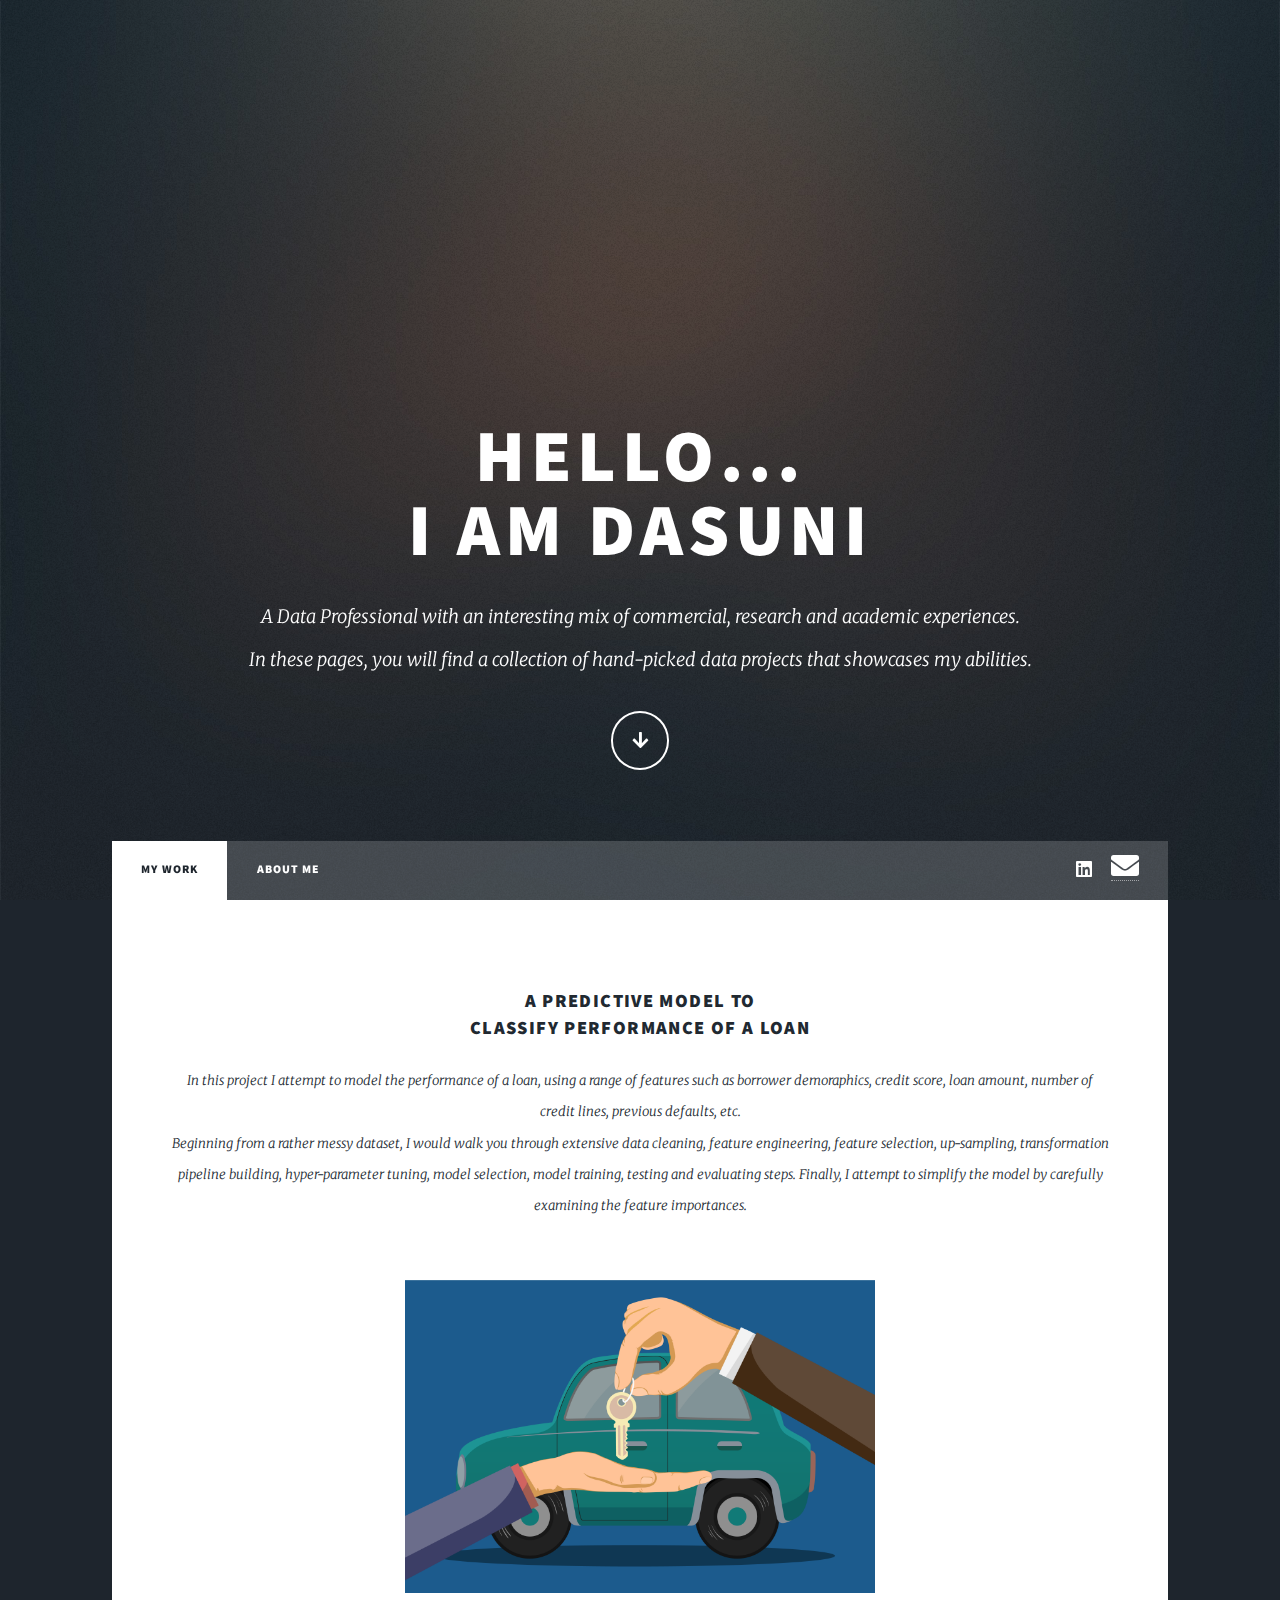
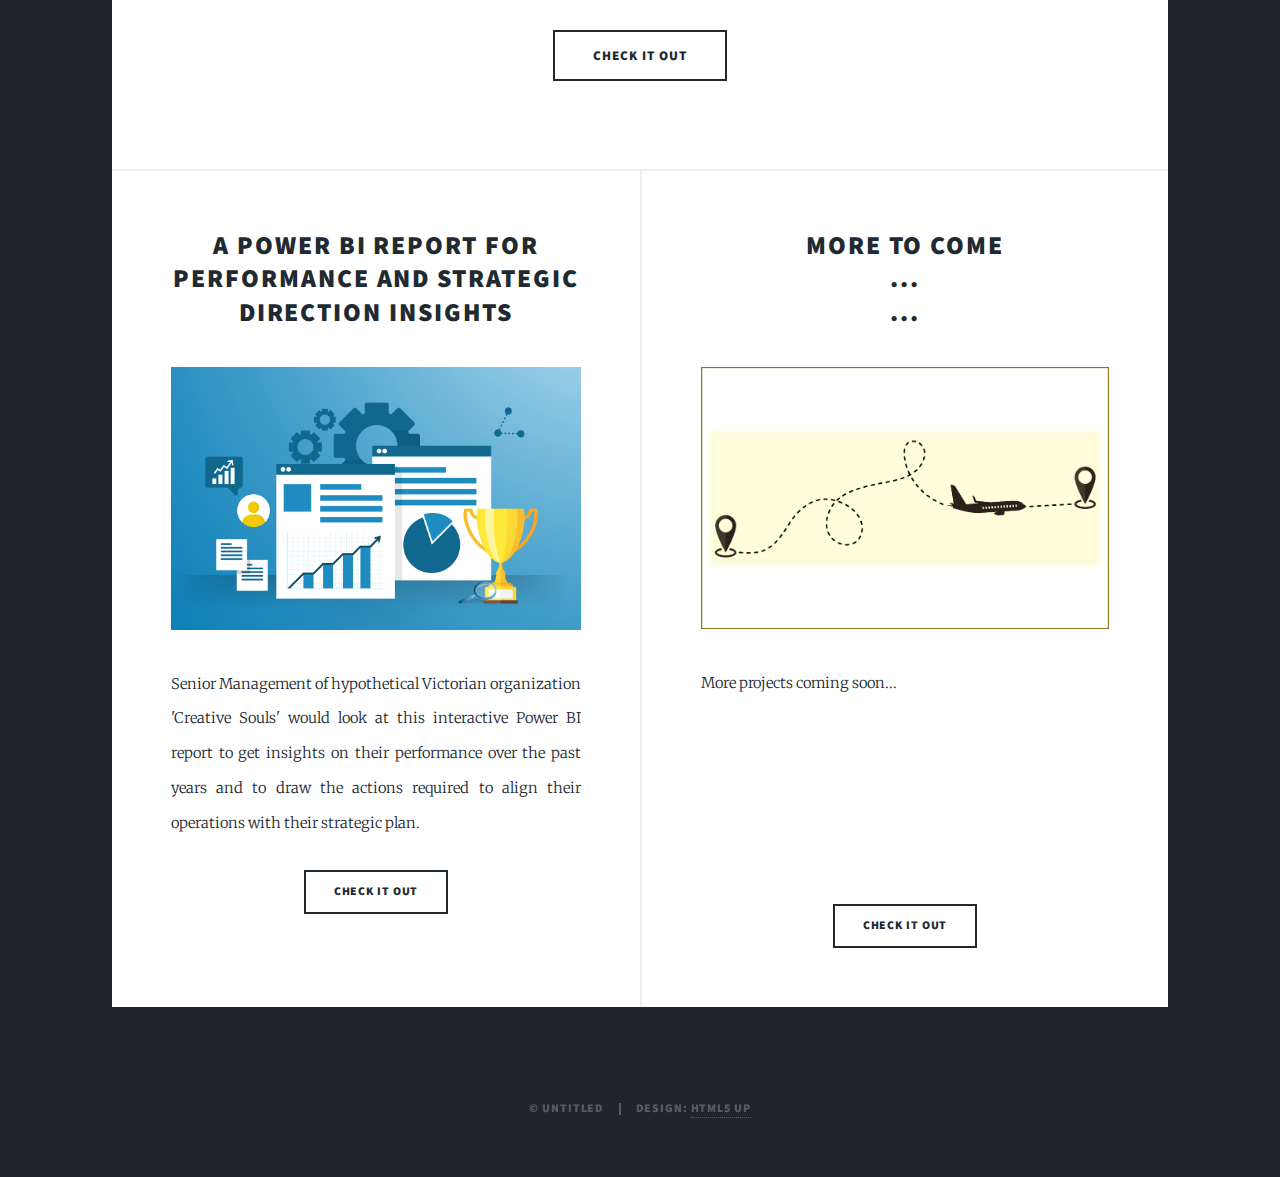
==== commit 9fa4703a: "Add files via upload" ====
--- a/index.html
+++ b/index.html
@@ -37,12 +37,13 @@
 				<!-- Nav -->
 					<nav id="nav">
 						<ul class="links">
-							<li class="active"><a href="index.html">An Overview</a></li>
-							<!-- <li><a href="generic.html">Generic Page</a></li>
-							<li><a href="elements.html">Elements Reference</a></li> -->
+							<li class="active"><a href="index.html">My Work</a></li>
+							<li><a href="generic.html">About Me</a></li>
+							<!-- <li><a href="elements.html">Elements Reference</a></li> -->
 						</ul>
 						<ul class="icons">
-							<li><a href="https://www.linkedin.com/in/nethanjalielelwala/" class="icon brands fa-linkedin"><span class="label">LinkedIn</span></a></li>
+							<li><a href="https://www.linkedin.com/in/nethanjalielelwala/" class="icon brands fa-linkedin" target="_blank" rel="noopener noreferrer"><span class="label">LinkedIn</span></a></li>
+							<li><a href="mailto:nethanjalie@gmail.com" class="fa fa-envelope" aria-hidden="true" style="font-size:28px"><span class="label"></span></a></li>
 						</ul>
 					</nav>
 
@@ -61,9 +62,9 @@
 										the model by carefully examining the feature importances.
 									</p>
 								</header>
-								<a href="https://github.com/Nethanjalie/nethanjalie.github.io/tree/main/Loan%20Performance%20Classifier" class="image main"><img src="images/Image1.png" alt="" width=250 /></a>
+								<a href="https://github.com/Nethanjalie/nethanjalie.github.io/tree/main/Loan%20Performance%20Classifier" class="image main" target="_blank" rel="noopener noreferrer"><img src="images/Image1.png" alt="" width=250 /></a>
 								<ul class="actions special">
-									<li><a href="https://github.com/Nethanjalie/nethanjalie.github.io/tree/main/Loan%20Performance%20Classifier" class="button large">Check it out</a></li>
+									<li><a href="https://github.com/Nethanjalie/nethanjalie.github.io/tree/main/Loan%20Performance%20Classifier" class="button large" target="_blank" rel="noopener noreferrer">Check it out</a></li>
 								</ul>
 							</article>
 
@@ -75,12 +76,12 @@
 										<h2><a href="#">A Power BI Report for<br />
 										Performance and Strategic Direction Insights</a></h2>
 									</header>
-									<a href="https://github.com/Nethanjalie/nethanjalie.github.io/tree/main/Creative%20Souls%20-%20Power%20BI" class="image fit"><img src="images/Image2.png" alt="" /></a>
+									<a href="https://github.com/Nethanjalie/nethanjalie.github.io/tree/main/Creative%20Souls%20-%20Power%20BI" class="image fit" target="_blank" rel="noopener noreferrer"><img src="images/Image2.png" alt="" /></a>
 									<p>Senior Management of hypothetical Victorian organization 'Creative Souls' would look at this interactive Power BI report to get
 										insights on their performance over the past years and to draw the actions required to align their operations with their strategic plan.
 									</p>
 									<ul class="actions special">
-										<li><a href="https://github.com/Nethanjalie/nethanjalie.github.io/tree/main/Creative%20Souls%20-%20Power%20BI" class="button">Check It Out</a></li>
+										<li><a href="https://github.com/Nethanjalie/nethanjalie.github.io/tree/main/Creative%20Souls%20-%20Power%20BI" class="button" target="_blank" rel="noopener noreferrer">Check It Out</a></li>
 									</ul>
 								</article>
 								<article>
